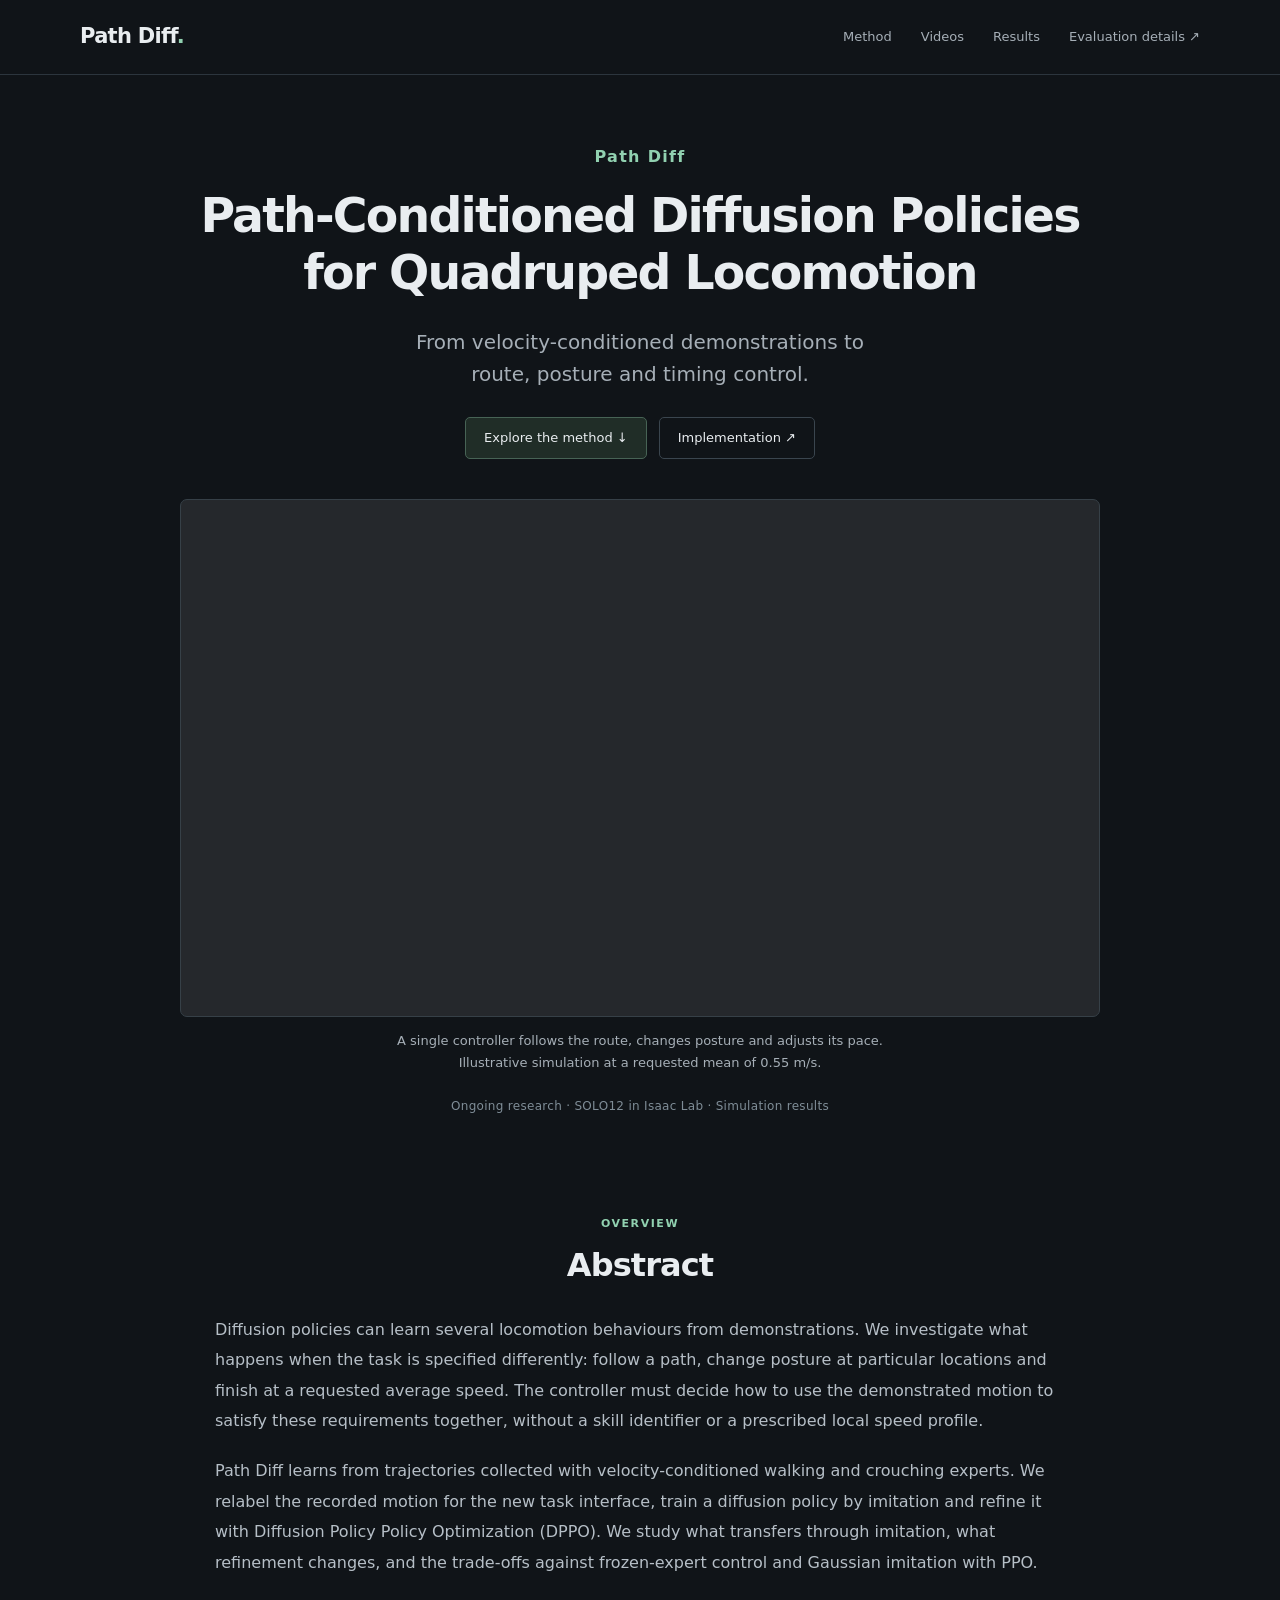
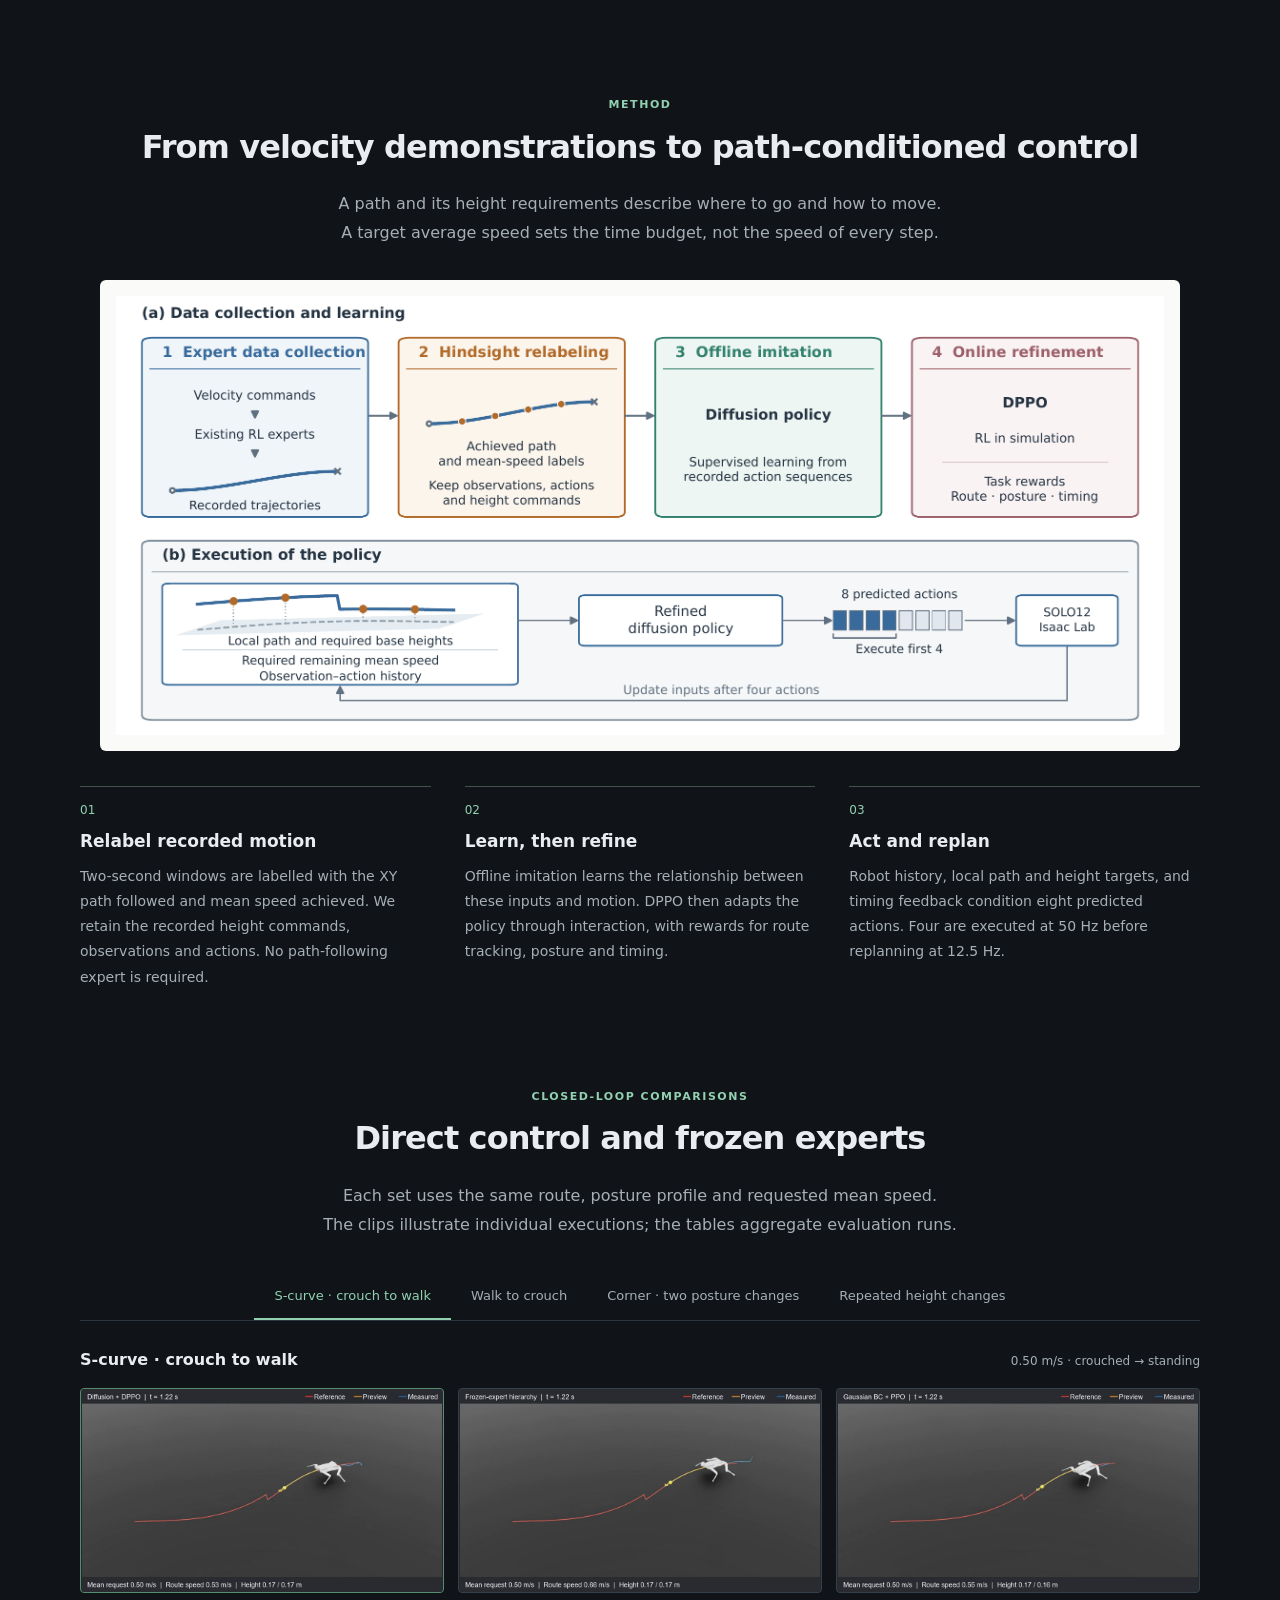
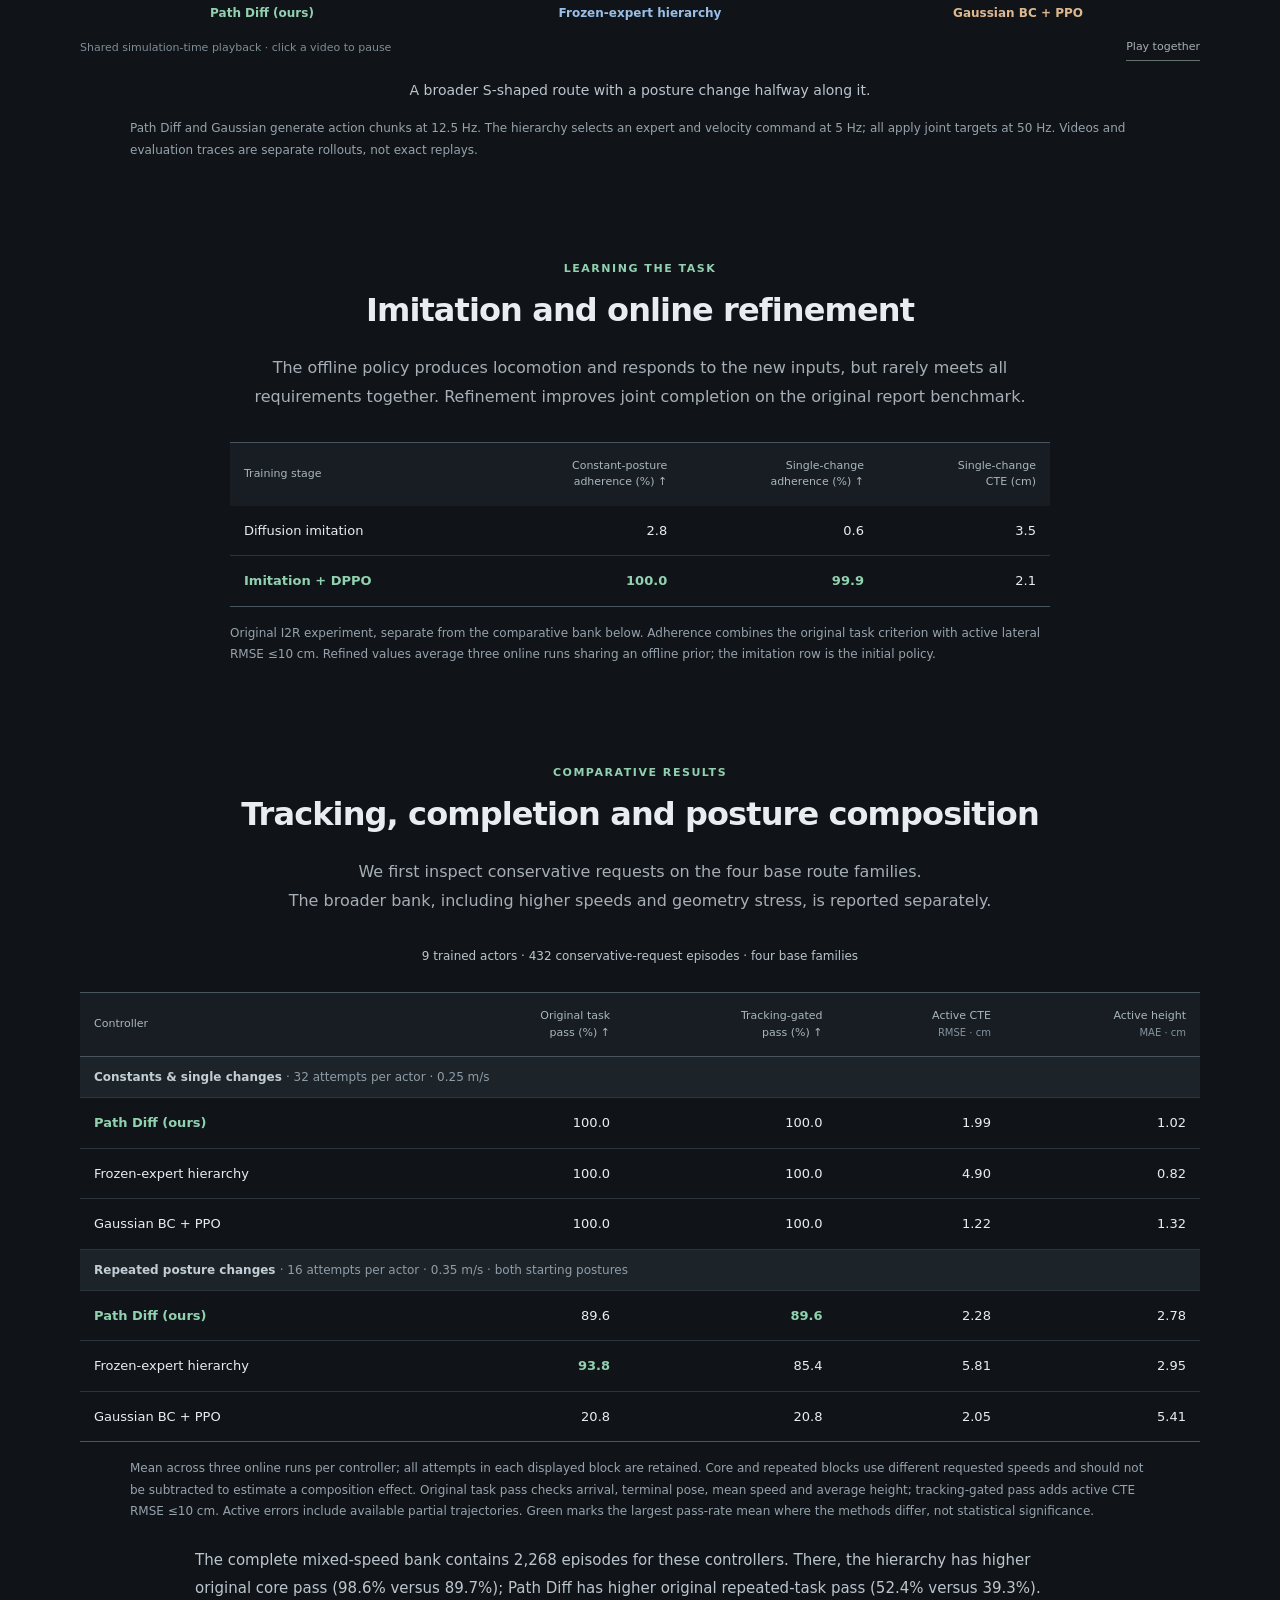
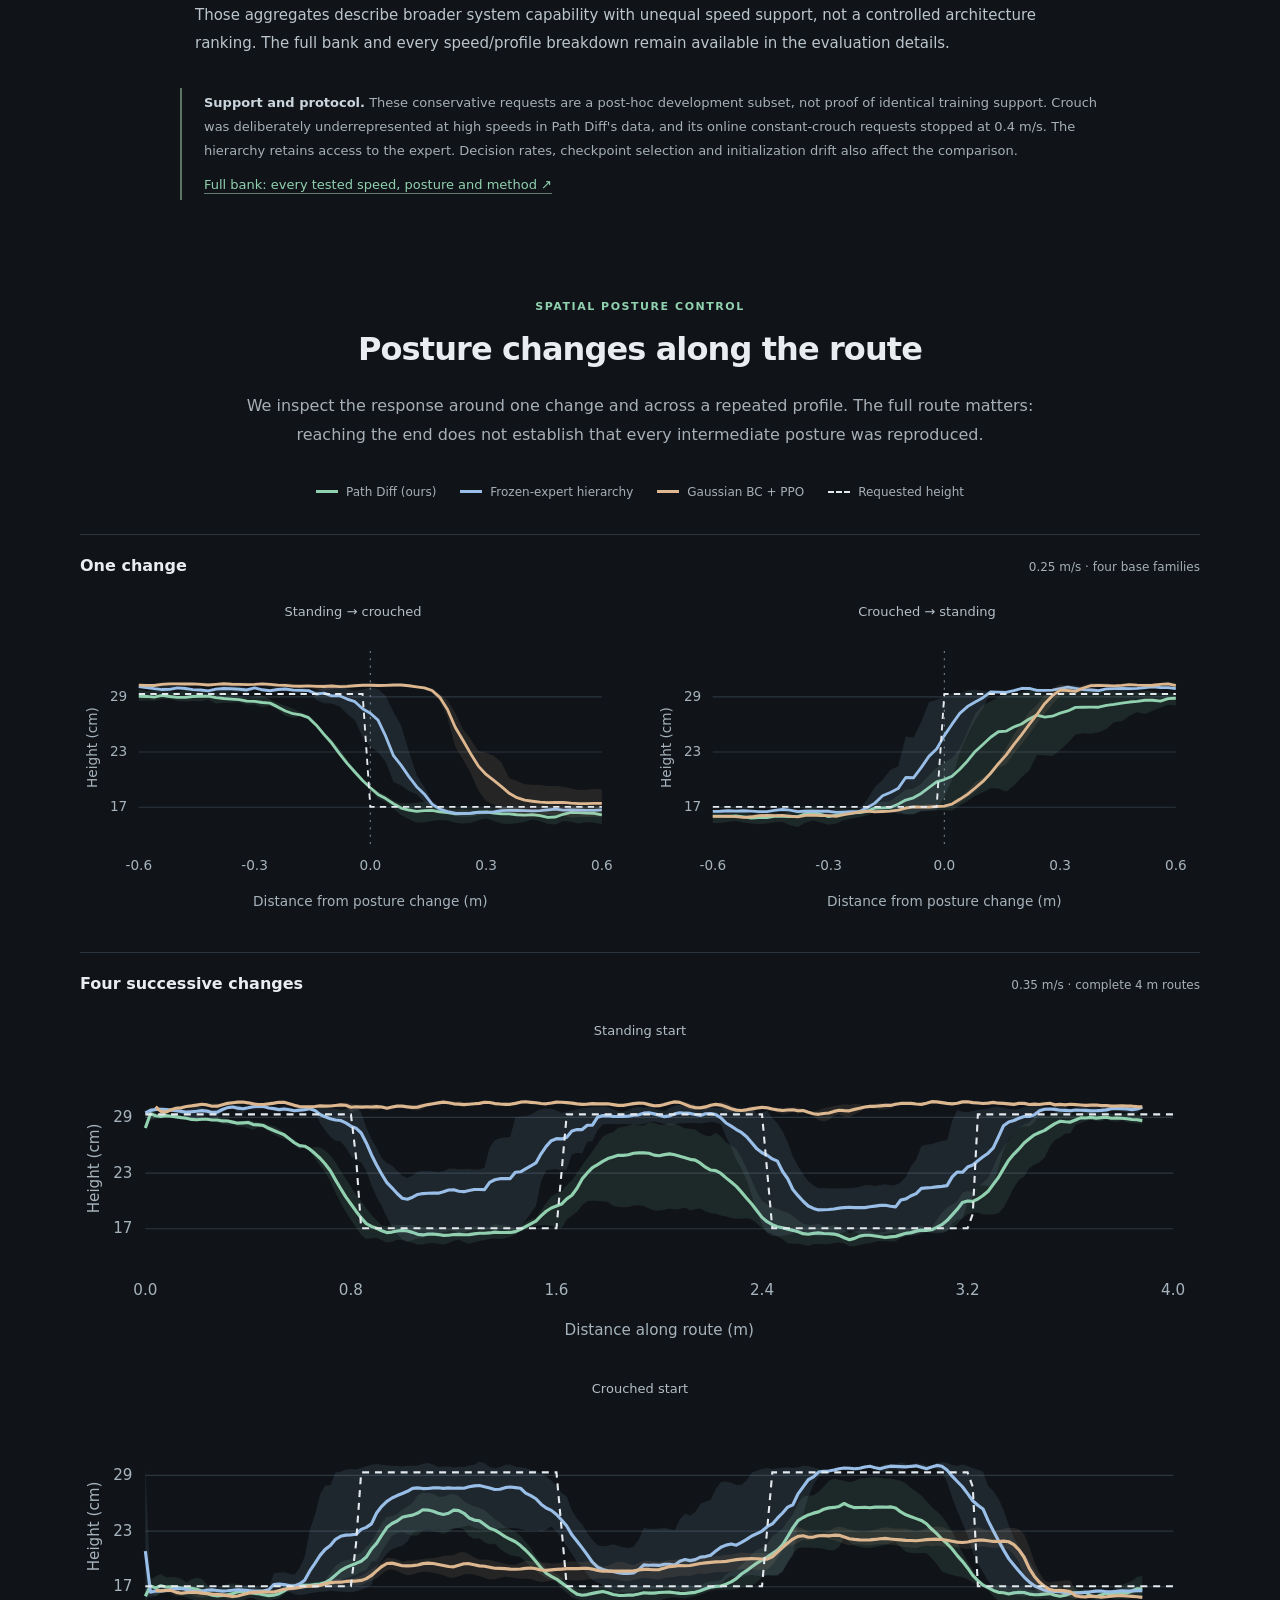
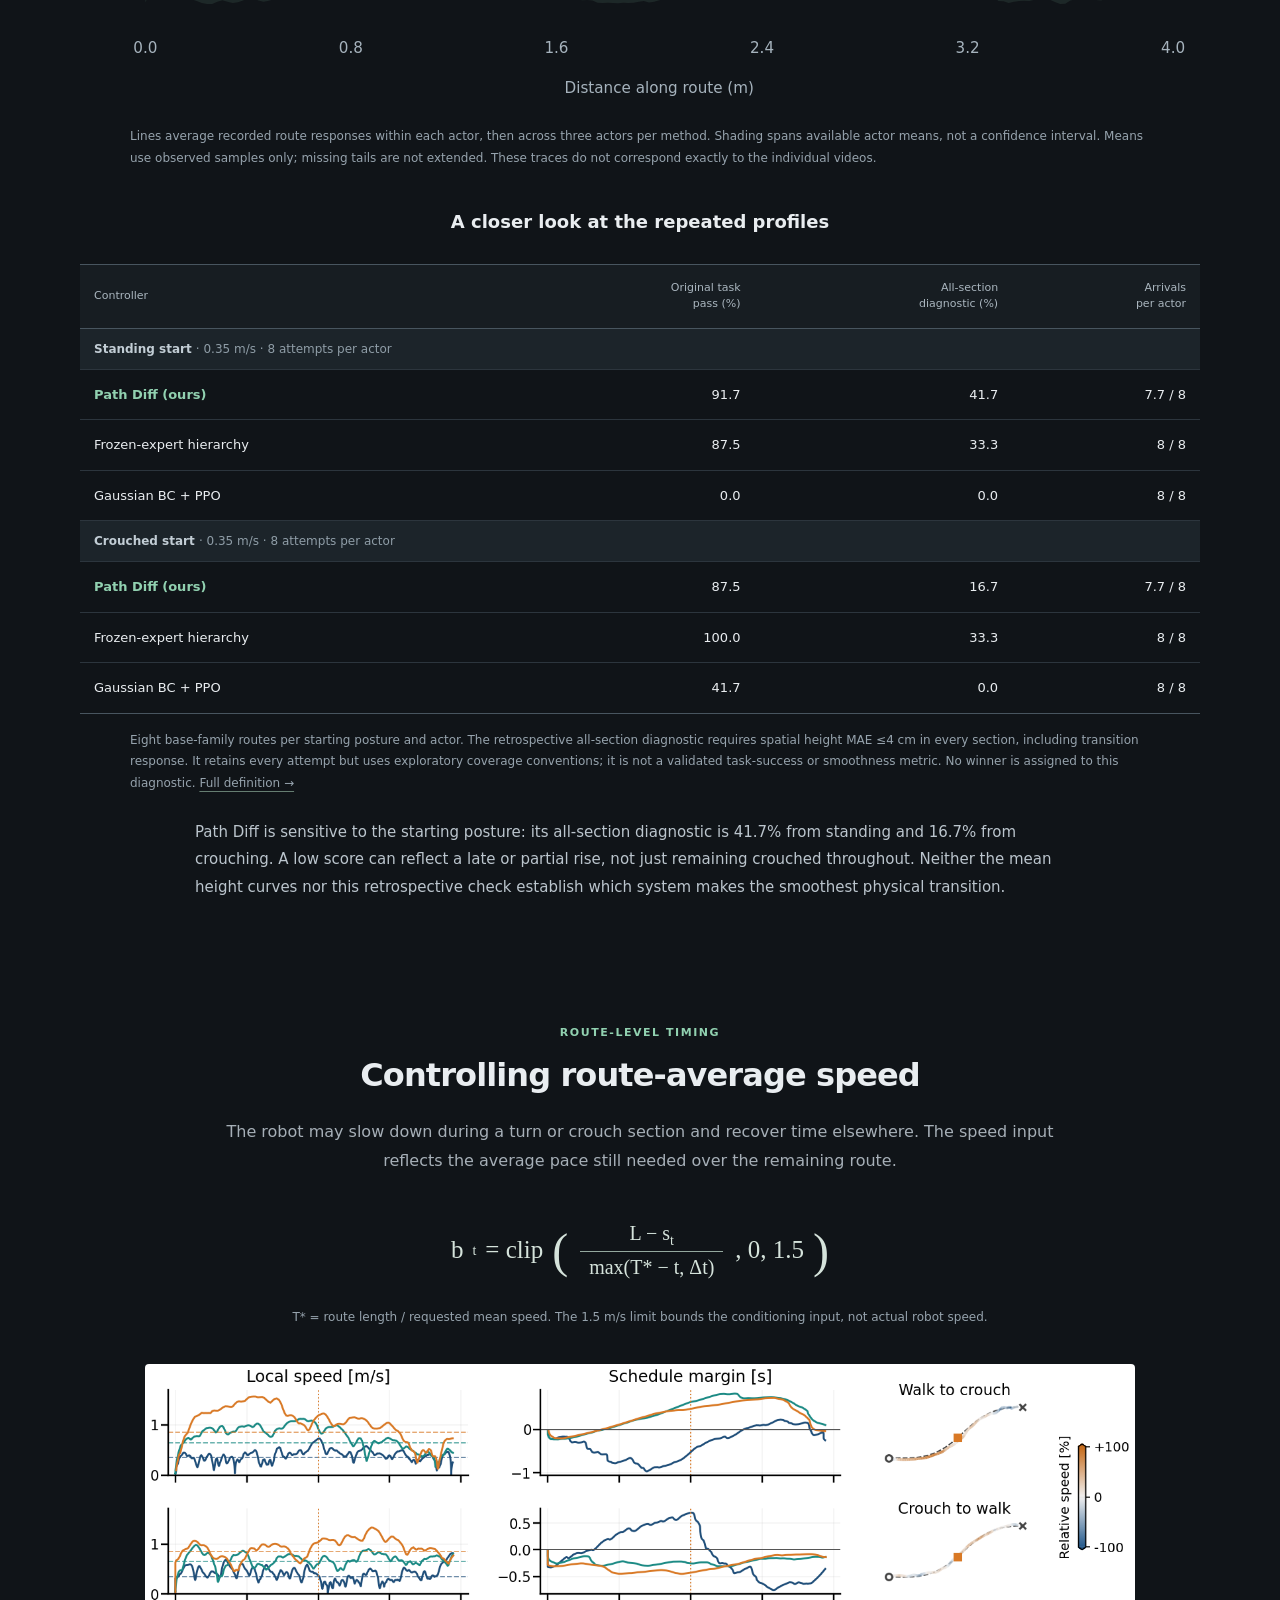
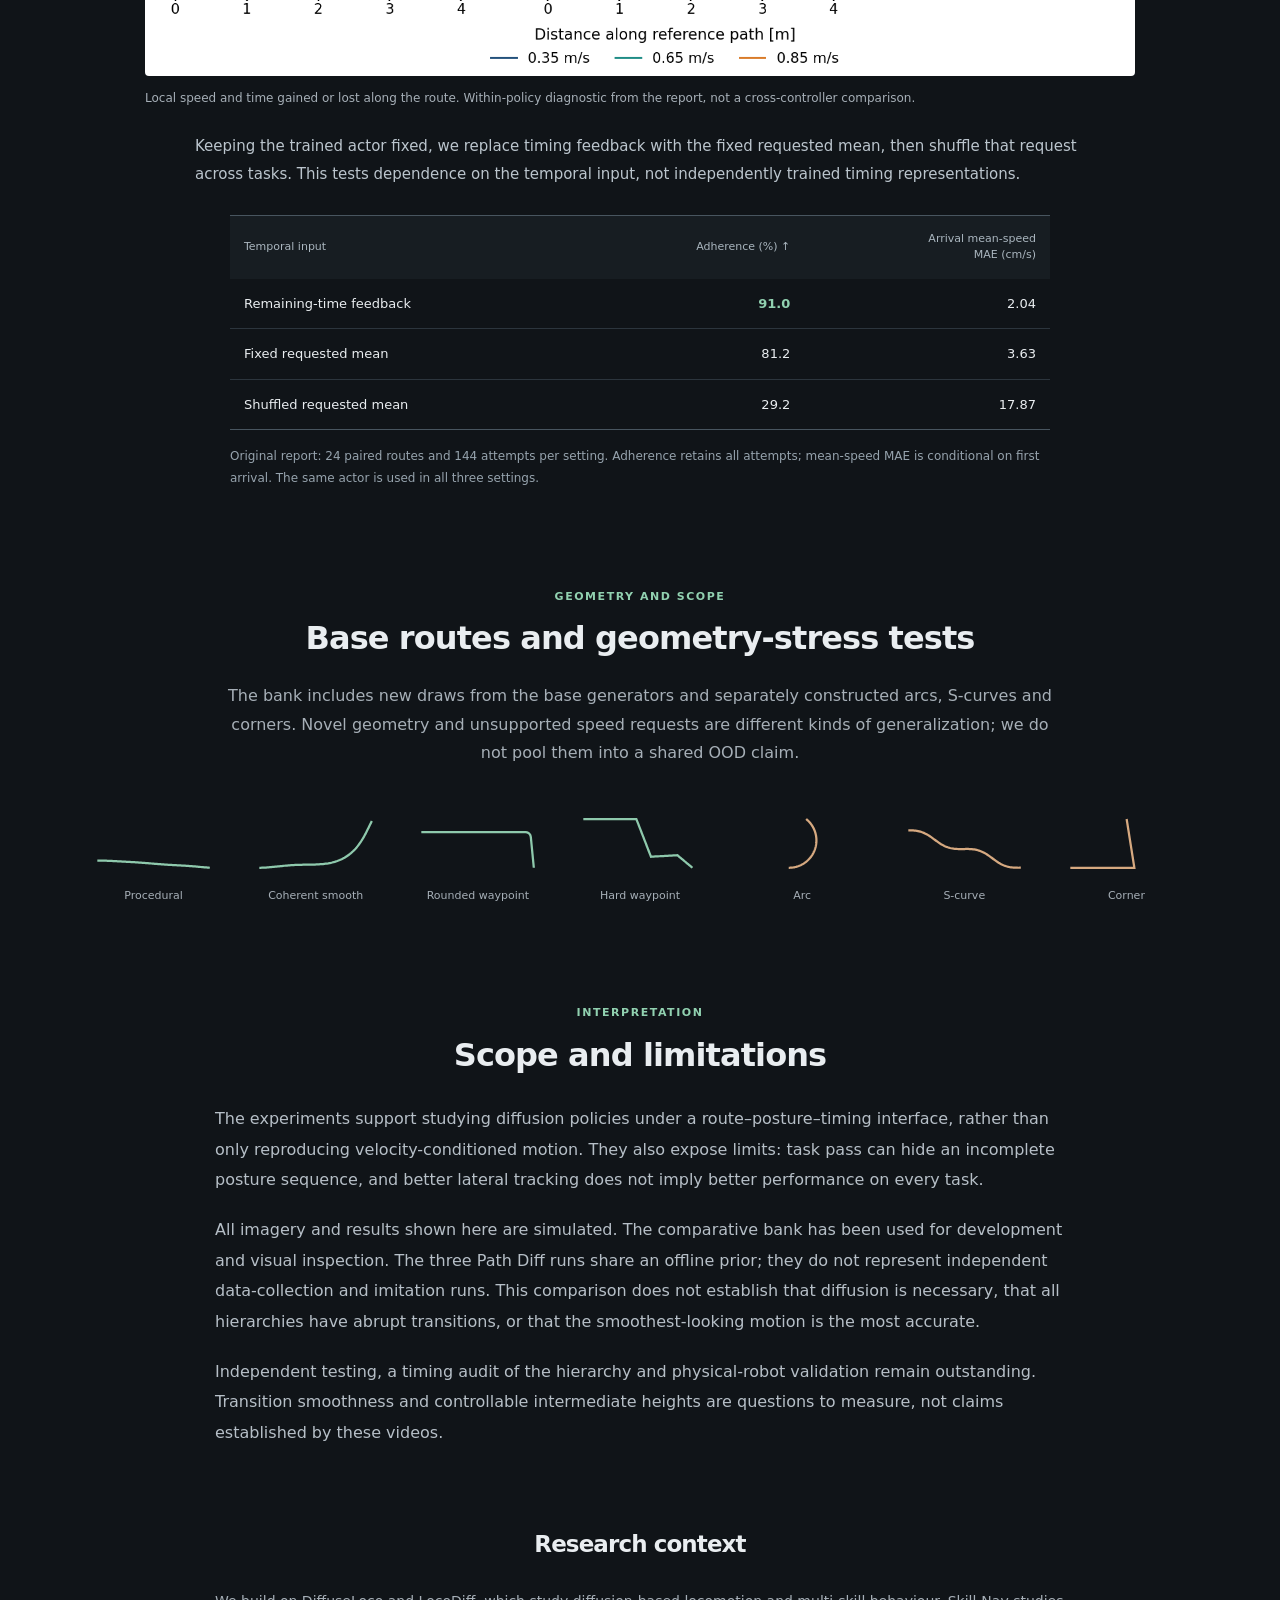
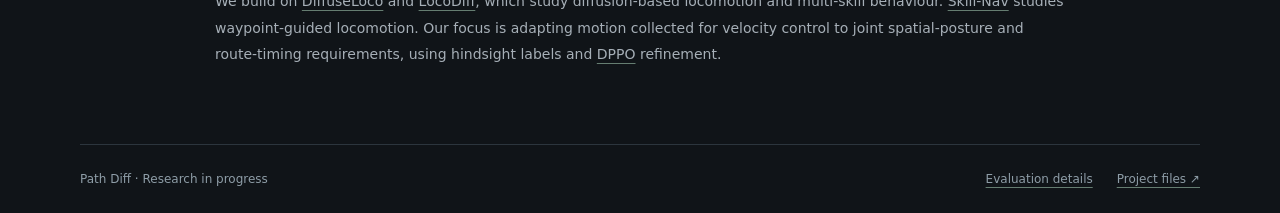
==== site/index.html @ 6925a6ab "Align project page with task-conditioned locomotion study" ====
<!doctype html>
<html lang="en"><head>
<meta charset="utf-8"><meta name="viewport" content="width=device-width,initial-scale=1">
<meta name="theme-color" content="#101418"><meta name="description" content="Path Diff investigates path, posture and timing control with diffusion policies learned from velocity-conditioned locomotion experts.">
<meta property="og:title" content="Path Diff — Path-Conditioned Diffusion Policies for Quadruped Locomotion">
<meta property="og:description" content="From velocity-conditioned demonstrations to route, posture and timing control. Method, simulation comparisons and experimental results on SOLO12.">
<title>Path Diff — Path-Conditioned Diffusion Policies for Quadruped Locomotion</title>
<link rel="stylesheet" href="styles.css?v=20261118-research"><script src="evidence.js?v=20261118-research" defer></script><script src="app.js?v=20261118-research" defer></script><script src="research.js?v=20261118-research" defer></script>
</head><body>
<a class="skip" href="#main">Skip to content</a>
<header><nav class="container" aria-label="Main navigation"><a class="brand" href="#top">Path Diff<span>.</span></a><div><a href="#method">Method</a><a href="#compare">Videos</a><a href="#results">Results</a><a href="results.html">Evaluation details ↗</a></div></nav></header>
<main id="main">
<section class="intro container" id="top">
<p class="eyebrow">Path Diff</p><h1>Path-Conditioned Diffusion Policies<br class="desktop-break"> for Quadruped Locomotion</h1>
<p class="lead">From velocity-conditioned demonstrations to<br class="desktop-break"> route, posture and timing control.</p>
<div class="hero-links"><a class="resource primary" href="#method">Explore the method ↓</a><a class="resource" href="https://github.com/Stargix/isaaclab-solo-diffusion-policies">Implementation ↗</a></div>
<figure class="teaser"><div class="teaser-media"><video src="assets/media/teaser_recreated_short.mp4" autoplay muted loop playsinline preload="metadata" aria-label="SOLO12 follows a curved route and changes posture in Isaac Lab"></video></div><figcaption>A single controller follows the route, changes posture and adjusts its pace.<br>Illustrative simulation at a requested mean of 0.55 m/s.</figcaption></figure>
<p class="project-status">Ongoing research · SOLO12 in Isaac Lab · Simulation results</p>
</section>
<section class="container section prose" id="abstract">
<p class="section-kicker">Overview</p><h2>Abstract</h2>
<p>Diffusion policies can learn several locomotion behaviours from demonstrations. We investigate what happens when the task is specified differently: follow a path, change posture at particular locations and finish at a requested average speed. The controller must decide how to use the demonstrated motion to satisfy these requirements together, without a skill identifier or a prescribed local speed profile.</p>
<p>Path Diff learns from trajectories collected with velocity-conditioned walking and crouching experts. We relabel the recorded motion for the new task interface, train a diffusion policy by imitation and refine it with Diffusion Policy Policy Optimization (DPPO). We study what transfers through imitation, what refinement changes, and the trade-offs against frozen-expert control and Gaussian imitation with PPO.</p>
</section>
<section class="container section" id="method">
<p class="section-kicker">Method</p><h2>From velocity demonstrations to path-conditioned control</h2>
<p class="section-copy">A path and its height requirements describe where to go and how to move.<br class="desktop-break"> A target average speed sets the time budget, not the speed of every step.</p>
<figure class="method"><a href="assets/figures/method_grouped_25d_final.pdf" aria-label="Open method diagram as PDF"><img src="assets/figures/method_grouped_25d_final.png" loading="lazy" alt="Velocity-conditioned expert motion is relabelled for imitation and refined with DPPO. Local path and height targets, timing feedback and robot history condition execution."></a></figure>
<div class="method-explanation">
<div><span class="step">01</span><h3>Relabel recorded motion</h3><p>Two-second windows are labelled with the XY path followed and mean speed achieved. We retain the recorded height commands, observations and actions. No path-following expert is required.</p></div>
<div><span class="step">02</span><h3>Learn, then refine</h3><p>Offline imitation learns the relationship between these inputs and motion. DPPO then adapts the policy through interaction, with rewards for route tracking, posture and timing.</p></div>
<div><span class="step">03</span><h3>Act and replan</h3><p>Robot history, local path and height targets, and timing feedback condition eight predicted actions. Four are executed at 50 Hz before replanning at 12.5 Hz.</p></div>
</div></section>
<section class="container section" id="compare">
<p class="section-kicker">Closed-loop comparisons</p><h2>Direct control and frozen experts</h2>
<p class="section-copy">Each set uses the same route, posture profile and requested mean speed.<br class="desktop-break"> The clips illustrate individual executions; the tables aggregate evaluation runs.</p>
<div id="scenario-grid" class="scenario-grid" role="group" aria-label="Choose a comparison route"></div>
<div class="case-heading"><h3 id="case-title">Loading comparison</h3><p id="case-request"></p></div>
<div class="video-grid-wrap"><div id="videos" class="videos"></div></div>
<div class="playback-note"><span>Shared simulation-time playback · click a video to pause</span><button id="play" type="button" aria-pressed="false">Play together</button></div>
<p id="case-explanation" class="case-explanation" aria-live="polite">Loading comparisons…</p>
<p class="table-note">Path Diff and Gaussian generate action chunks at 12.5 Hz. The hierarchy selects an expert and velocity command at 5 Hz; all apply joint targets at 50 Hz. Videos and evaluation traces are separate rollouts, not exact replays.</p>
</section>
<section class="container section" id="learning-stages">
<p class="section-kicker">Learning the task</p><h2>Imitation and online refinement</h2>
<p class="section-copy">The offline policy produces locomotion and responds to the new inputs, but rarely meets all requirements together. Refinement improves joint completion on the original report benchmark.</p>
<div id="training-table" class="result-table compact"></div>
<p class="table-note narrow">Original I2R experiment, separate from the comparative bank below. Adherence combines the original task criterion with active lateral RMSE ≤10 cm. Refined values average three online runs sharing an offline prior; the imitation row is the initial policy.</p>
</section>
<section class="container section" id="results">
<p class="section-kicker">Comparative results</p><h2>Tracking, completion and posture composition</h2>
<p class="section-copy">We first inspect conservative requests on the four base route families.<br class="desktop-break"> The broader bank, including higher speeds and geometry stress, is reported separately.</p>
<p id="bank-overview" class="data-scope">Loading evaluation bank…</p><div id="system-results" class="result-table"></div>
<p class="table-note">Mean across three online runs per controller; all attempts in each displayed block are retained. Core and repeated blocks use different requested speeds and should not be subtracted to estimate a composition effect. Original task pass checks arrival, terminal pose, mean speed and average height; tracking-gated pass adds active CTE RMSE ≤10 cm. Active errors include available partial trajectories. Green marks the largest pass-rate mean where the methods differ, not statistical significance.</p>
<p id="system-reading" class="reading"></p>
<div class="protocol-note"><p><strong>Support and protocol.</strong> These conservative requests are a post-hoc development subset, not proof of identical training support. Crouch was deliberately underrepresented at high speeds in Path Diff's data, and its online constant-crouch requests stopped at 0.4 m/s. The hierarchy retains access to the expert. Decision rates, checkpoint selection and initialization drift also affect the comparison.</p><a href="results.html">Full bank: every tested speed, posture and method ↗</a></div>
</section>
<section class="container section" id="transitions">
<p class="section-kicker">Spatial posture control</p><h2>Posture changes along the route</h2>
<p class="section-copy">We inspect the response around one change and across a repeated profile. The full route matters: reaching the end does not establish that every intermediate posture was reproduced.</p>
<div class="method-legend"><span class="ours">Path Diff (ours)</span><span class="hierarchy">Frozen-expert hierarchy</span><span class="gaussian">Gaussian BC + PPO</span><span class="requested">Requested height</span></div>
<div class="figure-heading"><h3>One change</h3><p>0.25 m/s · four base families</p></div><div id="single-response" class="response-grid"></div>
<div class="figure-heading"><h3>Four successive changes</h3><p>0.35 m/s · complete 4 m routes</p></div><div id="repeated-response" class="sequence-grid"></div>
<p class="table-note">Lines average recorded route responses within each actor, then across three actors per method. Shading spans available actor means, not a confidence interval. Means use observed samples only; missing tails are not extended. These traces do not correspond exactly to the individual videos.</p>
<h3 class="plot-heading">A closer look at the repeated profiles</h3><div id="composition-table" class="result-table"></div>
<p class="table-note">Eight base-family routes per starting posture and actor. The retrospective all-section diagnostic requires spatial height MAE ≤4 cm in every section, including transition response. It retains every attempt but uses exploratory coverage conventions; it is not a validated task-success or smoothness metric. No winner is assigned to this diagnostic. <a href="results.html#definitions">Full definition →</a></p>
<p id="composition-reading" class="reading"></p>
</section>
<section class="container section" id="timing">
<p class="section-kicker">Route-level timing</p><h2>Controlling route-average speed</h2>
<p class="section-copy">The robot may slow down during a turn or crouch section and recover time elsewhere. The speed input reflects the average pace still needed over the remaining route.</p>
<p class="budget-equation" aria-label="Remaining pace is remaining distance divided by remaining time, clipped between zero and 1.5 metres per second">b<sub>t</sub> = clip<span class="equation-bracket">(</span><span class="fraction"><span>L − s<sub>t</sub></span><span>max(T* − t, Δt)</span></span>, 0, 1.5<span class="equation-bracket">)</span></p>
<p class="table-note equation-note">T* = route length / requested mean speed. The 1.5 m/s limit bounds the conditioning input, not actual robot speed.</p>
<figure class="paper-figure"><img src="assets/figures/report/speed_on_path.png" loading="lazy" alt="Local speed and schedule margin along walking-to-crouching and crouching-to-walking routes at three requested mean speeds"><figcaption>Local speed and time gained or lost along the route. Within-policy diagnostic from the report, not a cross-controller comparison.</figcaption></figure>
<p class="reading">Keeping the trained actor fixed, we replace timing feedback with the fixed requested mean, then shuffle that request across tasks. This tests dependence on the temporal input, not independently trained timing representations.</p>
<div id="timing-table" class="result-table compact"></div>
<p class="table-note narrow">Original report: 24 paired routes and 144 attempts per setting. Adherence retains all attempts; mean-speed MAE is conditional on first arrival. The same actor is used in all three settings.</p>
</section>
<section class="container section" id="evaluation-scope">
<p class="section-kicker">Geometry and scope</p><h2>Base routes and geometry-stress tests</h2>
<p class="section-copy">The bank includes new draws from the base generators and separately constructed arcs, S-curves and corners. Novel geometry and unsupported speed requests are different kinds of generalization; we do not pool them into a shared OOD claim.</p>
<div id="family-grid" class="family-grid"></div>
</section>
<section class="container section prose" id="scope">
<p class="section-kicker">Interpretation</p><h2>Scope and limitations</h2>
<p>The experiments support studying diffusion policies under a route–posture–timing interface, rather than only reproducing velocity-conditioned motion. They also expose limits: task pass can hide an incomplete posture sequence, and better lateral tracking does not imply better performance on every task.</p>
<p>All imagery and results shown here are simulated. The comparative bank has been used for development and visual inspection. The three Path Diff runs share an offline prior; they do not represent independent data-collection and imitation runs. This comparison does not establish that diffusion is necessary, that all hierarchies have abrupt transitions, or that the smoothest-looking motion is the most accurate.</p>
<p>Independent testing, a timing audit of the hierarchy and physical-robot validation remain outstanding. Transition smoothness and controllable intermediate heights are questions to measure, not claims established by these videos.</p>
</section>
<section class="container section prose related" id="context"><h2>Research context</h2><p>We build on <a href="https://arxiv.org/abs/2404.19264">DiffuseLoco</a> and <a href="https://arxiv.org/abs/2411.08832">LocoDiff</a>, which study diffusion-based locomotion and multi-skill behaviour. <a href="https://arxiv.org/abs/2506.21853">Skill-Nav</a> studies waypoint-guided locomotion. Our focus is adapting motion collected for velocity control to joint spatial-posture and route-timing requirements, using hindsight labels and <a href="https://arxiv.org/abs/2409.00588">DPPO</a> refinement.</p></section>
<p id="research-error" class="container error" role="alert" hidden>Some experimental data could not load. Please reload the page.</p>
</main><footer class="container"><span>Path Diff · Research in progress</span><div><a href="results.html">Evaluation details</a><a href="https://github.com/Stargix/path-diff">Project files ↗</a></div></footer>
<noscript><p class="container">Enable JavaScript for comparison videos, figures and experimental tables. The method and research description remain available above.</p></noscript>
</body></html>
---- site/styles.css ----
:root{color-scheme:dark;--bg:#101418;--panel:#171d22;--text:#e9edf0;--muted:#a6afb7;--line:#2c353d;--accent:#91d1b0;--blue:#99bee7;--sand:#ddb78f;font:16px/1.7 system-ui,-apple-system,BlinkMacSystemFont,"Segoe UI",sans-serif}
*{box-sizing:border-box}html{scroll-behavior:smooth;scroll-padding-top:32px}body{margin:0;background:var(--bg);color:var(--text)}a{color:inherit;text-underline-offset:4px;text-decoration-color:#657d71}a:hover{color:var(--accent)}button{font:inherit;color:inherit;cursor:pointer}a:focus-visible,button:focus-visible,video:focus-visible{outline:2px solid var(--accent);outline-offset:5px}.container{width:min(1120px,calc(100% - 64px));margin-inline:auto}h1,h2,h3,h4,p,figure{margin:0}h1,h2,h3{text-wrap:balance}header{border-bottom:1px solid var(--line)}nav{display:flex;justify-content:space-between;align-items:center;min-height:74px;gap:20px}nav>div{display:flex;gap:29px}nav a{font-size:13px;text-decoration:none;color:var(--muted)}.brand{font-size:21px;font-weight:700;letter-spacing:-.7px;color:var(--text)}.brand span{color:var(--accent)}
.intro{text-align:center;padding-top:68px}.eyebrow{font-size:16px;font-weight:650;color:var(--accent);letter-spacing:.08em;margin-bottom:18px}.intro h1{font-size:clamp(32px,3.7vw,49px);line-height:1.2;letter-spacing:-1.8px;font-weight:650;max-width:1040px;margin:auto}.lead{font-size:20px;line-height:1.6;color:var(--muted);margin:24px auto;max-width:750px}.hero-links{display:flex;justify-content:center;gap:12px;margin:27px 0 40px}.resource{display:inline-flex;padding:9px 18px;border:1px solid #3a454e;border-radius:5px;font-size:13px;text-decoration:none;color:var(--text)}.resource.primary{background:#202d27;border-color:#476355}.resource:hover{border-color:var(--accent)}.teaser{max-width:920px;margin:auto}.teaser-media{overflow:hidden;border-radius:7px;border:1px solid #364047;background:#25282c}.teaser video{width:100%;height:auto;aspect-ratio:16/9;display:block;object-fit:contain}.teaser figcaption{margin-top:13px;font-size:13px;line-height:1.65;color:var(--muted)}.project-status{margin-top:23px;color:#7f8d97;font-size:12px;letter-spacing:.025em}
.section{padding-top:98px}.section-kicker{text-align:center;color:var(--accent);font-size:11px;font-weight:650;letter-spacing:.14em;text-transform:uppercase;margin-bottom:12px}h2{font-size:32px;line-height:1.3;font-weight:600;letter-spacing:-.9px;text-align:center;margin-bottom:22px}.section-copy{font-size:16px;line-height:1.8;max-width:830px;margin:0 auto 30px;text-align:center;color:var(--muted)}.prose{max-width:850px}.prose>p:not(.section-kicker){font-size:16px;line-height:1.9;color:#b6bfc7;margin-bottom:20px}.prose h2{margin-bottom:28px}.method{margin:32px auto 28px;max-width:1080px}.method a{display:block;padding:16px;background:#fafbf9;border-radius:6px}.method img{display:block;width:100%;height:auto}.method-explanation{display:grid;grid-template-columns:repeat(3,minmax(0,1fr));gap:34px;margin:35px auto 0}.step{font-size:12px;color:var(--accent);display:block;border-top:1px solid #43554b;padding-top:13px;margin-bottom:10px;font-variant-numeric:tabular-nums}.method-explanation h3{font-size:17px;line-height:1.4;margin-bottom:10px;font-weight:550}.method-explanation p{font-size:14px;color:var(--muted);line-height:1.8}
.scenario-grid{display:flex;justify-content:center;flex-wrap:wrap;margin:34px 0 25px;border-bottom:1px solid var(--line)}.scenario-button{font-size:13px;color:var(--muted);border:0;border-bottom:2px solid transparent;padding:11px 20px;background:none}.scenario-button:hover{color:var(--text)}.scenario-button[aria-pressed=true]{color:var(--accent);border-bottom-color:var(--accent)}.case-heading{display:flex;align-items:baseline;justify-content:space-between;gap:20px;margin-bottom:15px}.case-heading h3{font-size:16px;font-weight:550}.case-heading p{font-size:12px;color:var(--muted)}.video-grid-wrap{overflow-x:auto;overscroll-behavior-inline:contain}.videos{display:grid;grid-template-columns:repeat(3,minmax(0,1fr));gap:14px;min-width:660px;align-items:start}.video-card{min-width:0}.video-card video{display:block;width:100%;height:auto;aspect-ratio:16/9;object-fit:contain;background:#25282c;border:1px solid #35414a;border-radius:4px;cursor:pointer}.video-card.ours video{border-color:#568c70}.video-card figcaption{text-align:center;margin:10px 0 0;color:var(--blue);font-size:12px}.video-card.ours figcaption{color:var(--accent)}.video-card:last-child figcaption{color:var(--sand)}.video-card strong{font-weight:550}.playback-note{display:flex;align-items:center;justify-content:space-between;margin:12px 0 18px;gap:12px;color:#7f8d97;font-size:11px}.playback-note button{padding:3px 0;background:none;border:0;border-bottom:1px solid #64736b;font-size:11px;color:var(--muted)}.case-explanation{font-size:14px;text-align:center;color:#bbc5cd;max-width:880px;margin:auto}.table-note{color:#96a3ad;font-size:12px;line-height:1.8;margin:16px auto 0;max-width:1020px}.table-note.narrow{max-width:820px}.data-scope{font-size:12px;text-align:center;color:#b9c5cd;margin:0 auto 18px}.reading{font-size:15px;line-height:1.85;max-width:890px;margin:24px auto;color:#bbc5cd}.protocol-note{margin:30px auto 0;border-left:2px solid #597663;padding:3px 0 3px 22px;max-width:920px;font-size:13px;color:var(--muted);line-height:1.85}.protocol-note strong{color:#cbd5dd;font-weight:550}.protocol-note a{display:inline-block;margin-top:10px;color:var(--accent)}
.result-table{overflow-x:auto;margin:26px auto 0;border-block:1px solid #48555f;max-width:1120px}.result-table.compact{max-width:820px}.result-table table{border-collapse:collapse;width:100%;font-variant-numeric:tabular-nums;font-size:13px;line-height:1.5;min-width:640px}.result-table th,.result-table td{padding:15px 14px;text-align:right;border-bottom:1px solid var(--line)}.result-table thead th{font-size:11px;color:#aab6bf;font-weight:500;background:#171d22}.result-table thead th span{font-size:10px;color:#84949e}.result-table th:first-child{text-align:left}.result-table tbody th{font-weight:500;white-space:nowrap}.result-table tr:last-child>*{border-bottom:0}.result-table .table-group th{background:#1c242a;padding-block:11px;font-size:12px;color:#c2cdd5;text-align:left;font-weight:550;border-top:1px solid #48555f}.result-table tr.ours th{color:var(--accent);font-weight:600}.result-table .winner{color:var(--accent);font-weight:650}.result-table .table-group span{color:#8f9da7;font-weight:400}.result-table tbody th[scope=row]{position:sticky;left:0;background:var(--bg);z-index:1}
.method-legend{display:flex;justify-content:center;gap:24px;flex-wrap:wrap;color:var(--muted);font-size:12px;margin:32px 0}.method-legend span:before{content:'';display:inline-block;width:22px;height:3px;background:var(--accent);margin:0 8px 3px 0}.method-legend .hierarchy:before{background:var(--blue)}.method-legend .gaussian:before{background:var(--sand)}.method-legend .requested:before{background:none;height:0;border-top:2px dashed #e4e9ee}.figure-heading{display:flex;justify-content:space-between;align-items:baseline;border-top:1px solid var(--line);padding-top:17px;margin:31px 0 14px;gap:15px}.figure-heading h3{font-size:16px;font-weight:550}.figure-heading p{font-size:12px;color:var(--muted)}.response-grid{display:grid;grid-template-columns:1fr 1fr;gap:28px}.sequence-grid{display:grid;grid-template-columns:1fr;gap:18px}.response-panel{min-width:0}.response-panel h4{font-size:13px;text-align:center;color:#b3bec7;font-weight:500;margin:8px 0}.response-panel svg{width:100%;height:auto;display:block}.response-panel svg text{fill:#a6b3bd;font-family:inherit;font-size:13px}.plot-heading{font-size:18px;font-weight:550;text-align:center;margin:38px 0 18px}.budget-equation{display:flex;justify-content:center;align-items:center;gap:9px;font-family:Georgia,"Times New Roman",serif;font-size:25px;margin:34px 0 13px;color:#d5e3db}.budget-equation sub{font-size:14px}.fraction{display:inline-flex;flex-direction:column;font-size:20px;line-height:1.55;text-align:center;margin-inline:3px}.fraction>span:first-child{border-bottom:1px solid #94a89e}.fraction>span{padding:0 9px}.equation-bracket{font-size:48px}.equation-note{text-align:center}.paper-figure{margin:35px auto 20px;max-width:990px}.paper-figure img{display:block;width:100%;height:auto;background:#fff;border-radius:4px}.paper-figure figcaption{font-size:12px;color:var(--muted);margin-top:12px;line-height:1.8}.family-grid{display:grid;grid-template-columns:repeat(7,minmax(0,1fr));gap:15px;margin-top:36px}.family-item{text-align:center;color:var(--muted);font-size:11px}.family-item svg{display:block;width:100%;height:75px;margin-bottom:8px}.related{padding-top:62px}.related h2{font-size:23px}.related>p:not(.section-kicker){font-size:14px;color:var(--muted)}footer{margin-top:76px!important;padding:24px 0;border-top:1px solid var(--line);display:flex;justify-content:space-between;gap:20px;font-size:12px;color:#8e9da7}footer>div{display:flex;gap:24px}.skip{position:absolute;left:-10000px}.skip:focus{left:10px;top:10px;padding:12px;background:var(--panel);z-index:10}.error{color:#f0b7a5;text-align:center;padding-top:25px}.details-hero{padding-top:56px}.details-hero h1{font-size:38px;line-height:1.25;letter-spacing:-1px;margin-bottom:20px}.details-hero>p{max-width:850px;color:var(--muted);font-size:15px;line-height:1.85}.details-nav{display:flex;gap:22px;flex-wrap:wrap;margin-top:23px;font-size:13px}.details-list dt{font-size:15px;font-weight:550;color:var(--text);margin-top:25px}.details-list dd{margin:6px 0 0;font-size:14px;color:var(--muted);line-height:1.85}.details-page .section{padding-top:65px}.details-page h2{text-align:left}.details-page .prose{margin-left:0}.small-caption{font-size:12px;color:var(--muted);margin-top:13px}
@media(min-width:1600px){.intro{padding-top:78px}.teaser{max-width:980px}}
@media(max-width:850px){.container{width:calc(100% - 40px)}.intro{padding-top:45px}.intro h1{font-size:36px;letter-spacing:-1.2px}.lead{font-size:18px}.section{padding-top:75px}h2{font-size:28px}.method-explanation{gap:22px}.method-explanation h3{font-size:15px}.method-explanation p{font-size:13px}.family-grid{gap:8px}.response-grid{gap:10px}nav>div{gap:18px}.result-table table{font-size:12px}.result-table td,.result-table th{padding:13px 11px}}
@media(max-width:600px){.container{width:calc(100% - 30px)}nav{min-height:61px}nav>div{gap:17px}nav a{font-size:11px}nav>div>a:last-child{display:none}.brand{font-size:19px}.intro{padding-top:38px}.intro h1{font-size:31px;letter-spacing:-1px}.desktop-break{display:none}.eyebrow{font-size:13px;margin-bottom:16px}.lead{font-size:16px;margin-top:19px}.hero-links{margin:23px 0 29px;gap:10px}.resource{font-size:12px;padding:8px 13px}.project-status{font-size:10px}.teaser figcaption{font-size:11px}.section{padding-top:62px}h2{font-size:26px;letter-spacing:-.7px}.section-copy,.prose>p:not(.section-kicker){font-size:14px}.method a{padding:7px}.method-explanation{grid-template-columns:1fr;gap:22px;margin-top:23px}.method-explanation h3{font-size:16px}.method-explanation p{font-size:14px}.step{margin-bottom:7px}.scenario-button{font-size:11px;padding:10px 12px}.case-heading{display:block}.case-heading p{margin-top:3px;font-size:11px}.playback-note>span{max-width:210px;font-size:10px}.case-explanation{font-size:13px}.response-grid{grid-template-columns:1fr;gap:14px}.sequence-grid svg{min-width:620px}.sequence-grid .response-panel{overflow-x:auto}.figure-heading{gap:10px}.figure-heading h3{font-size:14px}.figure-heading p{font-size:10px}.method-legend{font-size:10px;gap:10px 17px}.reading{font-size:14px}.table-note{font-size:11px}.protocol-note{font-size:12px;padding-left:15px}.family-grid{grid-template-columns:repeat(4,minmax(0,1fr));gap:18px 8px}.family-item svg{height:57px}.budget-equation{font-size:21px;gap:6px}.fraction{font-size:16px}.equation-bracket{font-size:39px}footer{font-size:11px;align-items:start}footer>div{flex-direction:column;gap:6px}.details-hero h1{font-size:30px}.details-nav{gap:15px;font-size:12px}}
@media(prefers-reduced-motion:reduce){html{scroll-behavior:auto}}
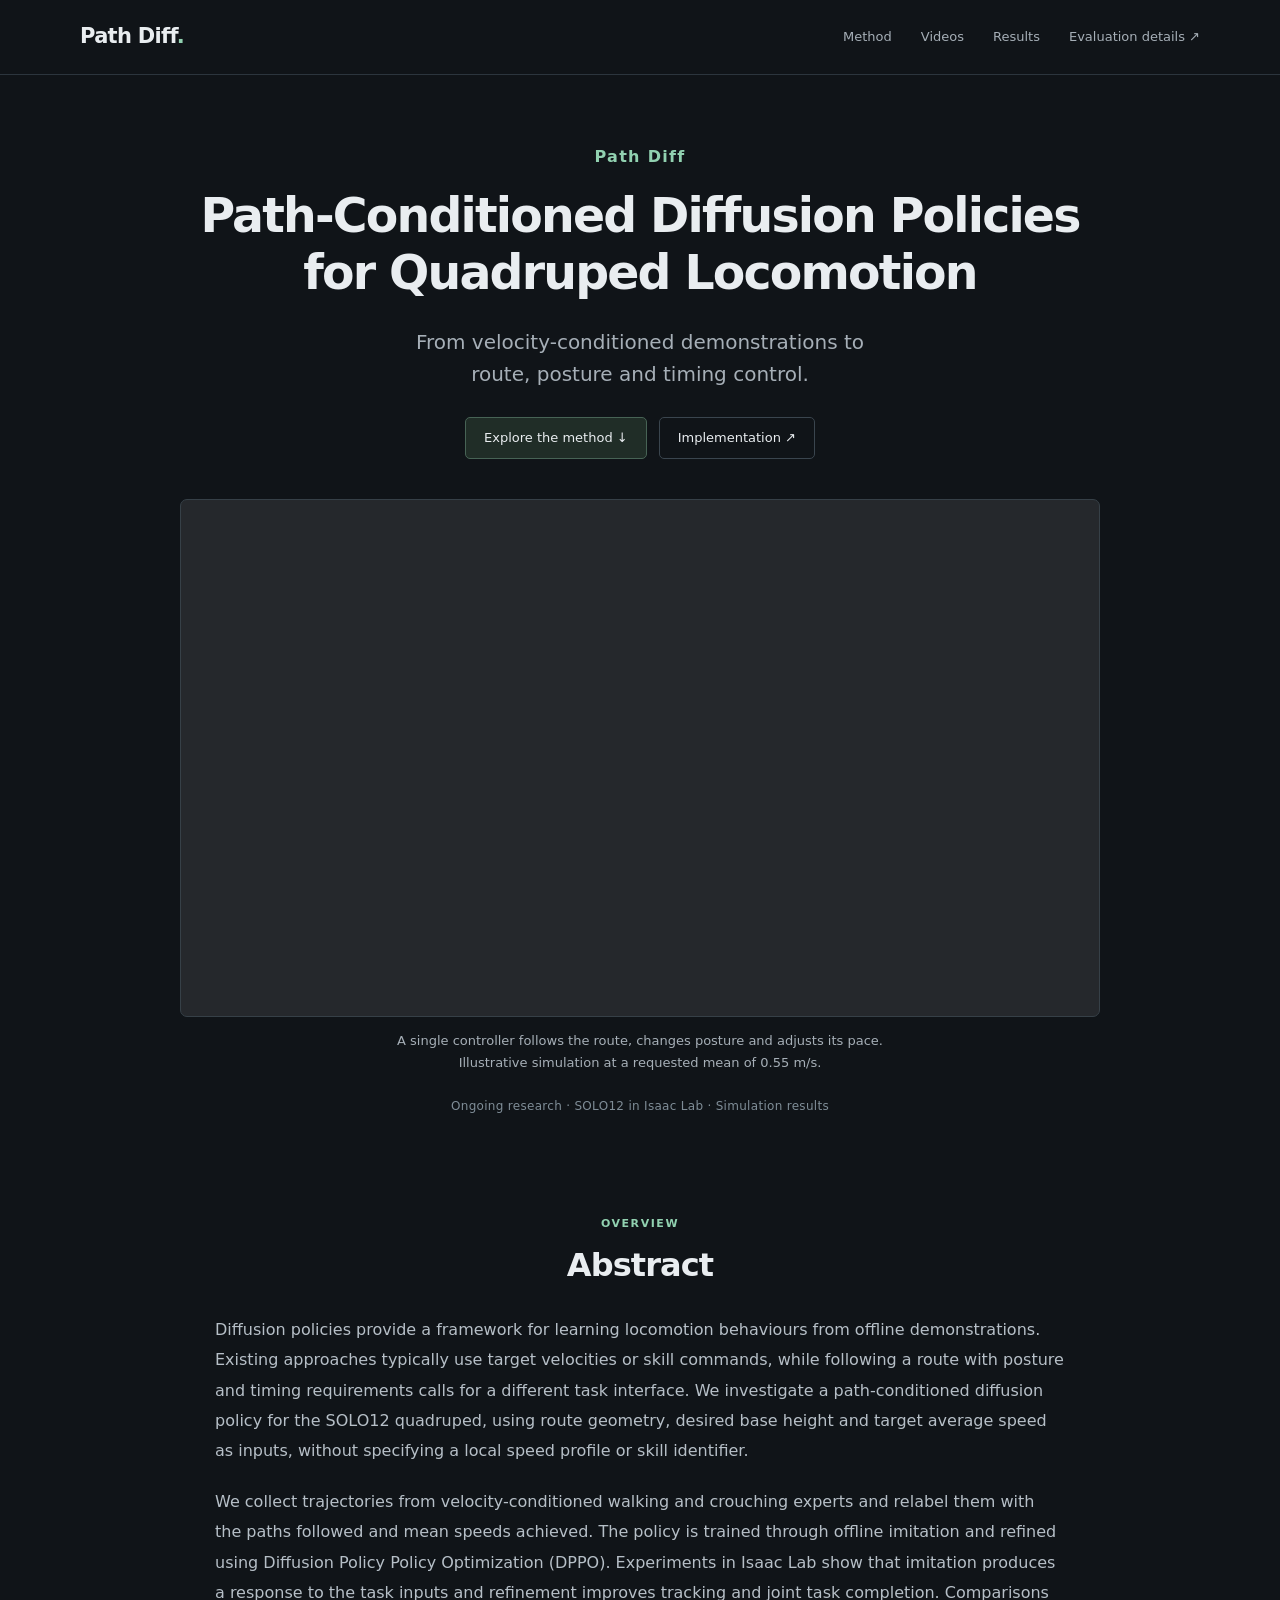
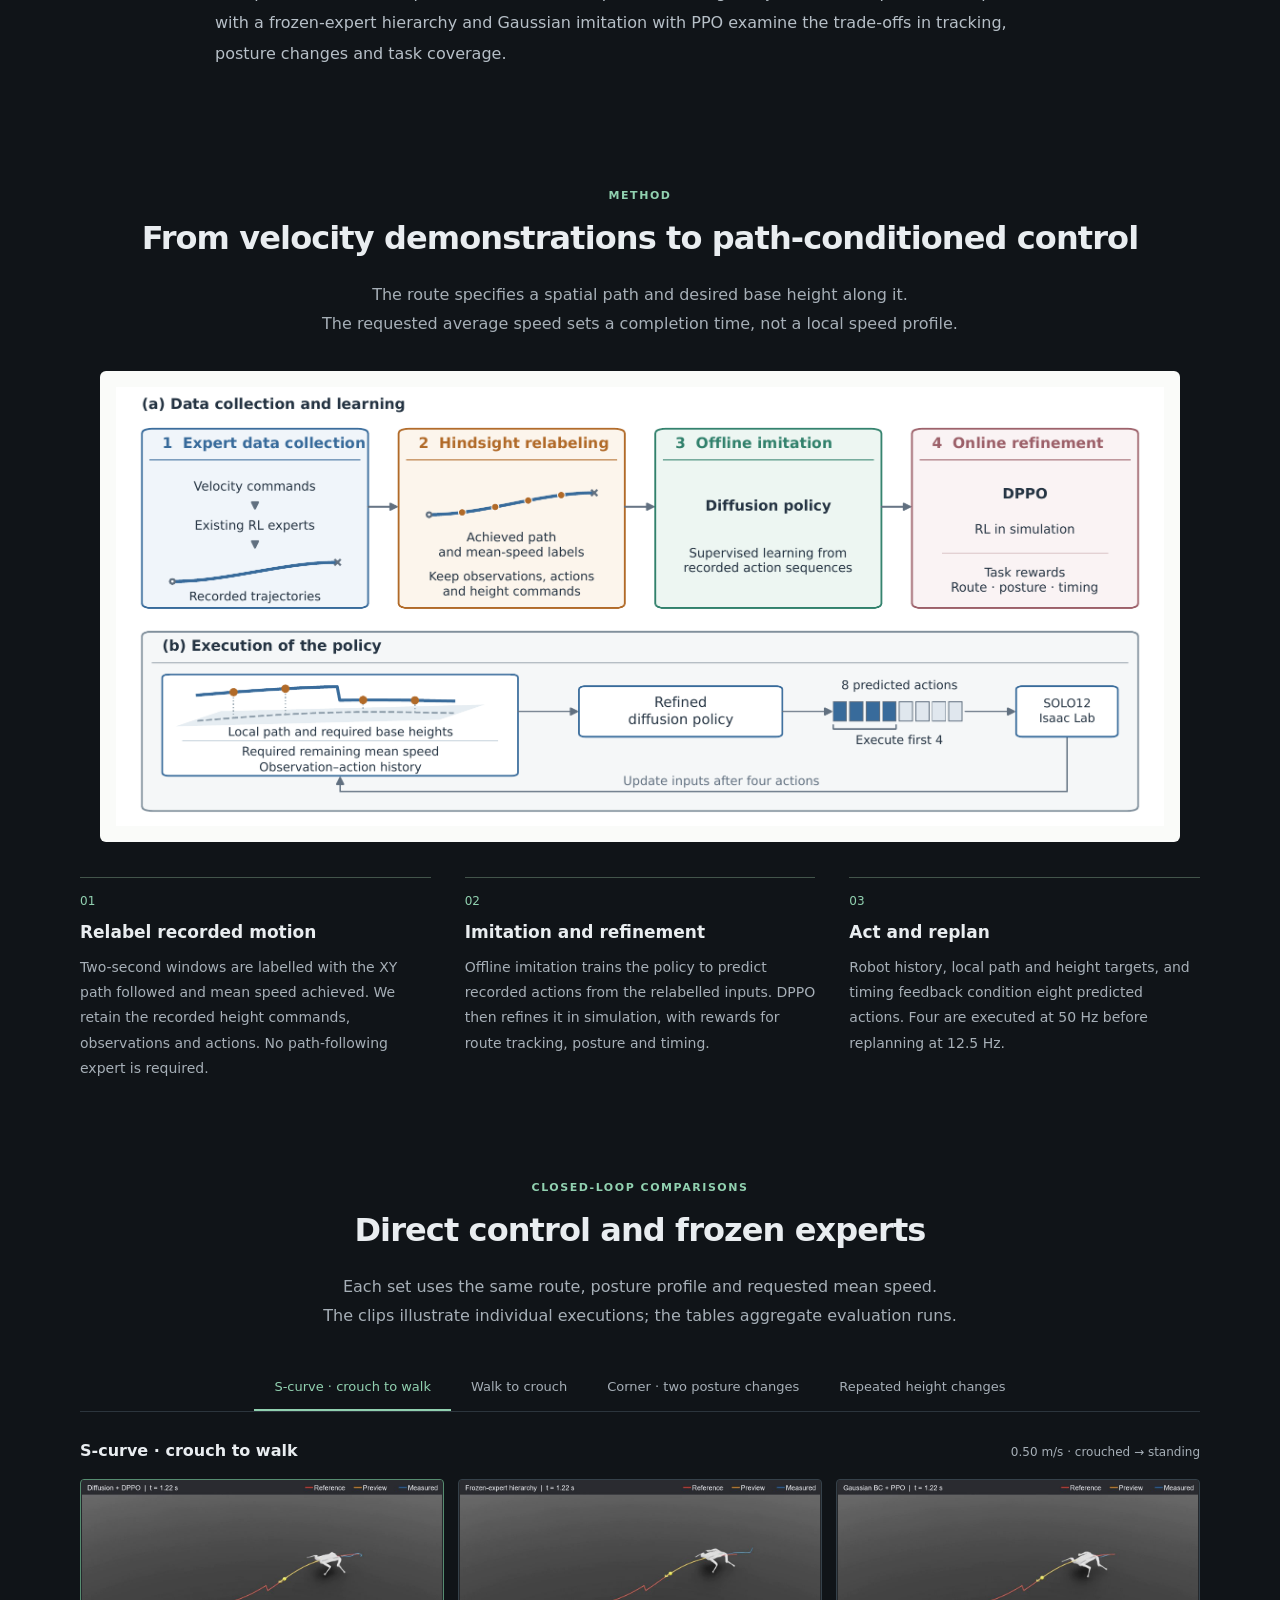
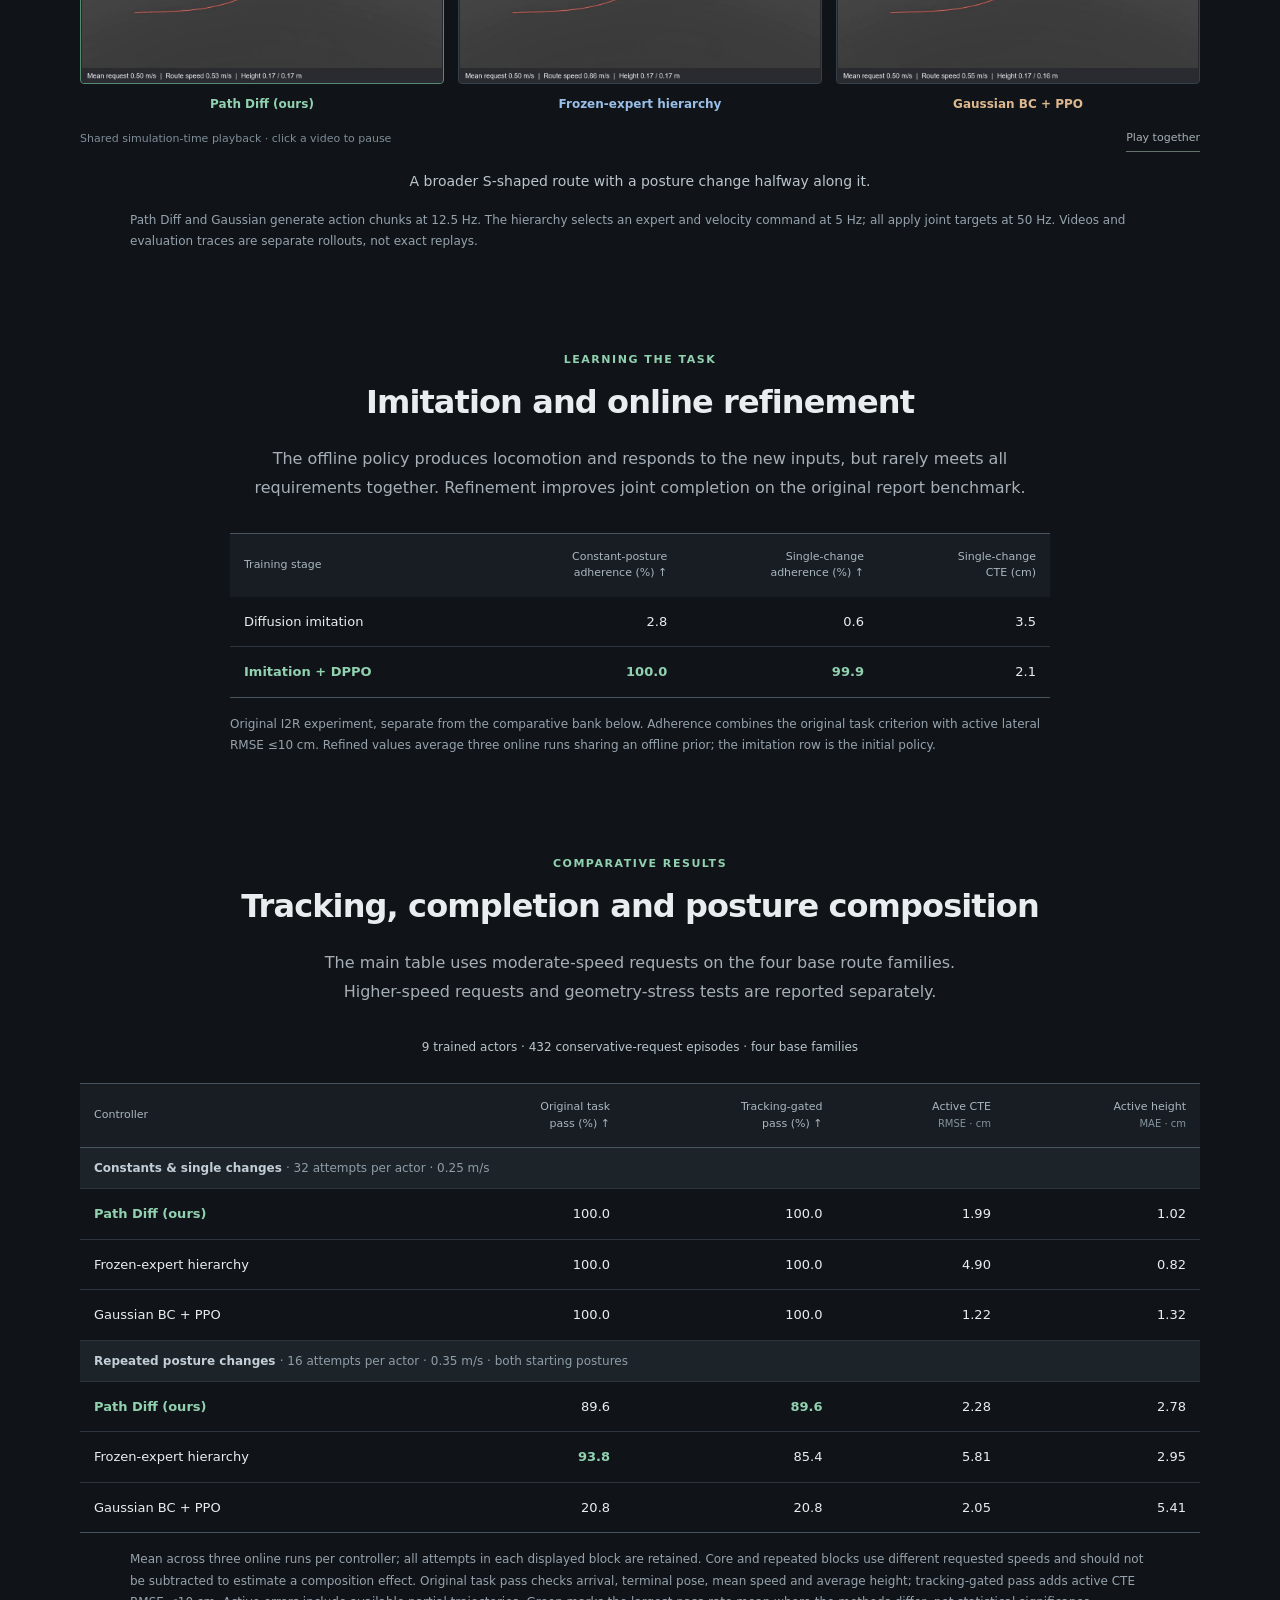
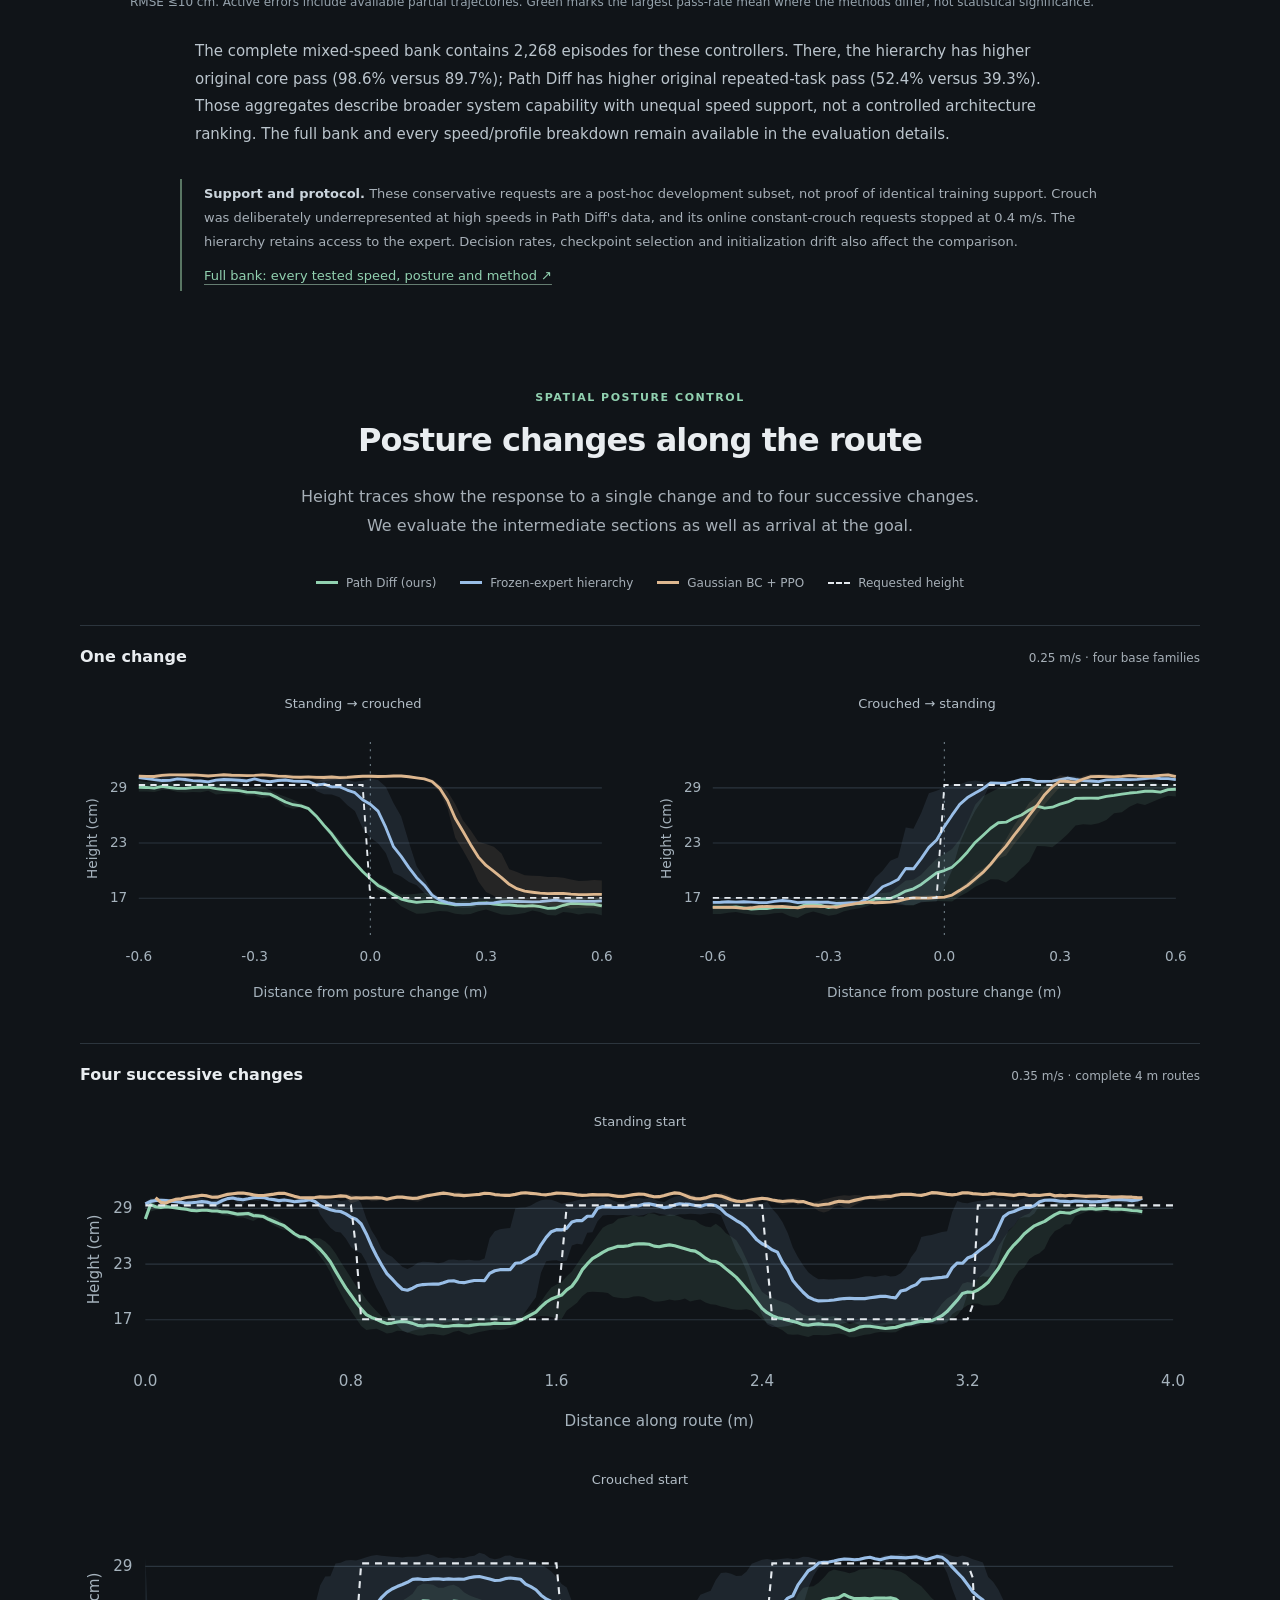
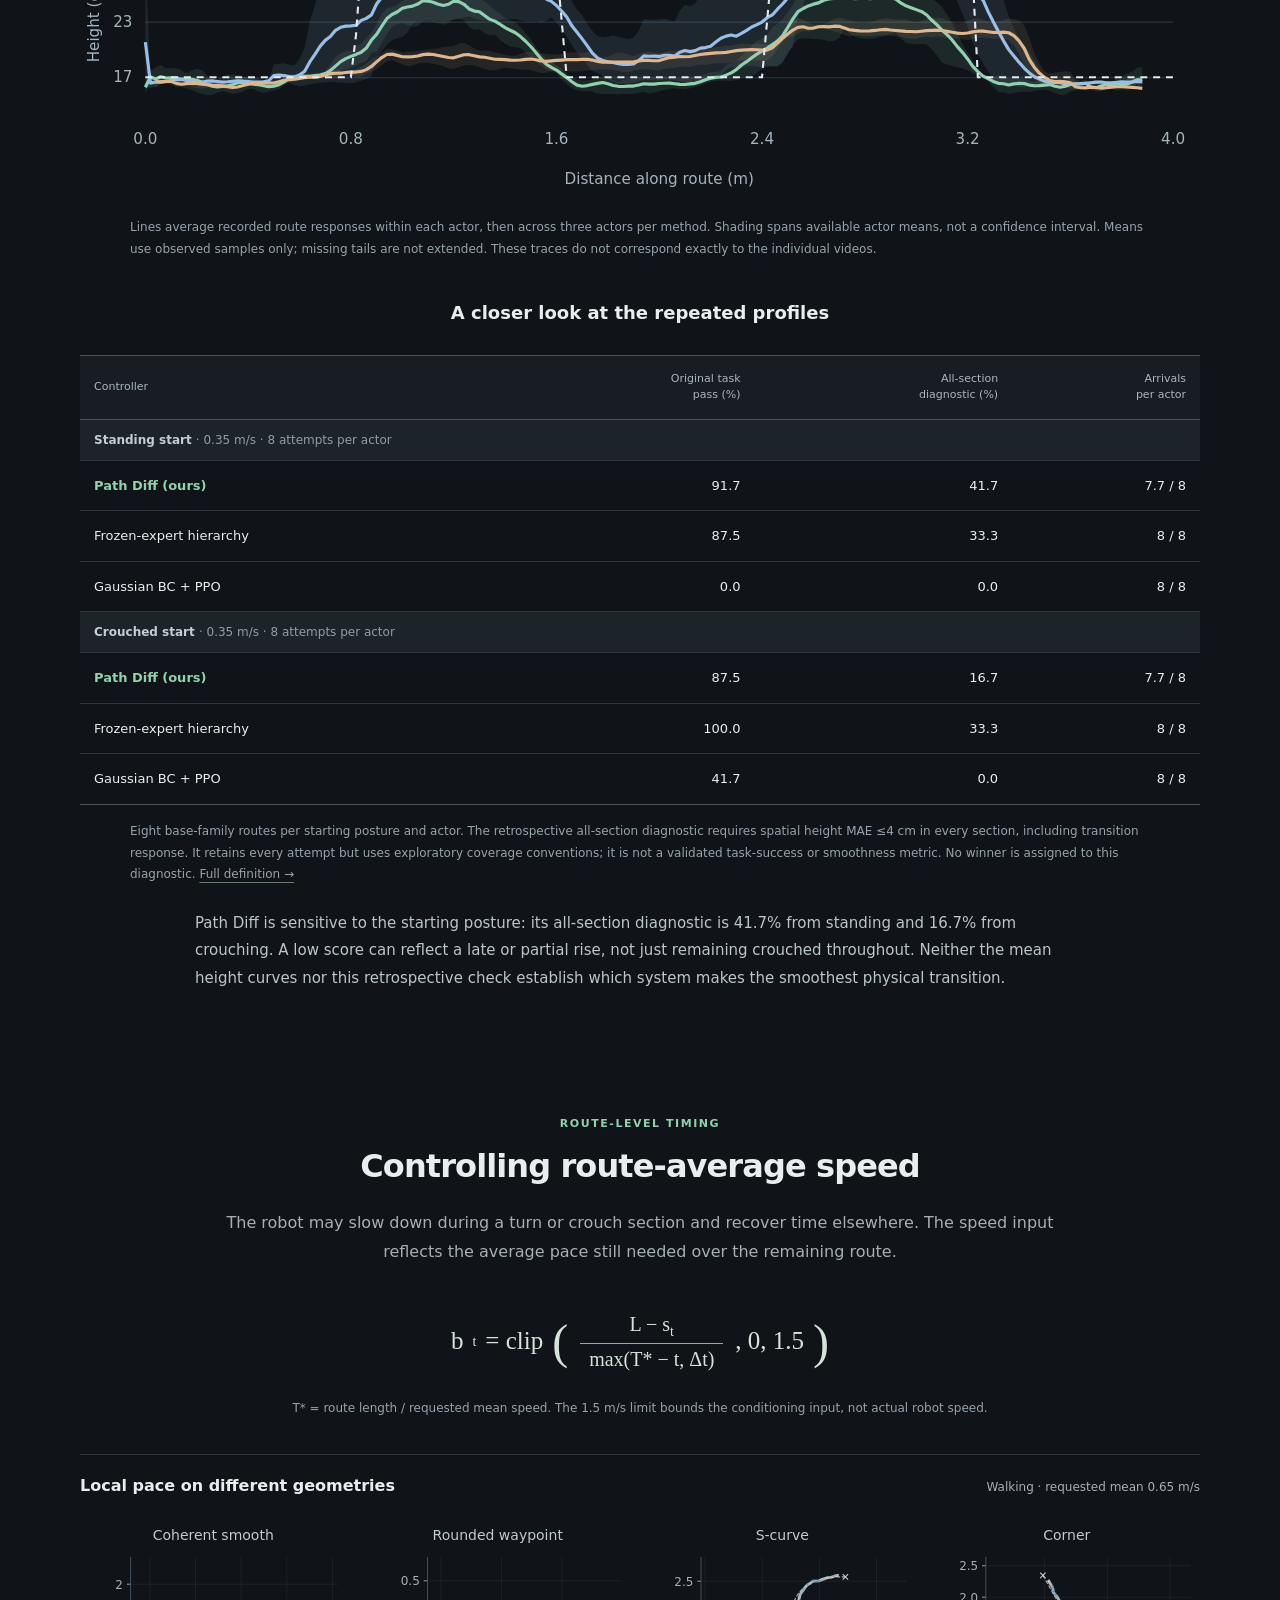
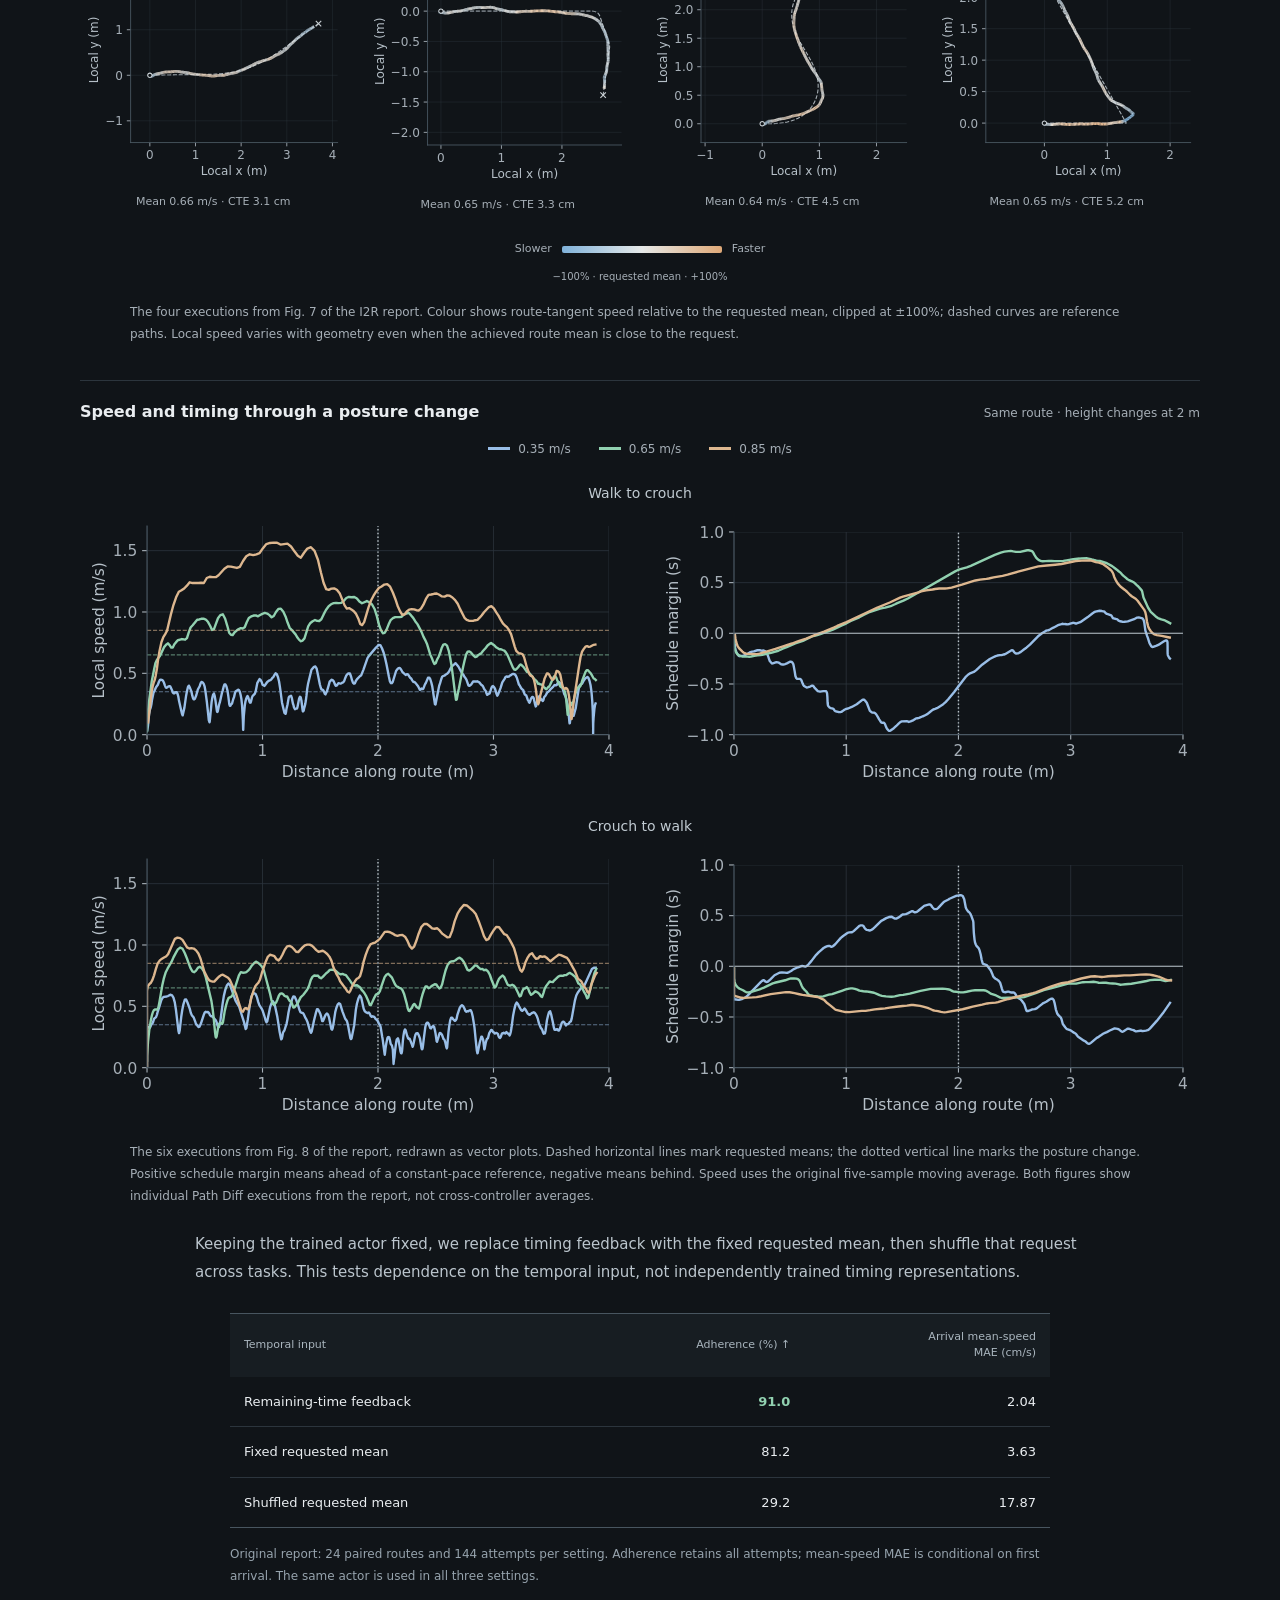
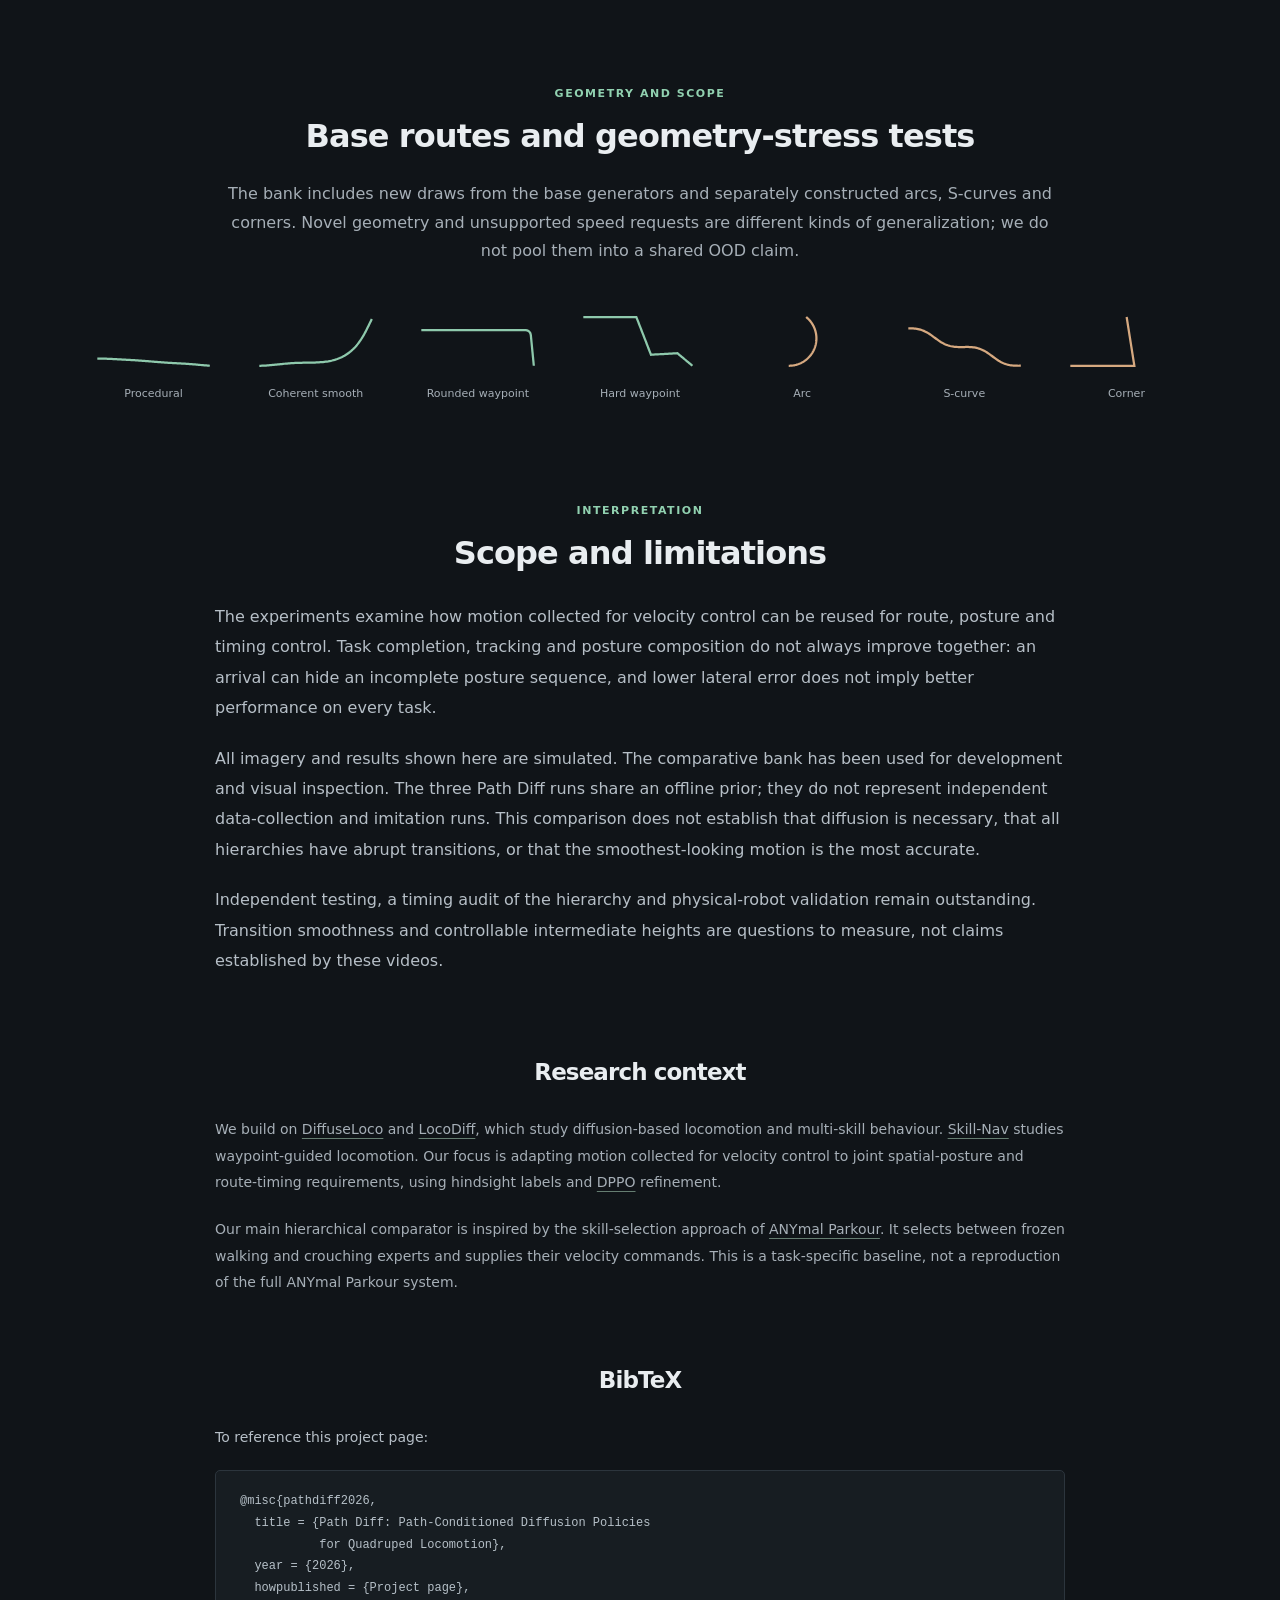
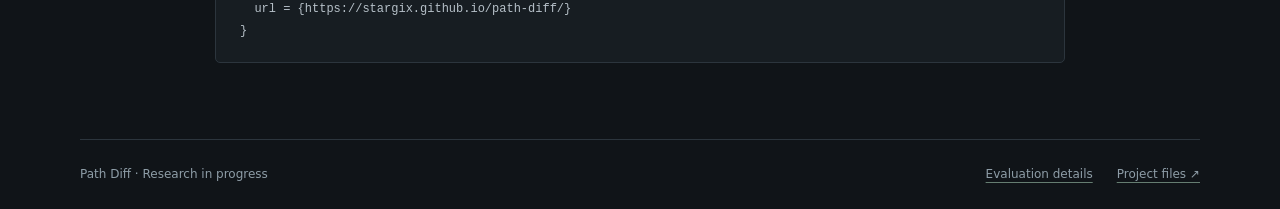
==== commit 4fe478fd: "Refine research copy and add native timing figures" ====
--- a/site/index.html
+++ b/site/index.html
@@ -2,10 +2,10 @@
 <html lang="en"><head>
 <meta charset="utf-8"><meta name="viewport" content="width=device-width,initial-scale=1">
 <meta name="theme-color" content="#101418"><meta name="description" content="Path Diff investigates path, posture and timing control with diffusion policies learned from velocity-conditioned locomotion experts.">
-<meta property="og:title" content="Path Diff — Path-Conditioned Diffusion Policies for Quadruped Locomotion">
+<meta property="og:title" content="Path Diff: Path-Conditioned Diffusion Policies for Quadruped Locomotion">
 <meta property="og:description" content="From velocity-conditioned demonstrations to route, posture and timing control. Method, simulation comparisons and experimental results on SOLO12.">
-<title>Path Diff — Path-Conditioned Diffusion Policies for Quadruped Locomotion</title>
-<link rel="stylesheet" href="styles.css?v=20261118-research"><script src="evidence.js?v=20261118-research" defer></script><script src="app.js?v=20261118-research" defer></script><script src="research.js?v=20261118-research" defer></script>
+<title>Path Diff: Path-Conditioned Diffusion Policies for Quadruped Locomotion</title>
+<link rel="stylesheet" href="styles.css?v=20261118-timing"><script src="evidence.js?v=20261118-timing" defer></script><script src="app.js?v=20261118-research" defer></script><script src="research.js?v=20261118-research" defer></script>
 </head><body>
 <a class="skip" href="#main">Skip to content</a>
 <header><nav class="container" aria-label="Main navigation"><a class="brand" href="#top">Path Diff<span>.</span></a><div><a href="#method">Method</a><a href="#compare">Videos</a><a href="#results">Results</a><a href="results.html">Evaluation details ↗</a></div></nav></header>
@@ -19,16 +19,16 @@
 </section>
 <section class="container section prose" id="abstract">
 <p class="section-kicker">Overview</p><h2>Abstract</h2>
-<p>Diffusion policies can learn several locomotion behaviours from demonstrations. We investigate what happens when the task is specified differently: follow a path, change posture at particular locations and finish at a requested average speed. The controller must decide how to use the demonstrated motion to satisfy these requirements together, without a skill identifier or a prescribed local speed profile.</p>
-<p>Path Diff learns from trajectories collected with velocity-conditioned walking and crouching experts. We relabel the recorded motion for the new task interface, train a diffusion policy by imitation and refine it with Diffusion Policy Policy Optimization (DPPO). We study what transfers through imitation, what refinement changes, and the trade-offs against frozen-expert control and Gaussian imitation with PPO.</p>
+<p>Diffusion policies provide a framework for learning locomotion behaviours from offline demonstrations. Existing approaches typically use target velocities or skill commands, while following a route with posture and timing requirements calls for a different task interface. We investigate a path-conditioned diffusion policy for the SOLO12 quadruped, using route geometry, desired base height and target average speed as inputs, without specifying a local speed profile or skill identifier.</p>
+<p>We collect trajectories from velocity-conditioned walking and crouching experts and relabel them with the paths followed and mean speeds achieved. The policy is trained through offline imitation and refined using Diffusion Policy Policy Optimization (DPPO). Experiments in Isaac Lab show that imitation produces a response to the task inputs and refinement improves tracking and joint task completion. Comparisons with a frozen-expert hierarchy and Gaussian imitation with PPO examine the trade-offs in tracking, posture changes and task coverage.</p>
 </section>
 <section class="container section" id="method">
 <p class="section-kicker">Method</p><h2>From velocity demonstrations to path-conditioned control</h2>
-<p class="section-copy">A path and its height requirements describe where to go and how to move.<br class="desktop-break"> A target average speed sets the time budget, not the speed of every step.</p>
+<p class="section-copy">The route specifies a spatial path and desired base height along it.<br class="desktop-break"> The requested average speed sets a completion time, not a local speed profile.</p>
 <figure class="method"><a href="assets/figures/method_grouped_25d_final.pdf" aria-label="Open method diagram as PDF"><img src="assets/figures/method_grouped_25d_final.png" loading="lazy" alt="Velocity-conditioned expert motion is relabelled for imitation and refined with DPPO. Local path and height targets, timing feedback and robot history condition execution."></a></figure>
 <div class="method-explanation">
 <div><span class="step">01</span><h3>Relabel recorded motion</h3><p>Two-second windows are labelled with the XY path followed and mean speed achieved. We retain the recorded height commands, observations and actions. No path-following expert is required.</p></div>
-<div><span class="step">02</span><h3>Learn, then refine</h3><p>Offline imitation learns the relationship between these inputs and motion. DPPO then adapts the policy through interaction, with rewards for route tracking, posture and timing.</p></div>
+<div><span class="step">02</span><h3>Imitation and refinement</h3><p>Offline imitation trains the policy to predict recorded actions from the relabelled inputs. DPPO then refines it in simulation, with rewards for route tracking, posture and timing.</p></div>
 <div><span class="step">03</span><h3>Act and replan</h3><p>Robot history, local path and height targets, and timing feedback condition eight predicted actions. Four are executed at 50 Hz before replanning at 12.5 Hz.</p></div>
 </div></section>
 <section class="container section" id="compare">
@@ -49,7 +49,7 @@
 </section>
 <section class="container section" id="results">
 <p class="section-kicker">Comparative results</p><h2>Tracking, completion and posture composition</h2>
-<p class="section-copy">We first inspect conservative requests on the four base route families.<br class="desktop-break"> The broader bank, including higher speeds and geometry stress, is reported separately.</p>
+<p class="section-copy">The main table uses moderate-speed requests on the four base route families.<br class="desktop-break"> Higher-speed requests and geometry-stress tests are reported separately.</p>
 <p id="bank-overview" class="data-scope">Loading evaluation bank…</p><div id="system-results" class="result-table"></div>
 <p class="table-note">Mean across three online runs per controller; all attempts in each displayed block are retained. Core and repeated blocks use different requested speeds and should not be subtracted to estimate a composition effect. Original task pass checks arrival, terminal pose, mean speed and average height; tracking-gated pass adds active CTE RMSE ≤10 cm. Active errors include available partial trajectories. Green marks the largest pass-rate mean where the methods differ, not statistical significance.</p>
 <p id="system-reading" class="reading"></p>
@@ -57,7 +57,7 @@
 </section>
 <section class="container section" id="transitions">
 <p class="section-kicker">Spatial posture control</p><h2>Posture changes along the route</h2>
-<p class="section-copy">We inspect the response around one change and across a repeated profile. The full route matters: reaching the end does not establish that every intermediate posture was reproduced.</p>
+<p class="section-copy">Height traces show the response to a single change and to four successive changes.<br class="desktop-break"> We evaluate the intermediate sections as well as arrival at the goal.</p>
 <div class="method-legend"><span class="ours">Path Diff (ours)</span><span class="hierarchy">Frozen-expert hierarchy</span><span class="gaussian">Gaussian BC + PPO</span><span class="requested">Requested height</span></div>
 <div class="figure-heading"><h3>One change</h3><p>0.25 m/s · four base families</p></div><div id="single-response" class="response-grid"></div>
 <div class="figure-heading"><h3>Four successive changes</h3><p>0.35 m/s · complete 4 m routes</p></div><div id="repeated-response" class="sequence-grid"></div>
@@ -71,7 +71,24 @@
 <p class="section-copy">The robot may slow down during a turn or crouch section and recover time elsewhere. The speed input reflects the average pace still needed over the remaining route.</p>
 <p class="budget-equation" aria-label="Remaining pace is remaining distance divided by remaining time, clipped between zero and 1.5 metres per second">b<sub>t</sub> = clip<span class="equation-bracket">(</span><span class="fraction"><span>L − s<sub>t</sub></span><span>max(T* − t, Δt)</span></span>, 0, 1.5<span class="equation-bracket">)</span></p>
 <p class="table-note equation-note">T* = route length / requested mean speed. The 1.5 m/s limit bounds the conditioning input, not actual robot speed.</p>
-<figure class="paper-figure"><img src="assets/figures/report/speed_on_path.png" loading="lazy" alt="Local speed and schedule margin along walking-to-crouching and crouching-to-walking routes at three requested mean speeds"><figcaption>Local speed and time gained or lost along the route. Within-policy diagnostic from the report, not a cross-controller comparison.</figcaption></figure>
+<figure class="native-figure">
+<div class="figure-heading"><h3>Local pace on different geometries</h3><p>Walking · requested mean 0.65 m/s</p></div>
+<div class="pace-maps">
+<div><h4>Coherent smooth</h4><img src="assets/figures/timing/coherent_smooth_pace.svg" loading="lazy" alt="Local speed along a smooth route, coloured relative to the requested mean"><p>Mean 0.66 m/s · CTE 3.1 cm</p></div>
+<div><h4>Rounded waypoint</h4><img src="assets/figures/timing/rounded_waypoint_pace.svg" loading="lazy" alt="Local speed along a rounded waypoint route"><p>Mean 0.65 m/s · CTE 3.3 cm</p></div>
+<div><h4>S-curve</h4><img src="assets/figures/timing/ood_s_curve_pace.svg" loading="lazy" alt="Local speed along an S-curve"><p>Mean 0.64 m/s · CTE 4.5 cm</p></div>
+<div><h4>Corner</h4><img src="assets/figures/timing/sweep_hard_turn_pace.svg" loading="lazy" alt="Local speed around a sharp corner"><p>Mean 0.65 m/s · CTE 5.2 cm</p></div>
+</div>
+<div class="relative-legend"><span>Slower</span><span class="relative-scale" aria-hidden="true"></span><span>Faster</span><small>−100% · requested mean · +100%</small></div>
+<figcaption>The four executions from Fig. 7 of the I2R report. Colour shows route-tangent speed relative to the requested mean, clipped at ±100%; dashed curves are reference paths. Local speed varies with geometry even when the achieved route mean is close to the request.</figcaption>
+</figure>
+<figure class="native-figure">
+<div class="figure-heading"><h3>Speed and timing through a posture change</h3><p>Same route · height changes at 2 m</p></div>
+<div class="speed-legend"><span class="slow">0.35 m/s</span><span class="medium">0.65 m/s</span><span class="fast">0.85 m/s</span></div>
+<h4 class="timing-direction">Walk to crouch</h4><div class="timing-curves"><img src="assets/figures/timing/walk_to_crouch_speed.svg" loading="lazy" alt="Walk to crouch: local speed versus distance for three requested mean speeds"><img src="assets/figures/timing/walk_to_crouch_margin.svg" loading="lazy" alt="Walk to crouch: schedule margin versus distance; positive is ahead of the constant-pace reference"></div>
+<h4 class="timing-direction">Crouch to walk</h4><div class="timing-curves"><img src="assets/figures/timing/crouch_to_walk_speed.svg" loading="lazy" alt="Crouch to walk: local speed versus distance for three requested mean speeds"><img src="assets/figures/timing/crouch_to_walk_margin.svg" loading="lazy" alt="Crouch to walk: schedule margin versus distance; negative is behind the constant-pace reference"></div>
+<figcaption>The six executions from Fig. 8 of the report, redrawn as vector plots. Dashed horizontal lines mark requested means; the dotted vertical line marks the posture change. Positive schedule margin means ahead of a constant-pace reference, negative means behind. Speed uses the original five-sample moving average. Both figures show individual Path Diff executions from the report, not cross-controller averages.</figcaption>
+</figure>
 <p class="reading">Keeping the trained actor fixed, we replace timing feedback with the fixed requested mean, then shuffle that request across tasks. This tests dependence on the temporal input, not independently trained timing representations.</p>
 <div id="timing-table" class="result-table compact"></div>
 <p class="table-note narrow">Original report: 24 paired routes and 144 attempts per setting. Adherence retains all attempts; mean-speed MAE is conditional on first arrival. The same actor is used in all three settings.</p>
@@ -83,11 +100,18 @@
 </section>
 <section class="container section prose" id="scope">
 <p class="section-kicker">Interpretation</p><h2>Scope and limitations</h2>
-<p>The experiments support studying diffusion policies under a route–posture–timing interface, rather than only reproducing velocity-conditioned motion. They also expose limits: task pass can hide an incomplete posture sequence, and better lateral tracking does not imply better performance on every task.</p>
+<p>The experiments examine how motion collected for velocity control can be reused for route, posture and timing control. Task completion, tracking and posture composition do not always improve together: an arrival can hide an incomplete posture sequence, and lower lateral error does not imply better performance on every task.</p>
 <p>All imagery and results shown here are simulated. The comparative bank has been used for development and visual inspection. The three Path Diff runs share an offline prior; they do not represent independent data-collection and imitation runs. This comparison does not establish that diffusion is necessary, that all hierarchies have abrupt transitions, or that the smoothest-looking motion is the most accurate.</p>
 <p>Independent testing, a timing audit of the hierarchy and physical-robot validation remain outstanding. Transition smoothness and controllable intermediate heights are questions to measure, not claims established by these videos.</p>
 </section>
-<section class="container section prose related" id="context"><h2>Research context</h2><p>We build on <a href="https://arxiv.org/abs/2404.19264">DiffuseLoco</a> and <a href="https://arxiv.org/abs/2411.08832">LocoDiff</a>, which study diffusion-based locomotion and multi-skill behaviour. <a href="https://arxiv.org/abs/2506.21853">Skill-Nav</a> studies waypoint-guided locomotion. Our focus is adapting motion collected for velocity control to joint spatial-posture and route-timing requirements, using hindsight labels and <a href="https://arxiv.org/abs/2409.00588">DPPO</a> refinement.</p></section>
+<section class="container section prose related" id="context"><h2>Research context</h2><p>We build on <a href="https://arxiv.org/abs/2404.19264">DiffuseLoco</a> and <a href="https://arxiv.org/abs/2411.08832">LocoDiff</a>, which study diffusion-based locomotion and multi-skill behaviour. <a href="https://arxiv.org/abs/2506.21853">Skill-Nav</a> studies waypoint-guided locomotion. Our focus is adapting motion collected for velocity control to joint spatial-posture and route-timing requirements, using hindsight labels and <a href="https://arxiv.org/abs/2409.00588">DPPO</a> refinement.</p><p>Our main hierarchical comparator is inspired by the skill-selection approach of <a href="https://arxiv.org/abs/2306.14874">ANYmal Parkour</a>. It selects between frozen walking and crouching experts and supplies their velocity commands. This is a task-specific baseline, not a reproduction of the full ANYmal Parkour system.</p></section>
+<section class="container section prose citation" id="citation"><h2>BibTeX</h2><p>To reference this project page:</p><pre><code>@misc{pathdiff2026,
+  title = {Path Diff: Path-Conditioned Diffusion Policies
+           for Quadruped Locomotion},
+  year = {2026},
+  howpublished = {Project page},
+  url = {https://stargix.github.io/path-diff/}
+}</code></pre></section>
 <p id="research-error" class="container error" role="alert" hidden>Some experimental data could not load. Please reload the page.</p>
 </main><footer class="container"><span>Path Diff · Research in progress</span><div><a href="results.html">Evaluation details</a><a href="https://github.com/Stargix/path-diff">Project files ↗</a></div></footer>
 <noscript><p class="container">Enable JavaScript for comparison videos, figures and experimental tables. The method and research description remain available above.</p></noscript>
--- a/site/styles.css
+++ b/site/styles.css
@@ -8,4 +8,7 @@
 @media(min-width:1600px){.intro{padding-top:78px}.teaser{max-width:980px}}
 @media(max-width:850px){.container{width:calc(100% - 40px)}.intro{padding-top:45px}.intro h1{font-size:36px;letter-spacing:-1.2px}.lead{font-size:18px}.section{padding-top:75px}h2{font-size:28px}.method-explanation{gap:22px}.method-explanation h3{font-size:15px}.method-explanation p{font-size:13px}.family-grid{gap:8px}.response-grid{gap:10px}nav>div{gap:18px}.result-table table{font-size:12px}.result-table td,.result-table th{padding:13px 11px}}
 @media(max-width:600px){.container{width:calc(100% - 30px)}nav{min-height:61px}nav>div{gap:17px}nav a{font-size:11px}nav>div>a:last-child{display:none}.brand{font-size:19px}.intro{padding-top:38px}.intro h1{font-size:31px;letter-spacing:-1px}.desktop-break{display:none}.eyebrow{font-size:13px;margin-bottom:16px}.lead{font-size:16px;margin-top:19px}.hero-links{margin:23px 0 29px;gap:10px}.resource{font-size:12px;padding:8px 13px}.project-status{font-size:10px}.teaser figcaption{font-size:11px}.section{padding-top:62px}h2{font-size:26px;letter-spacing:-.7px}.section-copy,.prose>p:not(.section-kicker){font-size:14px}.method a{padding:7px}.method-explanation{grid-template-columns:1fr;gap:22px;margin-top:23px}.method-explanation h3{font-size:16px}.method-explanation p{font-size:14px}.step{margin-bottom:7px}.scenario-button{font-size:11px;padding:10px 12px}.case-heading{display:block}.case-heading p{margin-top:3px;font-size:11px}.playback-note>span{max-width:210px;font-size:10px}.case-explanation{font-size:13px}.response-grid{grid-template-columns:1fr;gap:14px}.sequence-grid svg{min-width:620px}.sequence-grid .response-panel{overflow-x:auto}.figure-heading{gap:10px}.figure-heading h3{font-size:14px}.figure-heading p{font-size:10px}.method-legend{font-size:10px;gap:10px 17px}.reading{font-size:14px}.table-note{font-size:11px}.protocol-note{font-size:12px;padding-left:15px}.family-grid{grid-template-columns:repeat(4,minmax(0,1fr));gap:18px 8px}.family-item svg{height:57px}.budget-equation{font-size:21px;gap:6px}.fraction{font-size:16px}.equation-bracket{font-size:39px}footer{font-size:11px;align-items:start}footer>div{flex-direction:column;gap:6px}.details-hero h1{font-size:30px}.details-nav{gap:15px;font-size:12px}}
+.native-figure{margin:34px auto 24px}.native-figure figcaption{max-width:1020px;margin:17px auto 0;color:var(--muted);font-size:12px;line-height:1.8}.pace-maps{display:grid;grid-template-columns:repeat(4,minmax(0,1fr));gap:18px;margin-top:25px}.pace-maps h4,.timing-direction{font-size:14px;font-weight:500;color:#c0cad1;text-align:center}.pace-maps img,.timing-curves img{display:block;width:100%;height:auto}.pace-maps p{font-size:11px;text-align:center;color:var(--muted);margin-top:6px;white-space:nowrap}.relative-legend{display:flex;justify-content:center;align-items:center;gap:10px;flex-wrap:wrap;margin:25px auto 0;max-width:350px;font-size:11px;color:var(--muted)}.relative-scale{width:160px;height:7px;background:linear-gradient(90deg,#80b2da,#e6e9e8,#dfa978);border-radius:2px}.relative-legend small{flex-basis:100%;text-align:center;font-size:10px}.timing-curves{display:grid;grid-template-columns:repeat(2,minmax(0,1fr));gap:28px}.timing-direction{margin:23px 0 8px}.speed-legend{display:flex;justify-content:center;gap:28px;color:var(--muted);font-size:12px}.speed-legend span:before{content:'';display:inline-block;width:22px;height:3px;margin:0 8px 3px 0;background:var(--blue)}.speed-legend .medium:before{background:var(--accent)}.speed-legend .fast:before{background:var(--sand)}.citation{padding-top:50px}.citation h2{font-size:23px}.citation>p:not(.section-kicker){font-size:14px}.citation pre{overflow-x:auto;margin:14px 0 0;padding:20px 24px;background:var(--panel);border:1px solid var(--line);border-radius:5px;font-size:12px;line-height:1.8;color:#b6c0c8;tab-size:2}
+@media(max-width:850px){.pace-maps{grid-template-columns:repeat(2,minmax(0,1fr));gap:26px 15px}}
+@media(max-width:600px){.timing-curves{grid-template-columns:1fr;gap:17px}.pace-maps{gap:22px 8px}.pace-maps h4{font-size:12px}.pace-maps p{font-size:9px}.native-figure figcaption{font-size:11px}.speed-legend{gap:18px;font-size:11px}.citation pre{padding:15px;font-size:11px}}
 @media(prefers-reduced-motion:reduce){html{scroll-behavior:auto}}
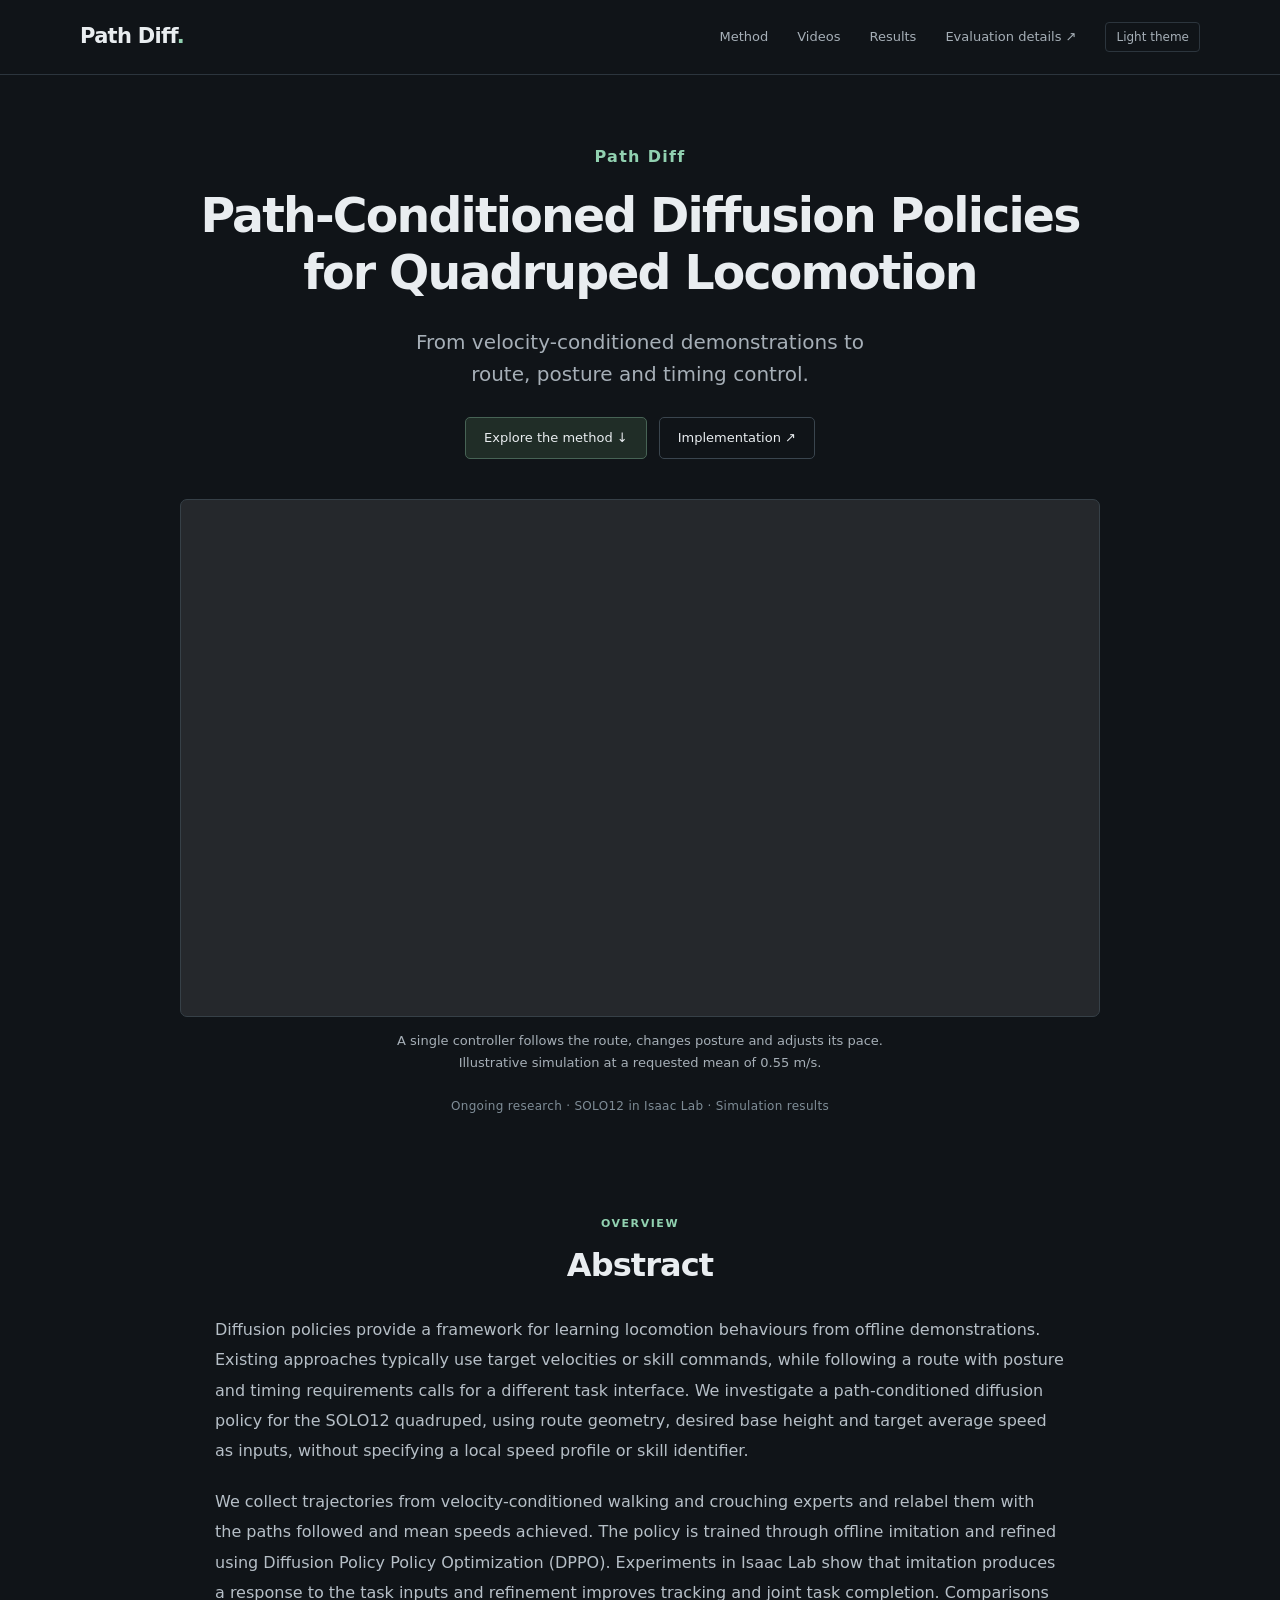
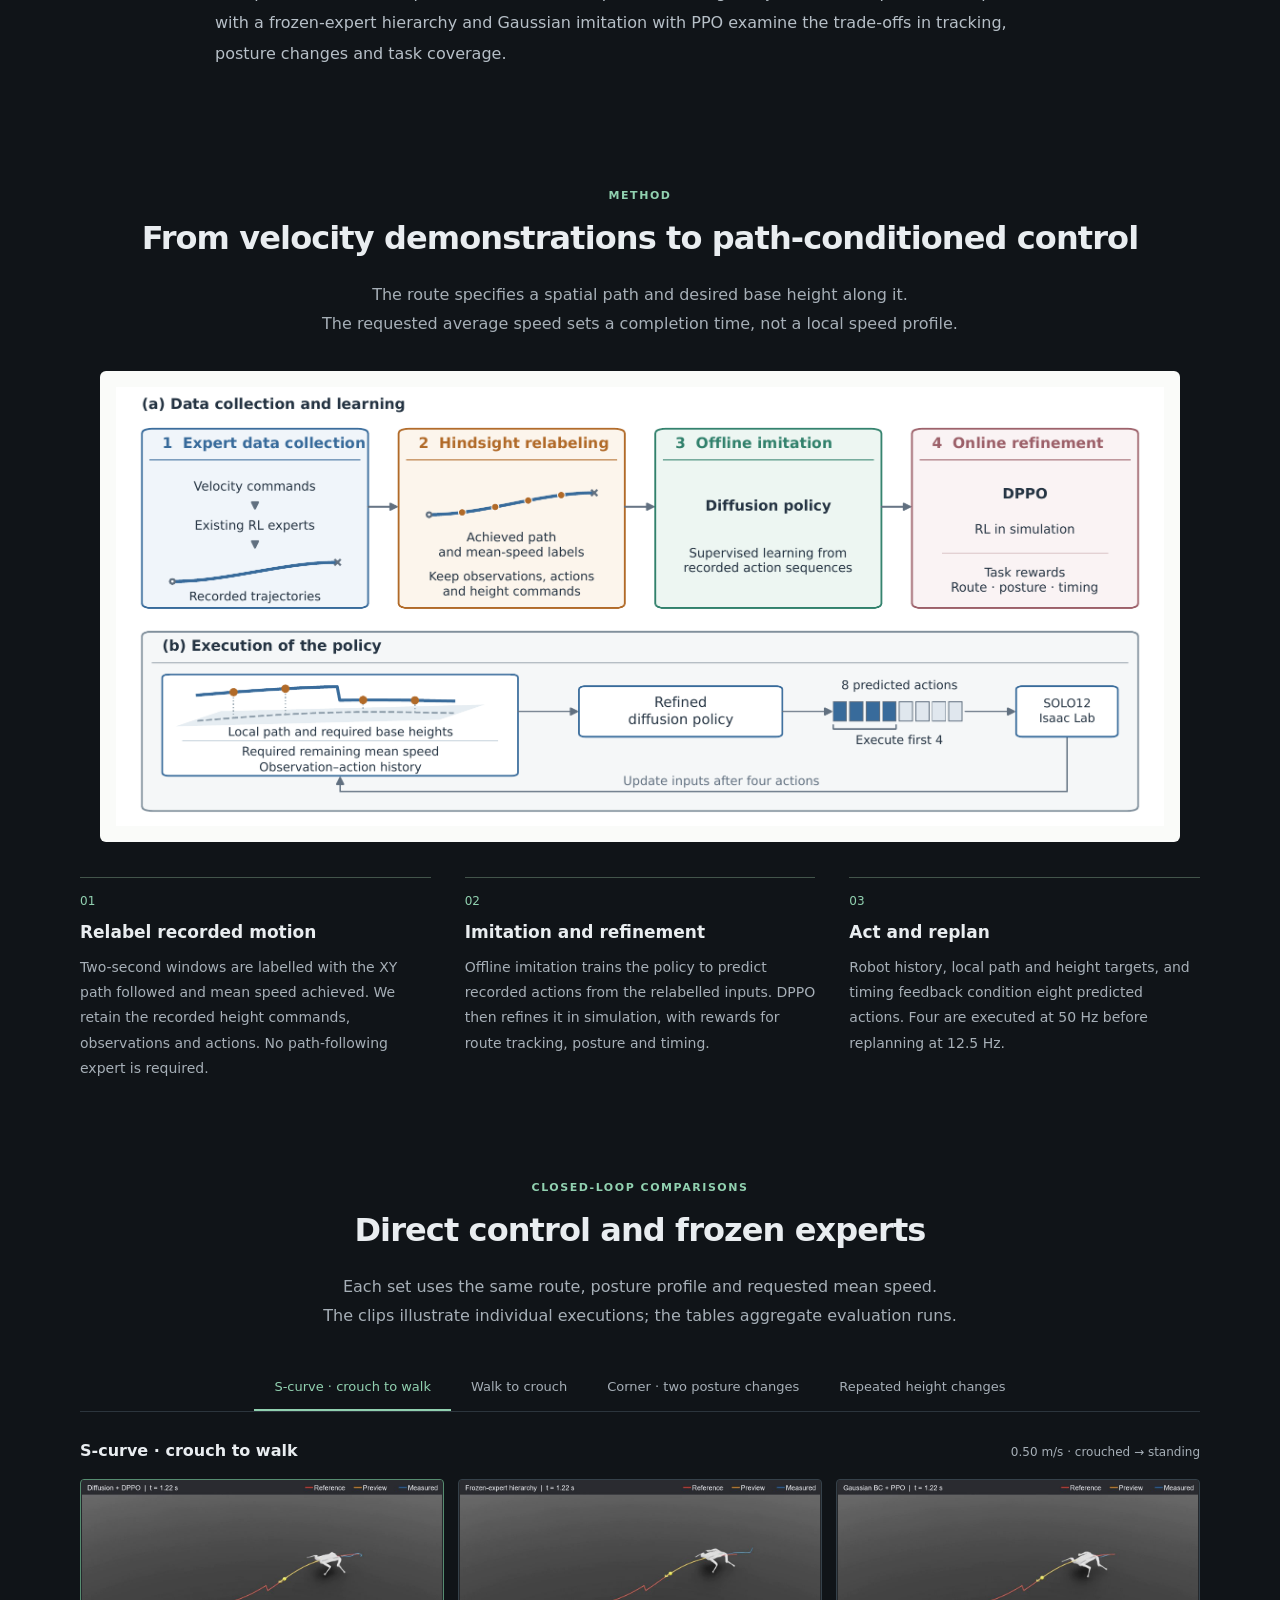
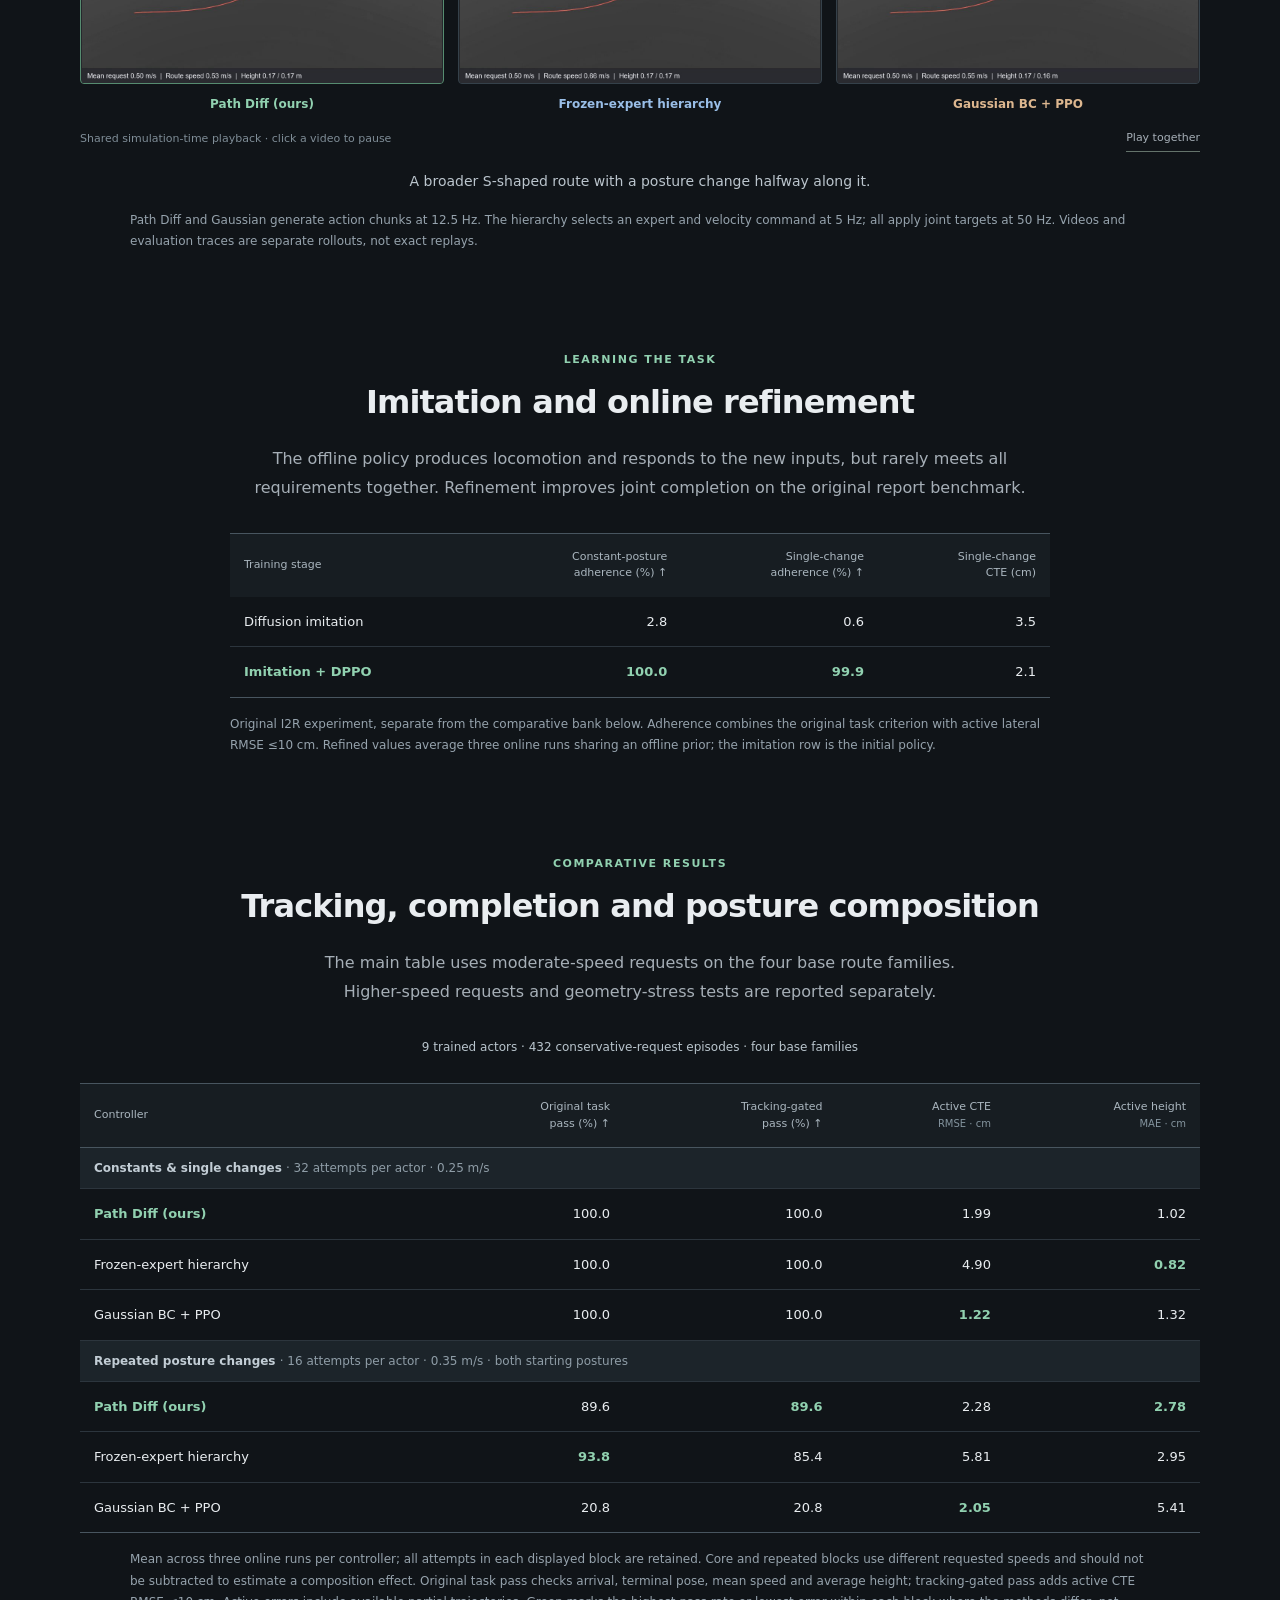
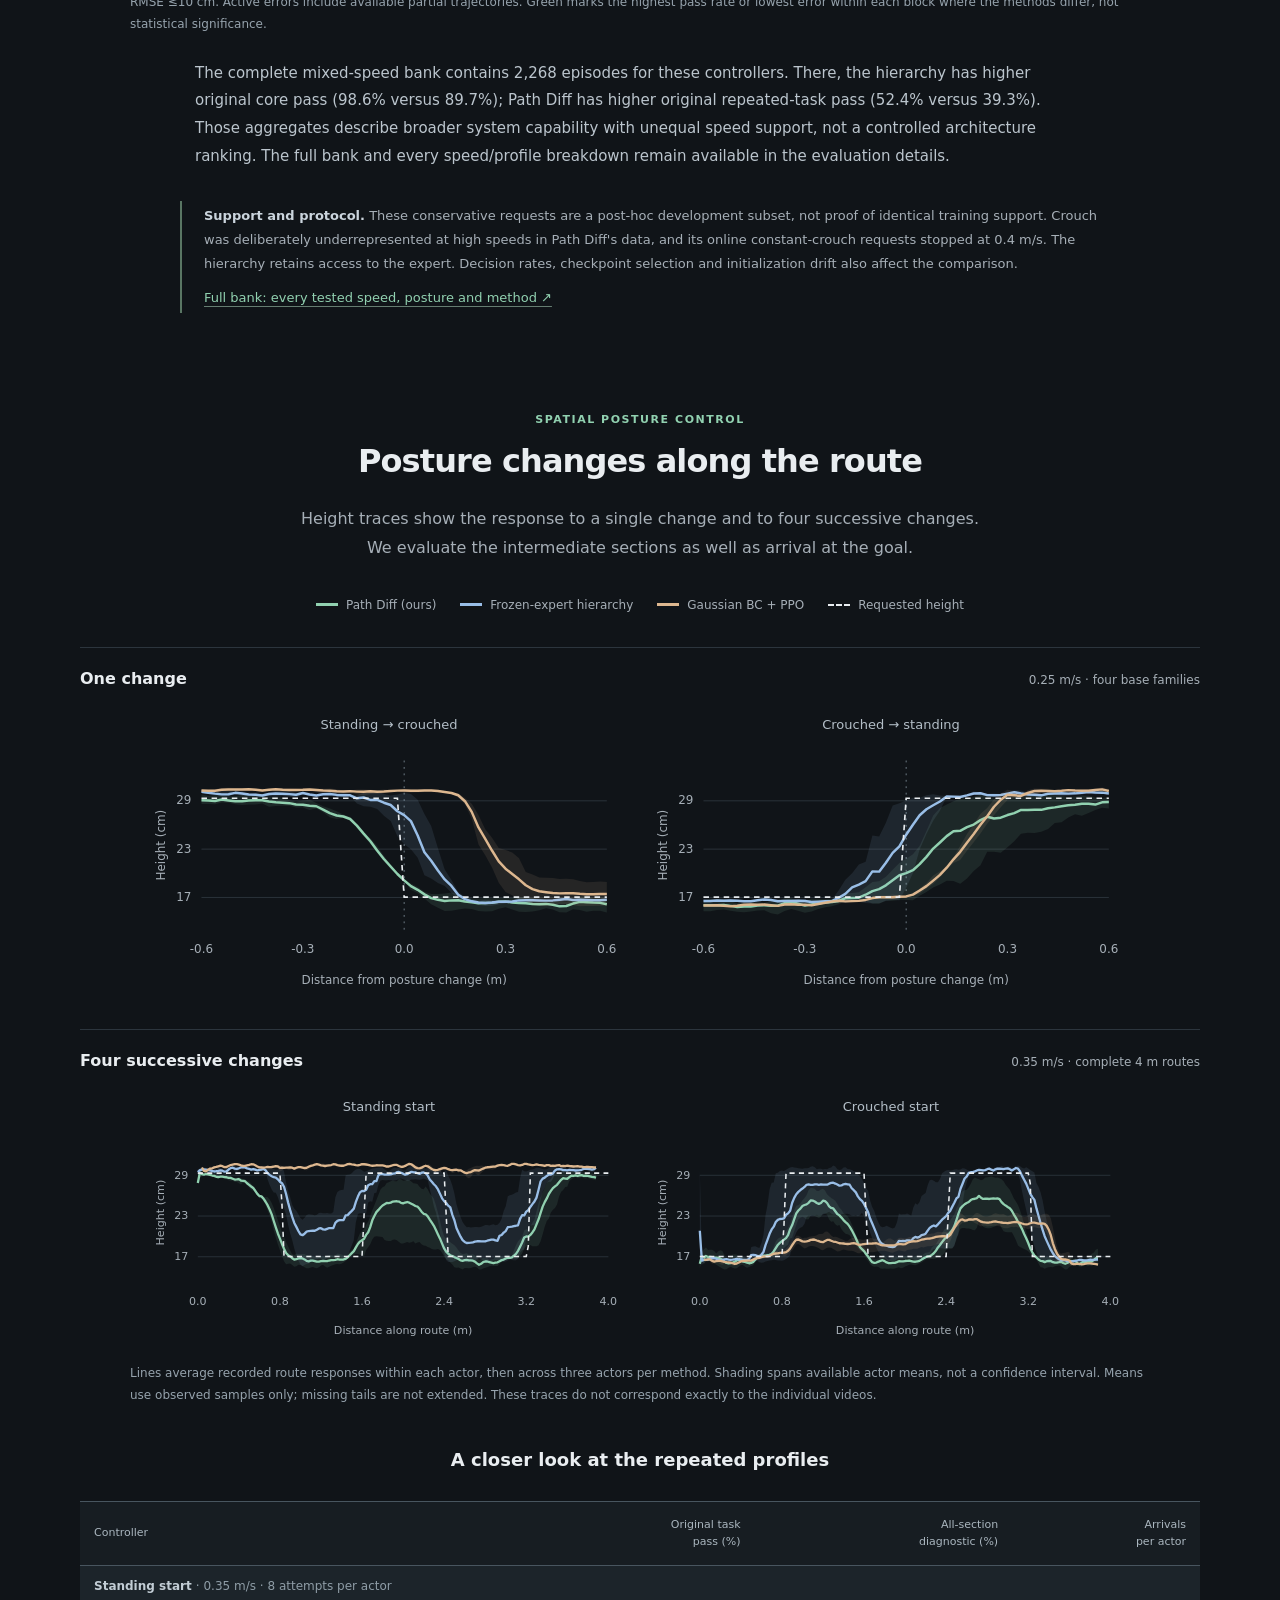
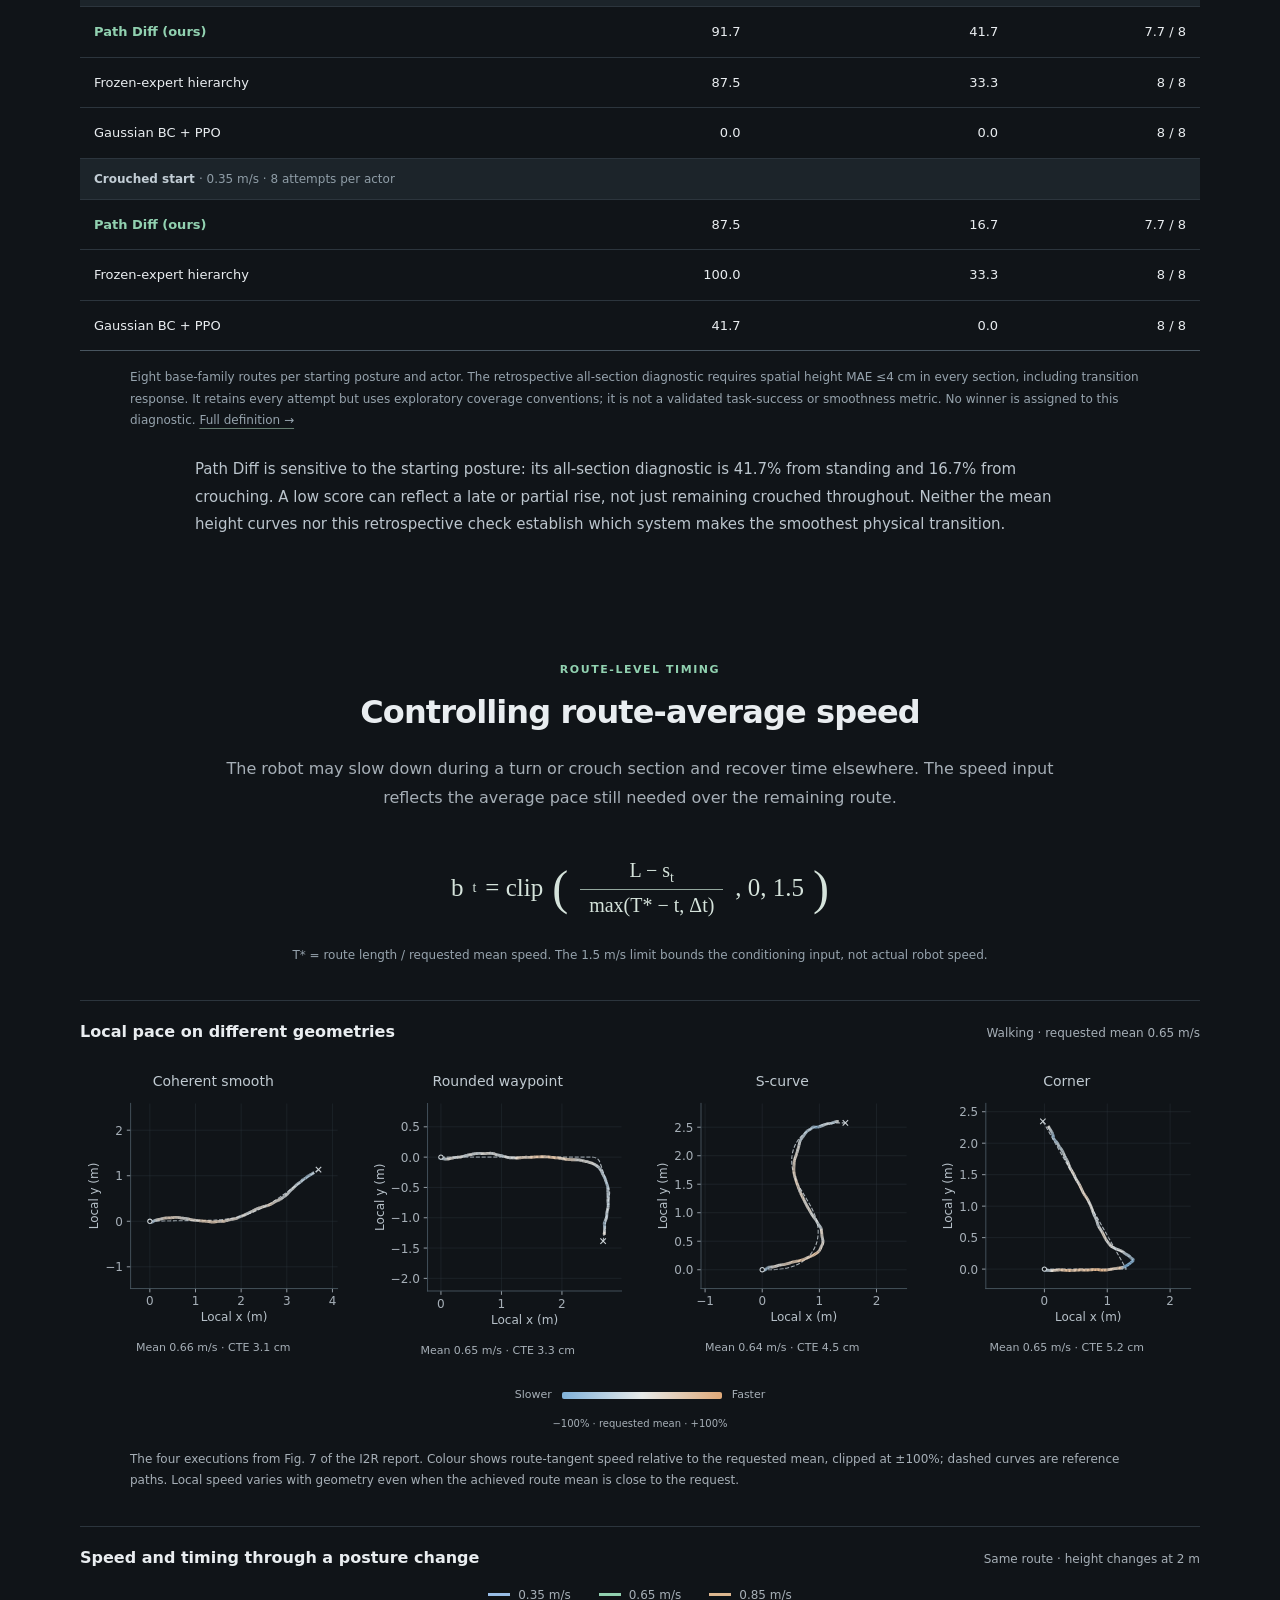
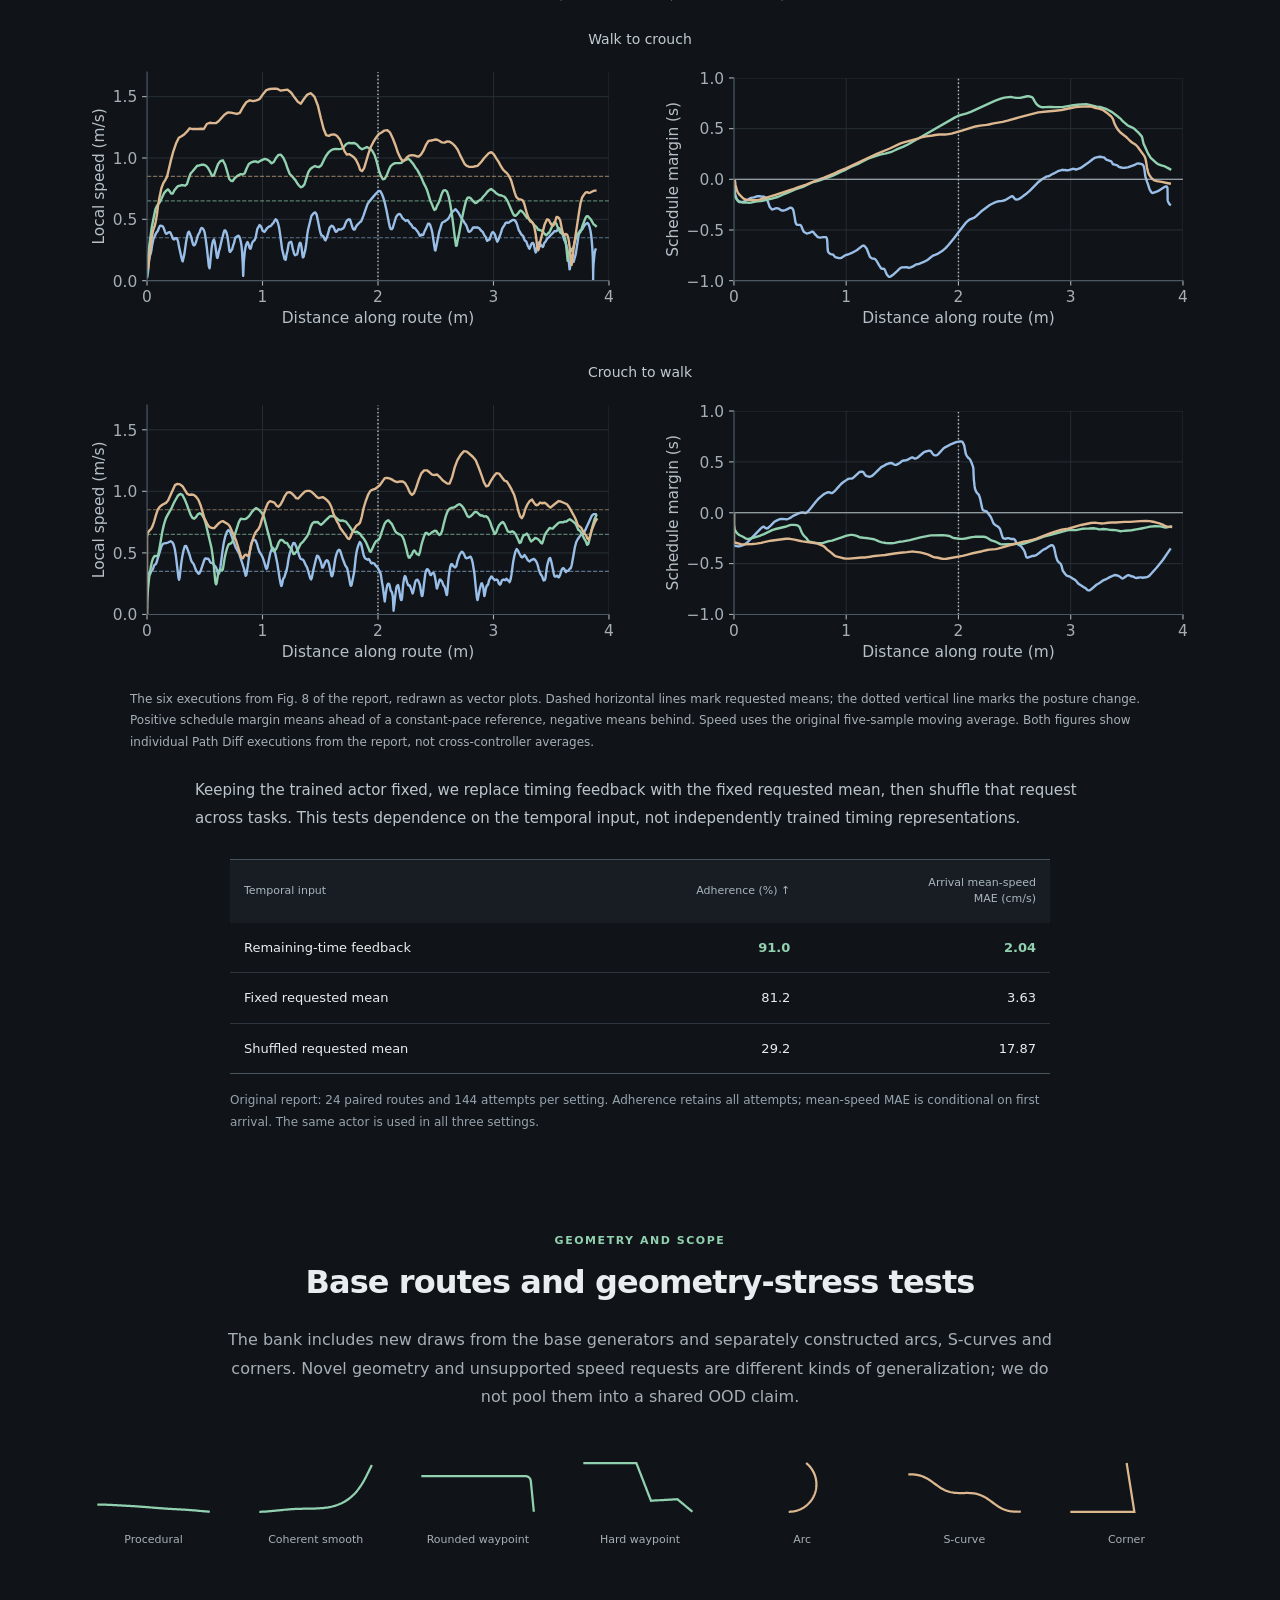
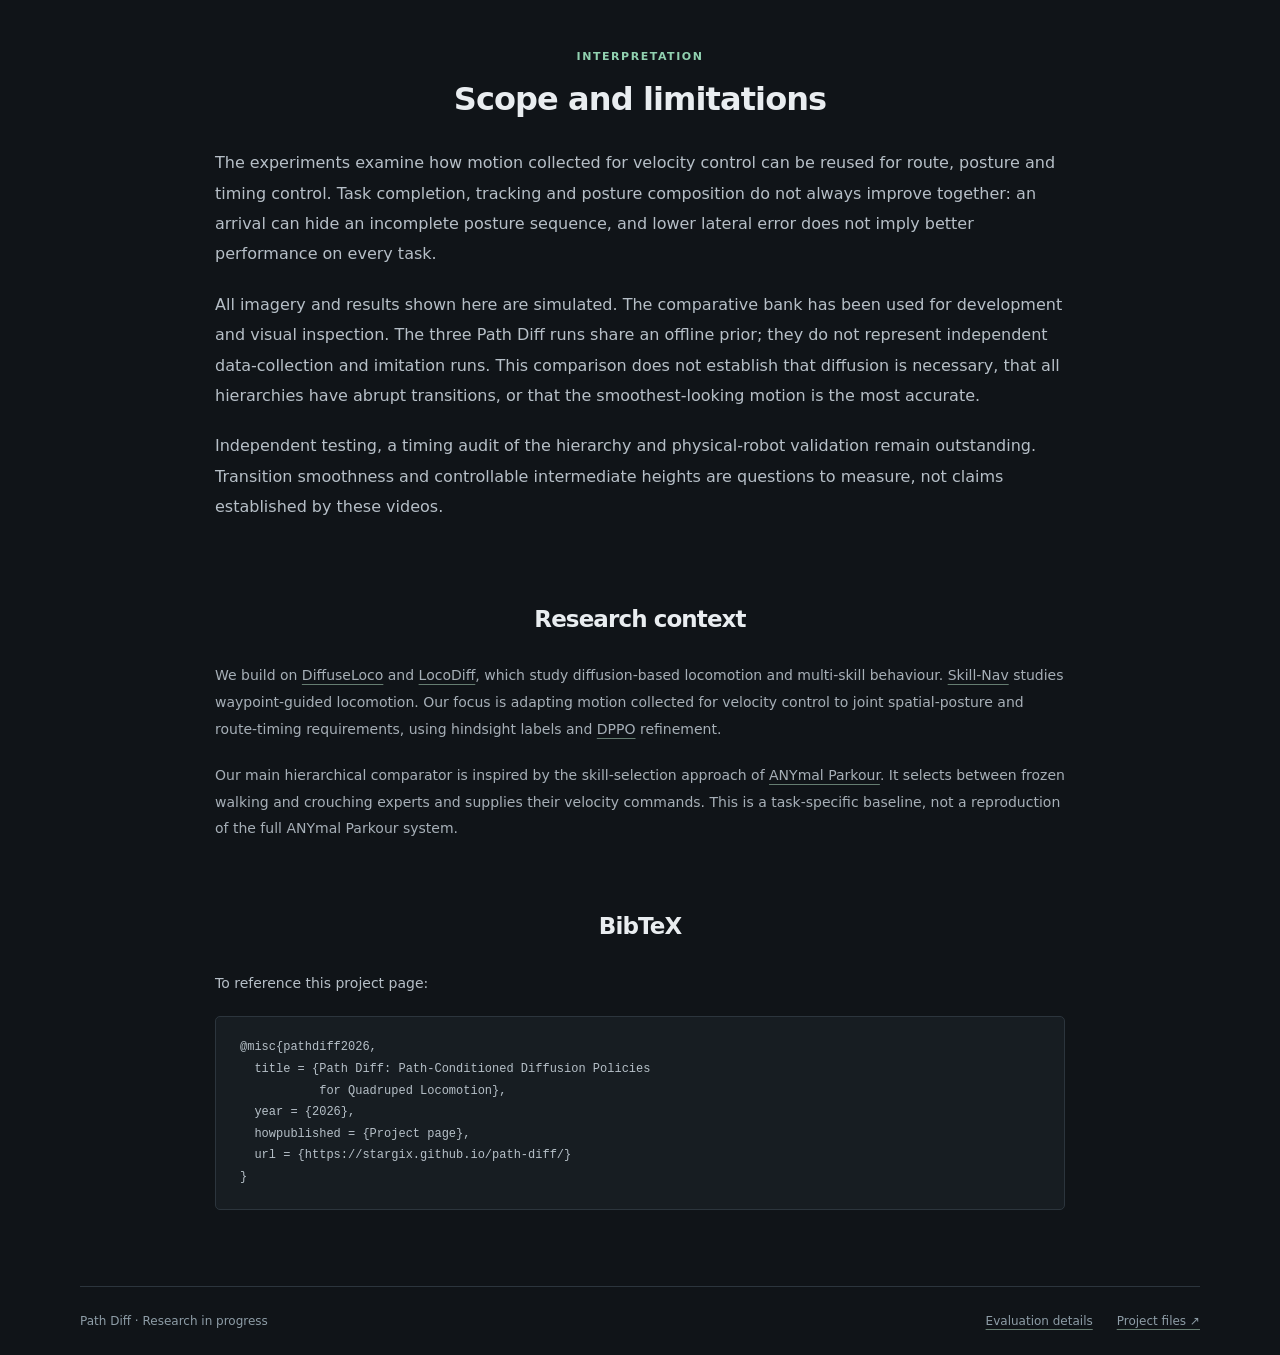
==== commit 65a30872: "Add light theme and compact posture comparisons" ====
--- a/site/index.html
+++ b/site/index.html
@@ -5,10 +5,10 @@
 <meta property="og:title" content="Path Diff: Path-Conditioned Diffusion Policies for Quadruped Locomotion">
 <meta property="og:description" content="From velocity-conditioned demonstrations to route, posture and timing control. Method, simulation comparisons and experimental results on SOLO12.">
 <title>Path Diff: Path-Conditioned Diffusion Policies for Quadruped Locomotion</title>
-<link rel="stylesheet" href="styles.css?v=20261118-timing"><script src="evidence.js?v=20261118-timing" defer></script><script src="app.js?v=20261118-research" defer></script><script src="research.js?v=20261118-research" defer></script>
+<script src="theme.js?v=20261118-theme"></script><link rel="stylesheet" href="styles.css?v=20261118-theme"><script src="evidence.js?v=20261118-theme" defer></script><script src="app.js?v=20261118-theme" defer></script><script src="research.js?v=20261118-theme" defer></script>
 </head><body>
 <a class="skip" href="#main">Skip to content</a>
-<header><nav class="container" aria-label="Main navigation"><a class="brand" href="#top">Path Diff<span>.</span></a><div><a href="#method">Method</a><a href="#compare">Videos</a><a href="#results">Results</a><a href="results.html">Evaluation details ↗</a></div></nav></header>
+<header><nav class="container" aria-label="Main navigation"><a class="brand" href="#top">Path Diff<span>.</span></a><div><a href="#method">Method</a><a href="#compare">Videos</a><a href="#results">Results</a><a class="nav-details" href="results.html">Evaluation details ↗</a><button id="theme-toggle" class="theme-toggle" type="button" hidden>Light theme</button></div></nav></header>
 <main id="main">
 <section class="intro container" id="top">
 <p class="eyebrow">Path Diff</p><h1>Path-Conditioned Diffusion Policies<br class="desktop-break"> for Quadruped Locomotion</h1>
@@ -51,7 +51,7 @@
 <p class="section-kicker">Comparative results</p><h2>Tracking, completion and posture composition</h2>
 <p class="section-copy">The main table uses moderate-speed requests on the four base route families.<br class="desktop-break"> Higher-speed requests and geometry-stress tests are reported separately.</p>
 <p id="bank-overview" class="data-scope">Loading evaluation bank…</p><div id="system-results" class="result-table"></div>
-<p class="table-note">Mean across three online runs per controller; all attempts in each displayed block are retained. Core and repeated blocks use different requested speeds and should not be subtracted to estimate a composition effect. Original task pass checks arrival, terminal pose, mean speed and average height; tracking-gated pass adds active CTE RMSE ≤10 cm. Active errors include available partial trajectories. Green marks the largest pass-rate mean where the methods differ, not statistical significance.</p>
+<p class="table-note">Mean across three online runs per controller; all attempts in each displayed block are retained. Core and repeated blocks use different requested speeds and should not be subtracted to estimate a composition effect. Original task pass checks arrival, terminal pose, mean speed and average height; tracking-gated pass adds active CTE RMSE ≤10 cm. Active errors include available partial trajectories. Green marks the highest pass rate or lowest error within each block where the methods differ, not statistical significance.</p>
 <p id="system-reading" class="reading"></p>
 <div class="protocol-note"><p><strong>Support and protocol.</strong> These conservative requests are a post-hoc development subset, not proof of identical training support. Crouch was deliberately underrepresented at high speeds in Path Diff's data, and its online constant-crouch requests stopped at 0.4 m/s. The hierarchy retains access to the expert. Decision rates, checkpoint selection and initialization drift also affect the comparison.</p><a href="results.html">Full bank: every tested speed, posture and method ↗</a></div>
 </section>
--- a/site/styles.css
+++ b/site/styles.css
@@ -11,4 +11,15 @@
 .native-figure{margin:34px auto 24px}.native-figure figcaption{max-width:1020px;margin:17px auto 0;color:var(--muted);font-size:12px;line-height:1.8}.pace-maps{display:grid;grid-template-columns:repeat(4,minmax(0,1fr));gap:18px;margin-top:25px}.pace-maps h4,.timing-direction{font-size:14px;font-weight:500;color:#c0cad1;text-align:center}.pace-maps img,.timing-curves img{display:block;width:100%;height:auto}.pace-maps p{font-size:11px;text-align:center;color:var(--muted);margin-top:6px;white-space:nowrap}.relative-legend{display:flex;justify-content:center;align-items:center;gap:10px;flex-wrap:wrap;margin:25px auto 0;max-width:350px;font-size:11px;color:var(--muted)}.relative-scale{width:160px;height:7px;background:linear-gradient(90deg,#80b2da,#e6e9e8,#dfa978);border-radius:2px}.relative-legend small{flex-basis:100%;text-align:center;font-size:10px}.timing-curves{display:grid;grid-template-columns:repeat(2,minmax(0,1fr));gap:28px}.timing-direction{margin:23px 0 8px}.speed-legend{display:flex;justify-content:center;gap:28px;color:var(--muted);font-size:12px}.speed-legend span:before{content:'';display:inline-block;width:22px;height:3px;margin:0 8px 3px 0;background:var(--blue)}.speed-legend .medium:before{background:var(--accent)}.speed-legend .fast:before{background:var(--sand)}.citation{padding-top:50px}.citation h2{font-size:23px}.citation>p:not(.section-kicker){font-size:14px}.citation pre{overflow-x:auto;margin:14px 0 0;padding:20px 24px;background:var(--panel);border:1px solid var(--line);border-radius:5px;font-size:12px;line-height:1.8;color:#b6c0c8;tab-size:2}
 @media(max-width:850px){.pace-maps{grid-template-columns:repeat(2,minmax(0,1fr));gap:26px 15px}}
 @media(max-width:600px){.timing-curves{grid-template-columns:1fr;gap:17px}.pace-maps{gap:22px 8px}.pace-maps h4{font-size:12px}.pace-maps p{font-size:9px}.native-figure figcaption{font-size:11px}.speed-legend{gap:18px;font-size:11px}.citation pre{padding:15px;font-size:11px}}
+.theme-toggle{border:1px solid var(--line);border-radius:4px;background:transparent;color:var(--muted);padding:5px 10px;font-size:12px;white-space:nowrap;line-height:1.5}.theme-toggle:hover{color:var(--accent);border-color:var(--accent)}.theme-toggle[hidden]{display:none}nav>div{align-items:center}
+.response-grid,.sequence-grid{max-width:980px;margin-inline:auto;grid-template-columns:repeat(2,minmax(0,1fr));gap:24px}.response-panel svg text{fill:var(--muted)}.method-legend .requested:before{border-color:var(--text)}
+:root[data-theme=light]{color-scheme:light;--bg:#f8faf9;--panel:#fff;--text:#19252f;--muted:#53616b;--line:#d6dfe0;--accent:#216b48;--blue:#2e628e;--sand:#9c5e2b}
+[data-theme=light] a{text-decoration-color:#7d9b8a}
+[data-theme=light] .resource{border-color:#b8c8bf;color:var(--text)}[data-theme=light] .resource.primary{background:#e6efe9;border-color:#9eb7a8}
+[data-theme=light] .prose>p:not(.section-kicker),[data-theme=light] .case-explanation,[data-theme=light] .reading,[data-theme=light] .data-scope,[data-theme=light] .protocol-note strong,[data-theme=light] .pace-maps h4,[data-theme=light] .timing-direction,[data-theme=light] .response-panel h4,[data-theme=light] .citation pre{color:var(--muted)}
+[data-theme=light] .project-status,[data-theme=light] .playback-note,[data-theme=light] .table-note,[data-theme=light] footer,[data-theme=light] .result-table thead th,[data-theme=light] .result-table thead th span,[data-theme=light] .result-table .table-group span{color:var(--muted)}
+[data-theme=light] .result-table{border-color:#a6b7ad}[data-theme=light] .result-table thead th{background:#edf2ee}[data-theme=light] .result-table .table-group th{background:#e5ede7;color:#3b4e43;border-color:#a6b7ad}
+[data-theme=light] .step{border-color:#b4c8bb}[data-theme=light] .protocol-note{border-color:#9eb7a8}[data-theme=light] .budget-equation{color:#284d38}[data-theme=light] .fraction>span:first-child{border-color:#789483}
+[data-theme=light] .relative-scale{background:linear-gradient(90deg,#367aa5,#6f818a,#b7702c)}[data-theme=light] .error{color:#98442c}
+@media(max-width:600px){nav>div{gap:13px}nav .theme-toggle{font-size:10px;padding:5px 7px}.nav-details{display:none}.response-grid,.sequence-grid{grid-template-columns:1fr;gap:14px}.sequence-grid svg{min-width:0}.sequence-grid .response-panel{overflow:visible}.response-panel svg text{font-size:16px}}
 @media(prefers-reduced-motion:reduce){html{scroll-behavior:auto}}
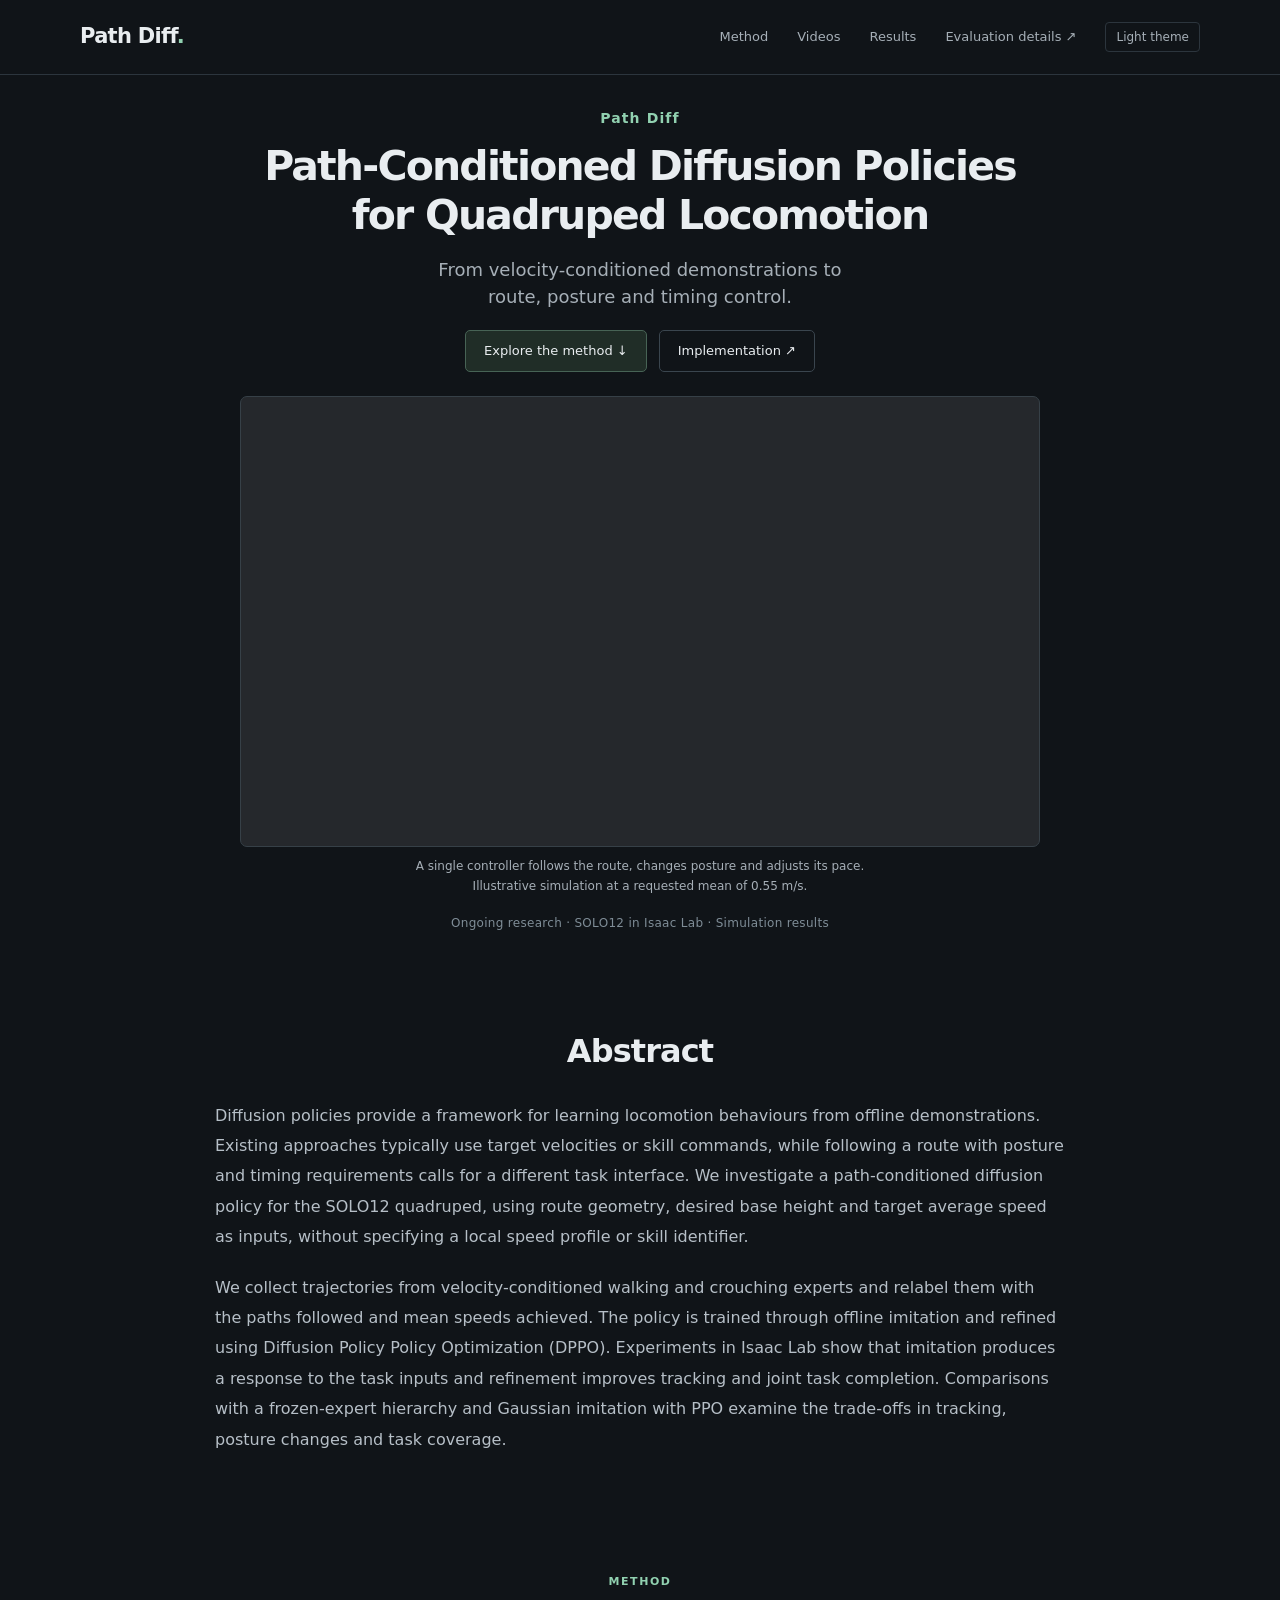
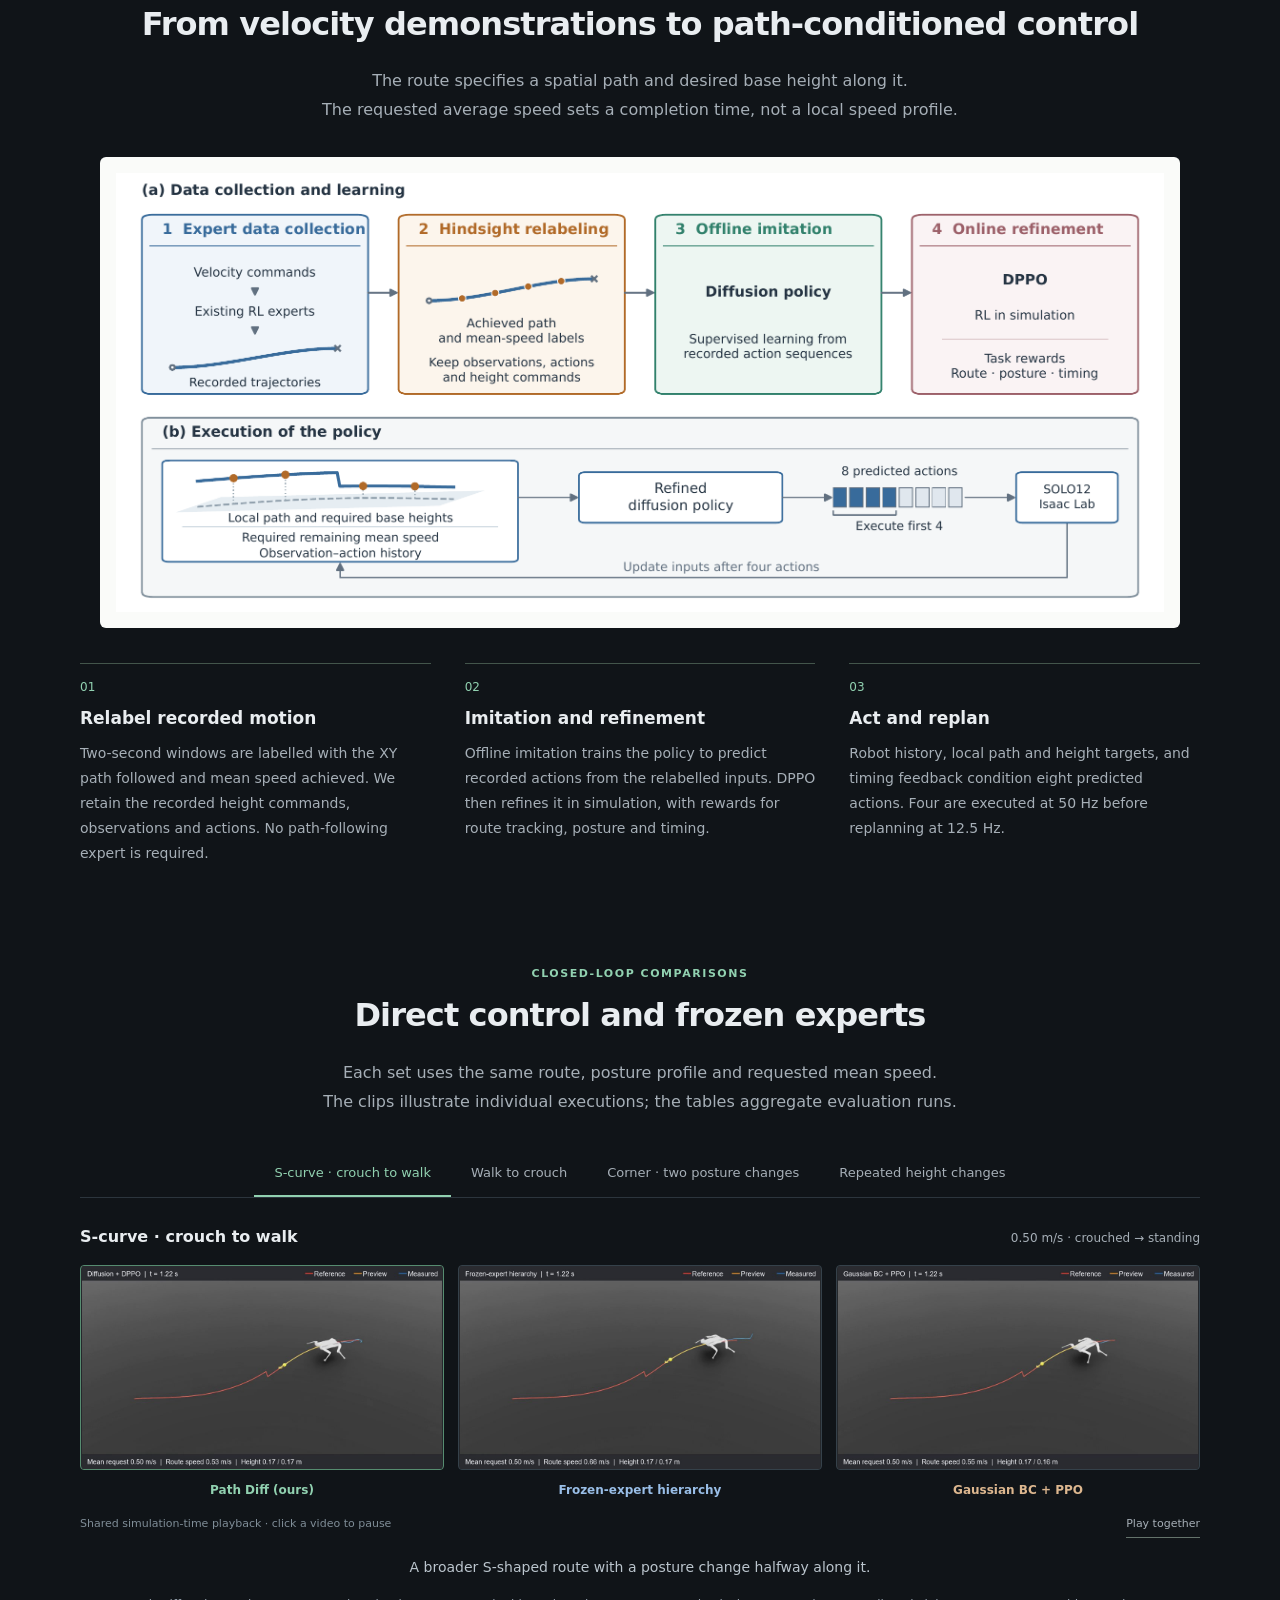
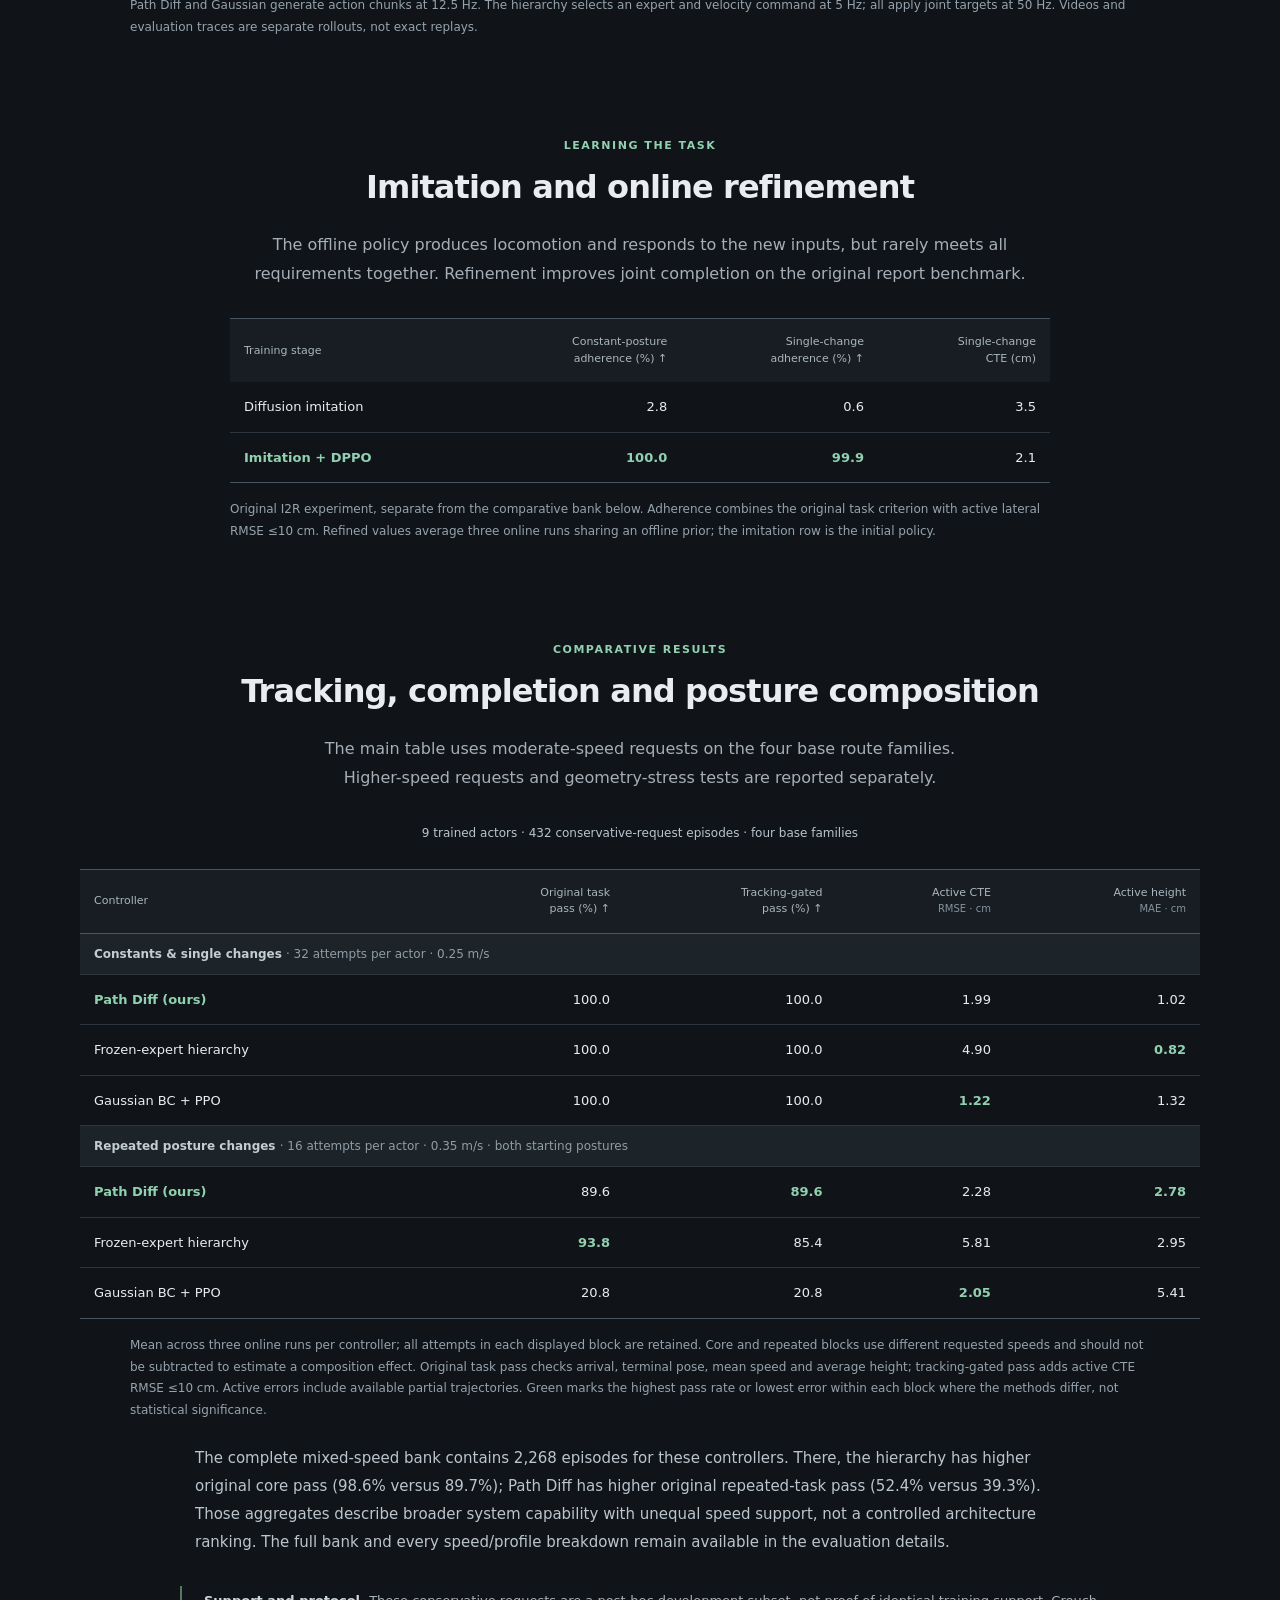
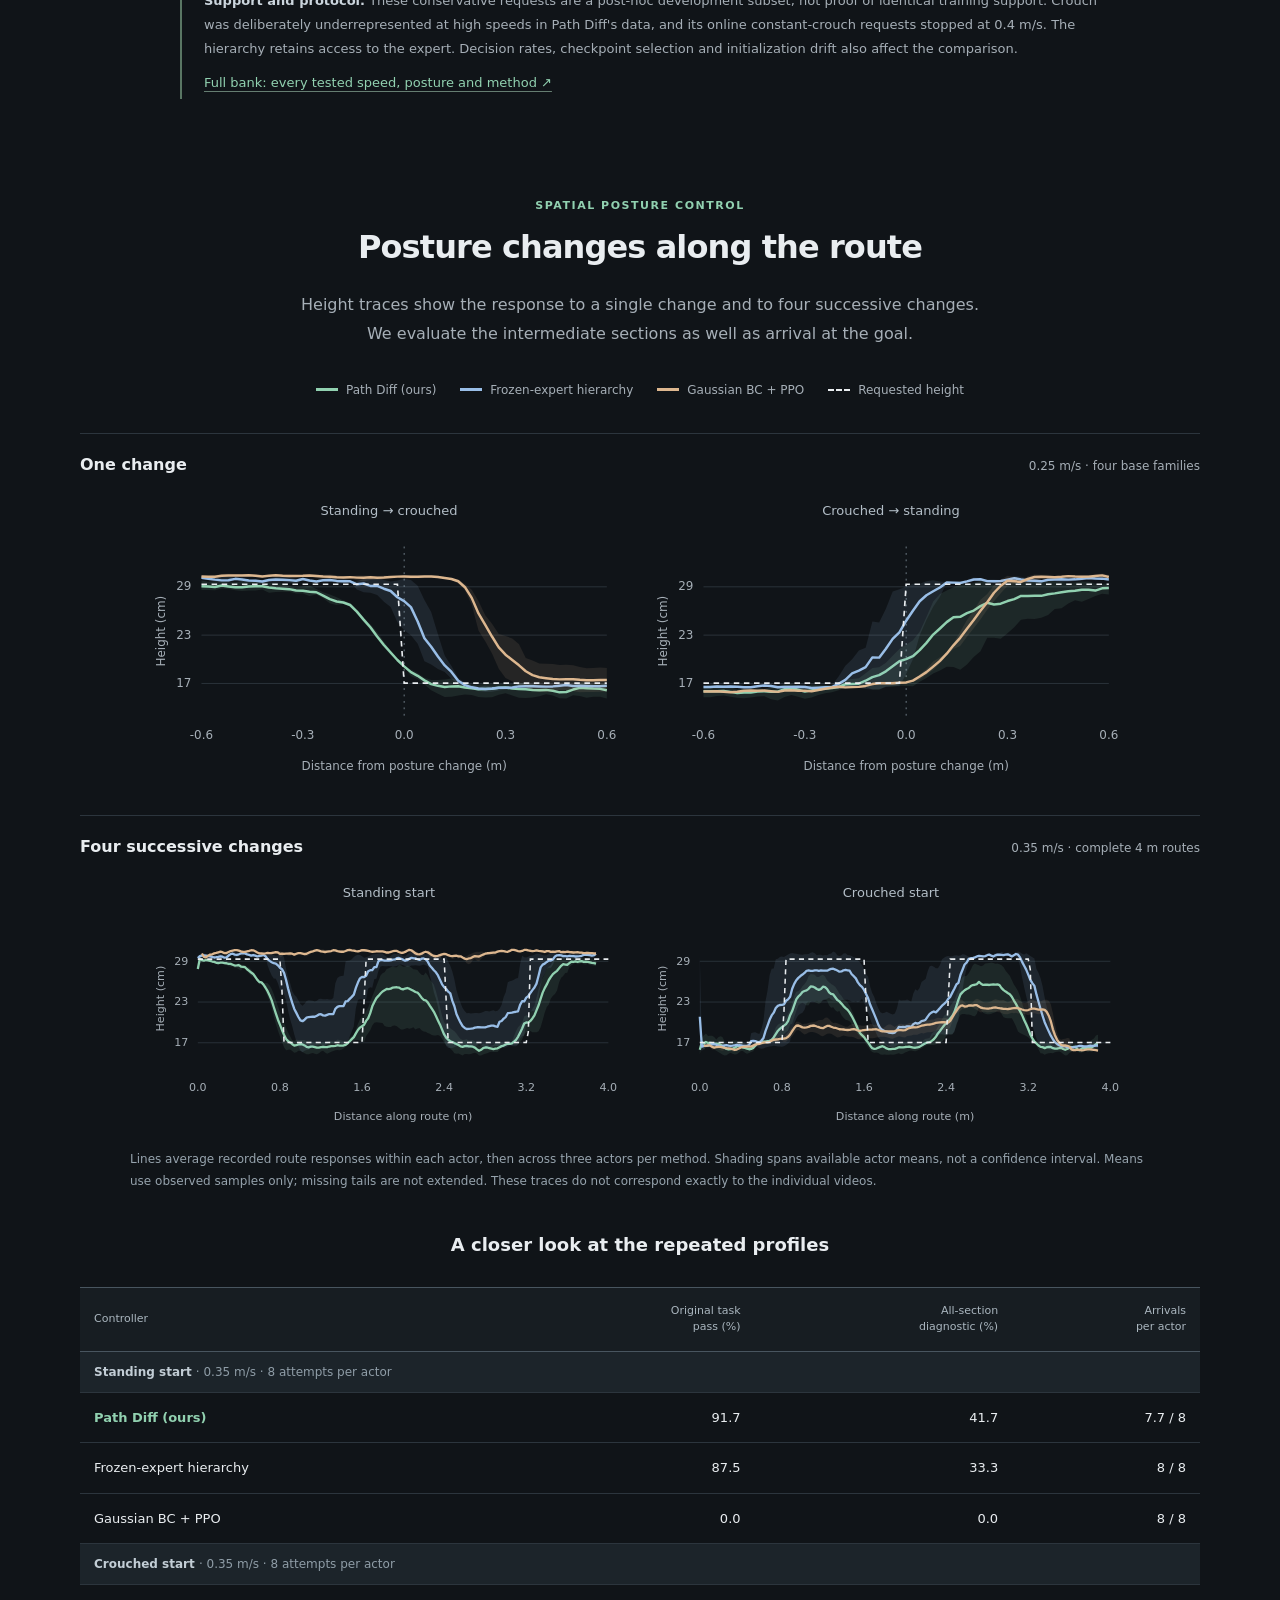
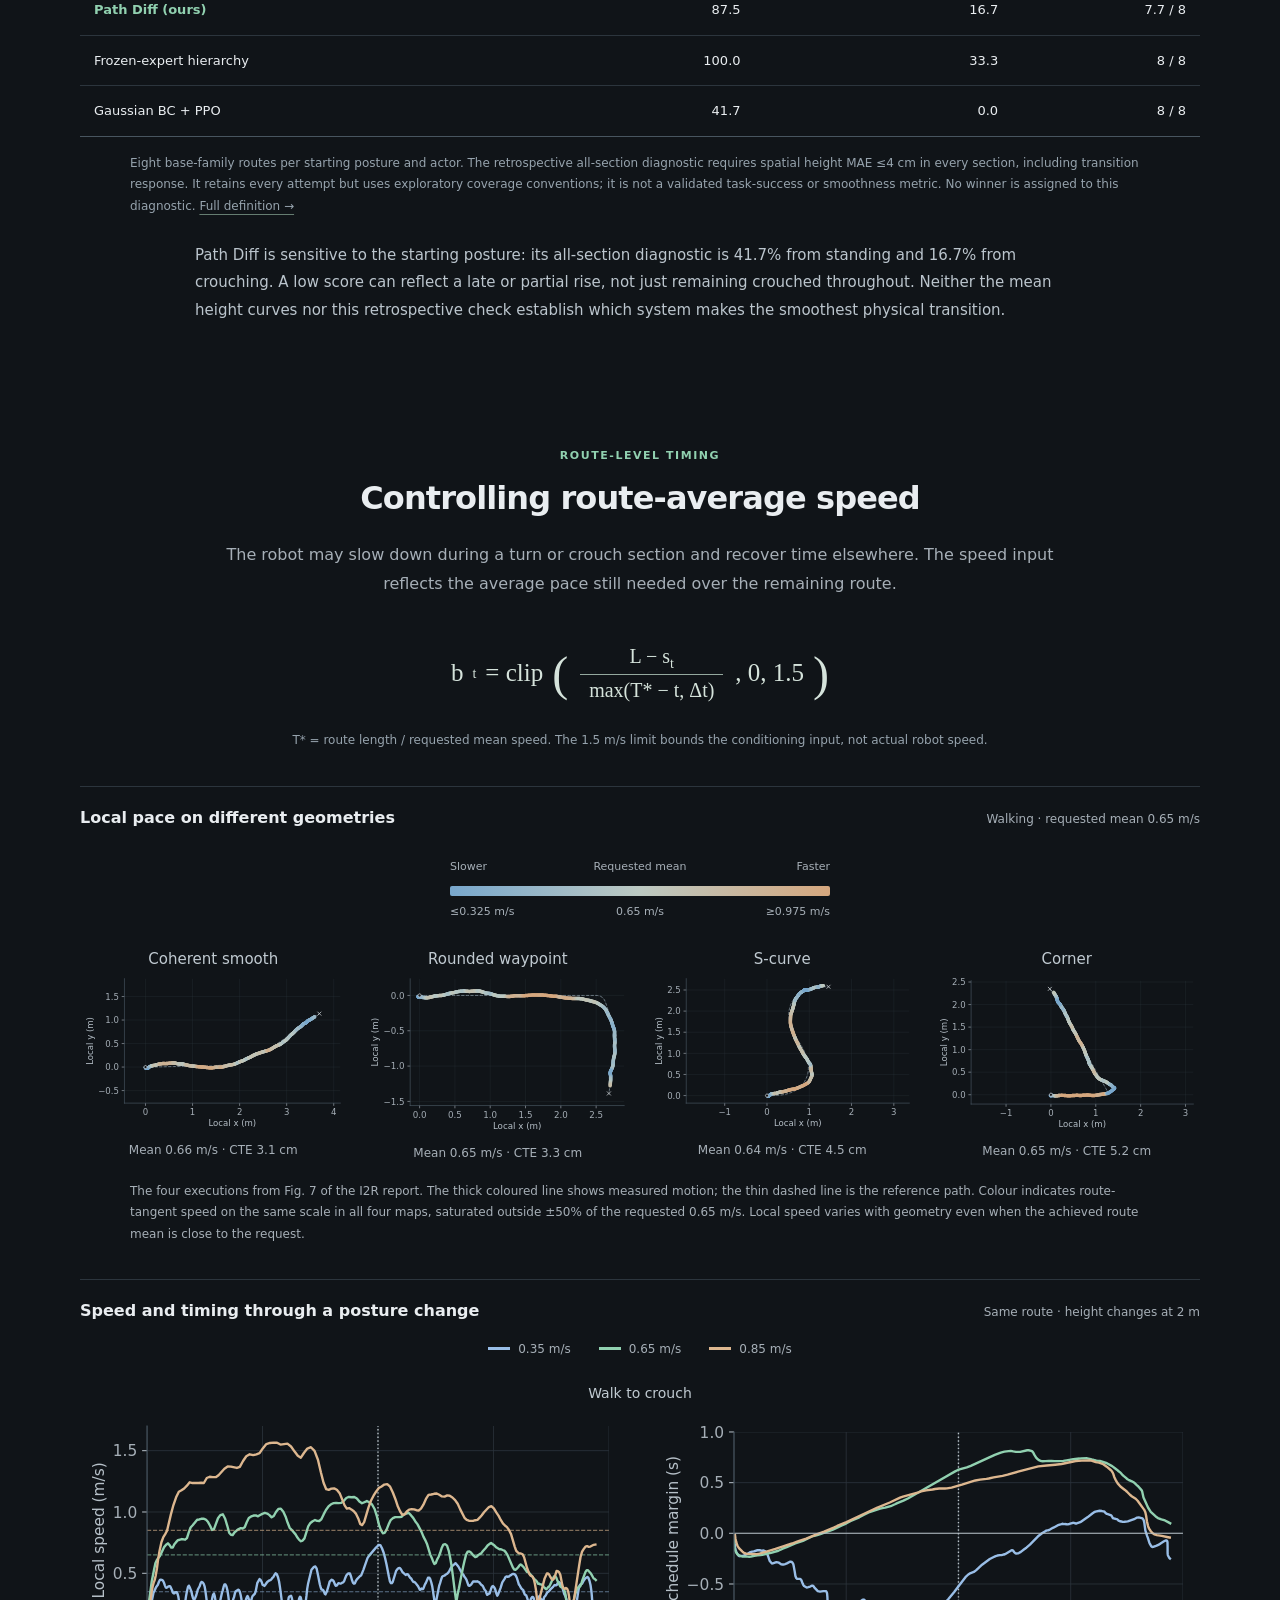
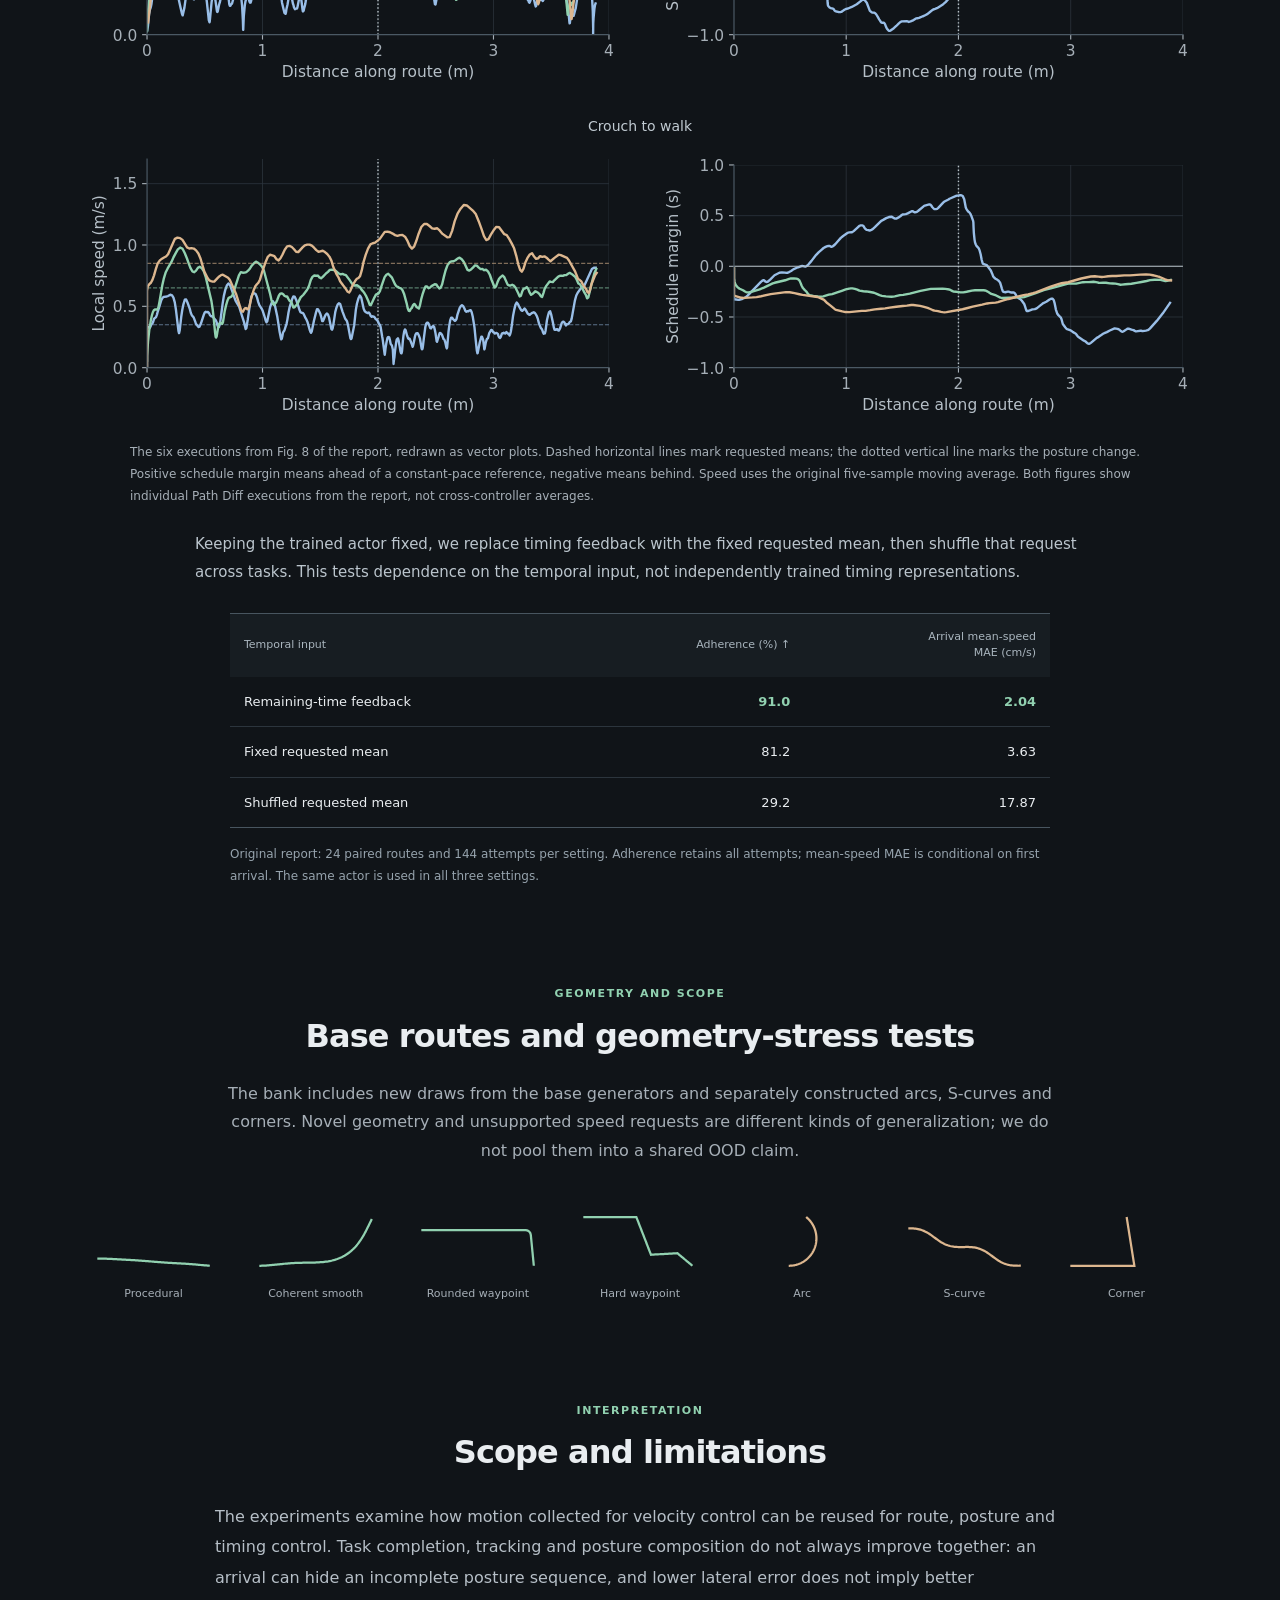
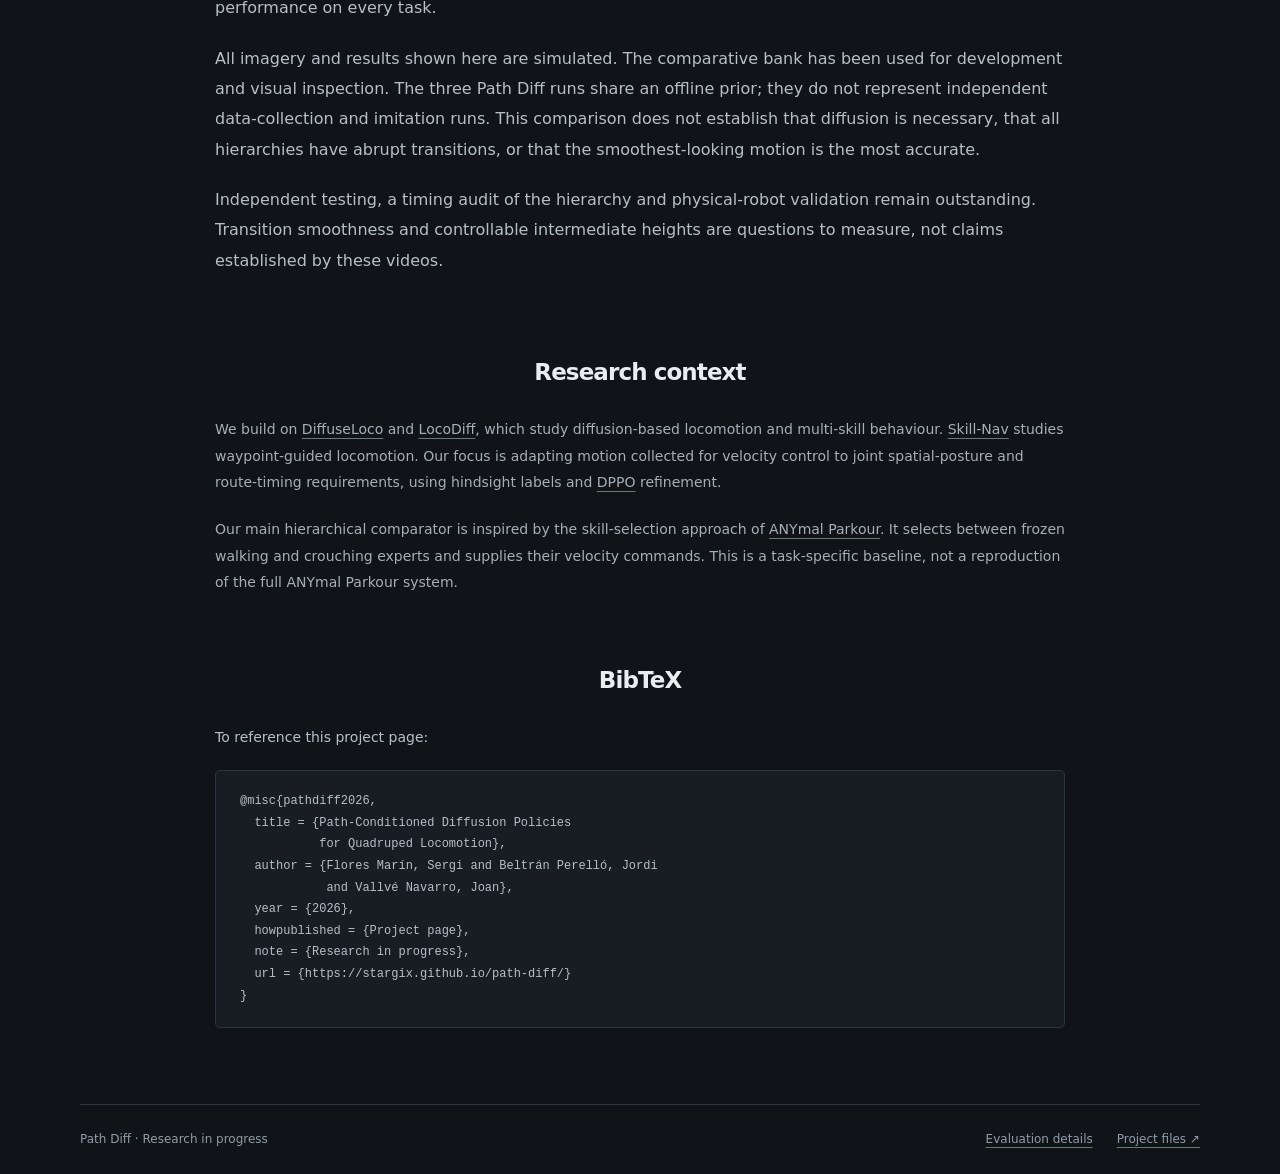
==== commit 8d64227d: "Refine project page introduction and pace maps" ====
--- a/site/index.html
+++ b/site/index.html
@@ -5,7 +5,7 @@
 <meta property="og:title" content="Path Diff: Path-Conditioned Diffusion Policies for Quadruped Locomotion">
 <meta property="og:description" content="From velocity-conditioned demonstrations to route, posture and timing control. Method, simulation comparisons and experimental results on SOLO12.">
 <title>Path Diff: Path-Conditioned Diffusion Policies for Quadruped Locomotion</title>
-<script src="theme.js?v=20261118-theme"></script><link rel="stylesheet" href="styles.css?v=20261118-theme"><script src="evidence.js?v=20261118-theme" defer></script><script src="app.js?v=20261118-theme" defer></script><script src="research.js?v=20261118-theme" defer></script>
+<script src="theme.js?v=20261118-pace"></script><link rel="stylesheet" href="styles.css?v=20261118-pace"><script src="evidence.js?v=20261118-theme" defer></script><script src="app.js?v=20261118-theme" defer></script><script src="research.js?v=20261118-theme" defer></script>
 </head><body>
 <a class="skip" href="#main">Skip to content</a>
 <header><nav class="container" aria-label="Main navigation"><a class="brand" href="#top">Path Diff<span>.</span></a><div><a href="#method">Method</a><a href="#compare">Videos</a><a href="#results">Results</a><a class="nav-details" href="results.html">Evaluation details ↗</a><button id="theme-toggle" class="theme-toggle" type="button" hidden>Light theme</button></div></nav></header>
@@ -18,7 +18,7 @@
 <p class="project-status">Ongoing research · SOLO12 in Isaac Lab · Simulation results</p>
 </section>
 <section class="container section prose" id="abstract">
-<p class="section-kicker">Overview</p><h2>Abstract</h2>
+<h2>Abstract</h2>
 <p>Diffusion policies provide a framework for learning locomotion behaviours from offline demonstrations. Existing approaches typically use target velocities or skill commands, while following a route with posture and timing requirements calls for a different task interface. We investigate a path-conditioned diffusion policy for the SOLO12 quadruped, using route geometry, desired base height and target average speed as inputs, without specifying a local speed profile or skill identifier.</p>
 <p>We collect trajectories from velocity-conditioned walking and crouching experts and relabel them with the paths followed and mean speeds achieved. The policy is trained through offline imitation and refined using Diffusion Policy Policy Optimization (DPPO). Experiments in Isaac Lab show that imitation produces a response to the task inputs and refinement improves tracking and joint task completion. Comparisons with a frozen-expert hierarchy and Gaussian imitation with PPO examine the trade-offs in tracking, posture changes and task coverage.</p>
 </section>
@@ -73,20 +73,20 @@
 <p class="table-note equation-note">T* = route length / requested mean speed. The 1.5 m/s limit bounds the conditioning input, not actual robot speed.</p>
 <figure class="native-figure">
 <div class="figure-heading"><h3>Local pace on different geometries</h3><p>Walking · requested mean 0.65 m/s</p></div>
+<div class="pace-color-key" aria-label="Speed colour scale: blue is slower than the requested mean, grey is the requested 0.65 metres per second, orange is faster"><div class="pace-key-labels"><span>Slower</span><span>Requested mean</span><span>Faster</span></div><div class="relative-scale" aria-hidden="true"></div><div class="pace-key-ticks"><span>≤0.325 m/s</span><span>0.65 m/s</span><span>≥0.975 m/s</span></div></div>
 <div class="pace-maps">
-<div><h4>Coherent smooth</h4><img src="assets/figures/timing/coherent_smooth_pace.svg" loading="lazy" alt="Local speed along a smooth route, coloured relative to the requested mean"><p>Mean 0.66 m/s · CTE 3.1 cm</p></div>
-<div><h4>Rounded waypoint</h4><img src="assets/figures/timing/rounded_waypoint_pace.svg" loading="lazy" alt="Local speed along a rounded waypoint route"><p>Mean 0.65 m/s · CTE 3.3 cm</p></div>
-<div><h4>S-curve</h4><img src="assets/figures/timing/ood_s_curve_pace.svg" loading="lazy" alt="Local speed along an S-curve"><p>Mean 0.64 m/s · CTE 4.5 cm</p></div>
-<div><h4>Corner</h4><img src="assets/figures/timing/sweep_hard_turn_pace.svg" loading="lazy" alt="Local speed around a sharp corner"><p>Mean 0.65 m/s · CTE 5.2 cm</p></div>
+<div><h4>Coherent smooth</h4><img src="assets/figures/timing/coherent_smooth_pace.svg" width="342" height="209" loading="lazy" alt="Local speed along a smooth route, coloured relative to the requested mean"><p>Mean 0.66 m/s · CTE 3.1 cm</p></div>
+<div><h4>Rounded waypoint</h4><img src="assets/figures/timing/rounded_waypoint_pace.svg" width="335" height="209" loading="lazy" alt="Local speed along a rounded waypoint route"><p>Mean 0.65 m/s · CTE 3.3 cm</p></div>
+<div><h4>S-curve</h4><img src="assets/figures/timing/ood_s_curve_pace.svg" width="342" height="209" loading="lazy" alt="Local speed along an S-curve"><p>Mean 0.64 m/s · CTE 4.5 cm</p></div>
+<div><h4>Corner</h4><img src="assets/figures/timing/sweep_hard_turn_pace.svg" width="342" height="210" loading="lazy" alt="Local speed around a sharp corner"><p>Mean 0.65 m/s · CTE 5.2 cm</p></div>
 </div>
-<div class="relative-legend"><span>Slower</span><span class="relative-scale" aria-hidden="true"></span><span>Faster</span><small>−100% · requested mean · +100%</small></div>
-<figcaption>The four executions from Fig. 7 of the I2R report. Colour shows route-tangent speed relative to the requested mean, clipped at ±100%; dashed curves are reference paths. Local speed varies with geometry even when the achieved route mean is close to the request.</figcaption>
+<figcaption>The four executions from Fig. 7 of the I2R report. The thick coloured line shows measured motion; the thin dashed line is the reference path. Colour indicates route-tangent speed on the same scale in all four maps, saturated outside ±50% of the requested 0.65 m/s. Local speed varies with geometry even when the achieved route mean is close to the request.</figcaption>
 </figure>
 <figure class="native-figure">
 <div class="figure-heading"><h3>Speed and timing through a posture change</h3><p>Same route · height changes at 2 m</p></div>
 <div class="speed-legend"><span class="slow">0.35 m/s</span><span class="medium">0.65 m/s</span><span class="fast">0.85 m/s</span></div>
-<h4 class="timing-direction">Walk to crouch</h4><div class="timing-curves"><img src="assets/figures/timing/walk_to_crouch_speed.svg" loading="lazy" alt="Walk to crouch: local speed versus distance for three requested mean speeds"><img src="assets/figures/timing/walk_to_crouch_margin.svg" loading="lazy" alt="Walk to crouch: schedule margin versus distance; positive is ahead of the constant-pace reference"></div>
-<h4 class="timing-direction">Crouch to walk</h4><div class="timing-curves"><img src="assets/figures/timing/crouch_to_walk_speed.svg" loading="lazy" alt="Crouch to walk: local speed versus distance for three requested mean speeds"><img src="assets/figures/timing/crouch_to_walk_margin.svg" loading="lazy" alt="Crouch to walk: schedule margin versus distance; negative is behind the constant-pace reference"></div>
+<h4 class="timing-direction">Walk to crouch</h4><div class="timing-curves"><img src="assets/figures/timing/walk_to_crouch_speed.svg" width="389" height="198" loading="lazy" alt="Walk to crouch: local speed versus distance for three requested mean speeds"><img src="assets/figures/timing/walk_to_crouch_margin.svg" width="389" height="198" loading="lazy" alt="Walk to crouch: schedule margin versus distance; positive is ahead of the constant-pace reference"></div>
+<h4 class="timing-direction">Crouch to walk</h4><div class="timing-curves"><img src="assets/figures/timing/crouch_to_walk_speed.svg" width="389" height="198" loading="lazy" alt="Crouch to walk: local speed versus distance for three requested mean speeds"><img src="assets/figures/timing/crouch_to_walk_margin.svg" width="389" height="198" loading="lazy" alt="Crouch to walk: schedule margin versus distance; negative is behind the constant-pace reference"></div>
 <figcaption>The six executions from Fig. 8 of the report, redrawn as vector plots. Dashed horizontal lines mark requested means; the dotted vertical line marks the posture change. Positive schedule margin means ahead of a constant-pace reference, negative means behind. Speed uses the original five-sample moving average. Both figures show individual Path Diff executions from the report, not cross-controller averages.</figcaption>
 </figure>
 <p class="reading">Keeping the trained actor fixed, we replace timing feedback with the fixed requested mean, then shuffle that request across tasks. This tests dependence on the temporal input, not independently trained timing representations.</p>
@@ -106,10 +106,13 @@
 </section>
 <section class="container section prose related" id="context"><h2>Research context</h2><p>We build on <a href="https://arxiv.org/abs/2404.19264">DiffuseLoco</a> and <a href="https://arxiv.org/abs/2411.08832">LocoDiff</a>, which study diffusion-based locomotion and multi-skill behaviour. <a href="https://arxiv.org/abs/2506.21853">Skill-Nav</a> studies waypoint-guided locomotion. Our focus is adapting motion collected for velocity control to joint spatial-posture and route-timing requirements, using hindsight labels and <a href="https://arxiv.org/abs/2409.00588">DPPO</a> refinement.</p><p>Our main hierarchical comparator is inspired by the skill-selection approach of <a href="https://arxiv.org/abs/2306.14874">ANYmal Parkour</a>. It selects between frozen walking and crouching experts and supplies their velocity commands. This is a task-specific baseline, not a reproduction of the full ANYmal Parkour system.</p></section>
 <section class="container section prose citation" id="citation"><h2>BibTeX</h2><p>To reference this project page:</p><pre><code>@misc{pathdiff2026,
-  title = {Path Diff: Path-Conditioned Diffusion Policies
+  title = {Path-Conditioned Diffusion Policies
            for Quadruped Locomotion},
+  author = {Flores Marín, Sergi and Beltrán Perelló, Jordi
+            and Vallvé Navarro, Joan},
   year = {2026},
   howpublished = {Project page},
+  note = {Research in progress},
   url = {https://stargix.github.io/path-diff/}
 }</code></pre></section>
 <p id="research-error" class="container error" role="alert" hidden>Some experimental data could not load. Please reload the page.</p>
--- a/site/styles.css
+++ b/site/styles.css
@@ -22,4 +22,10 @@
 [data-theme=light] .step{border-color:#b4c8bb}[data-theme=light] .protocol-note{border-color:#9eb7a8}[data-theme=light] .budget-equation{color:#284d38}[data-theme=light] .fraction>span:first-child{border-color:#789483}
 [data-theme=light] .relative-scale{background:linear-gradient(90deg,#367aa5,#6f818a,#b7702c)}[data-theme=light] .error{color:#98442c}
 @media(max-width:600px){nav>div{gap:13px}nav .theme-toggle{font-size:10px;padding:5px 7px}.nav-details{display:none}.response-grid,.sequence-grid{grid-template-columns:1fr;gap:14px}.sequence-grid svg{min-width:0}.sequence-grid .response-panel{overflow:visible}.response-panel svg text{font-size:16px}}
+@media(min-width:601px){.intro{padding-top:32px}.intro h1{font-size:clamp(34px,3.2vw,44px)}.intro .eyebrow{font-size:14px;margin-bottom:11px}.intro .lead{font-size:18px;line-height:1.5;margin:16px auto}.intro .hero-links{margin:20px 0 24px}.intro .teaser{width:min(800px,max(360px,calc(177.7778svh - 746.667px)),100%);max-width:800px}.intro .teaser figcaption{font-size:12px;margin-top:10px}.intro .project-status{margin-top:16px}}
+.pace-maps{max-width:1020px;margin-inline:auto;grid-template-columns:repeat(2,minmax(0,1fr));gap:28px 36px}.pace-maps h4{font-size:15px}.pace-maps p{font-size:12px;margin-top:5px}.pace-color-key{max-width:380px;margin:27px auto 0;color:var(--muted);font-size:11px}.pace-color-key .relative-scale{width:100%;height:10px;margin:9px 0 7px;background:linear-gradient(90deg,#2687ee,#b7c5ca,#ff8a3d)}.pace-key-labels,.pace-key-ticks{display:grid;grid-template-columns:1fr 1fr 1fr;gap:8px}.pace-key-labels span:nth-child(2),.pace-key-ticks span:nth-child(2){text-align:center}.pace-key-labels span:last-child,.pace-key-ticks span:last-child{text-align:right}
+[data-theme=light] .pace-color-key .relative-scale{background:linear-gradient(90deg,#146eb6,#627785,#b65016)}
+@media(max-width:600px){.pace-maps{grid-template-columns:1fr;max-width:460px;gap:24px}.pace-maps h4{font-size:14px}.pace-maps p{font-size:11px}.pace-color-key{font-size:10px;max-width:330px}}
+.pace-maps{max-width:none;grid-template-columns:repeat(4,minmax(0,1fr));gap:18px}.pace-color-key .relative-scale{background:linear-gradient(90deg,#78a7cc,#bcc9c2,#d5a77e)}[data-theme=light] .pace-color-key .relative-scale{background:linear-gradient(90deg,#477da7,#778781,#b17b50)}
+@media(max-width:850px){.pace-maps{grid-template-columns:repeat(2,minmax(0,1fr));gap:22px 12px}}
 @media(prefers-reduced-motion:reduce){html{scroll-behavior:auto}}
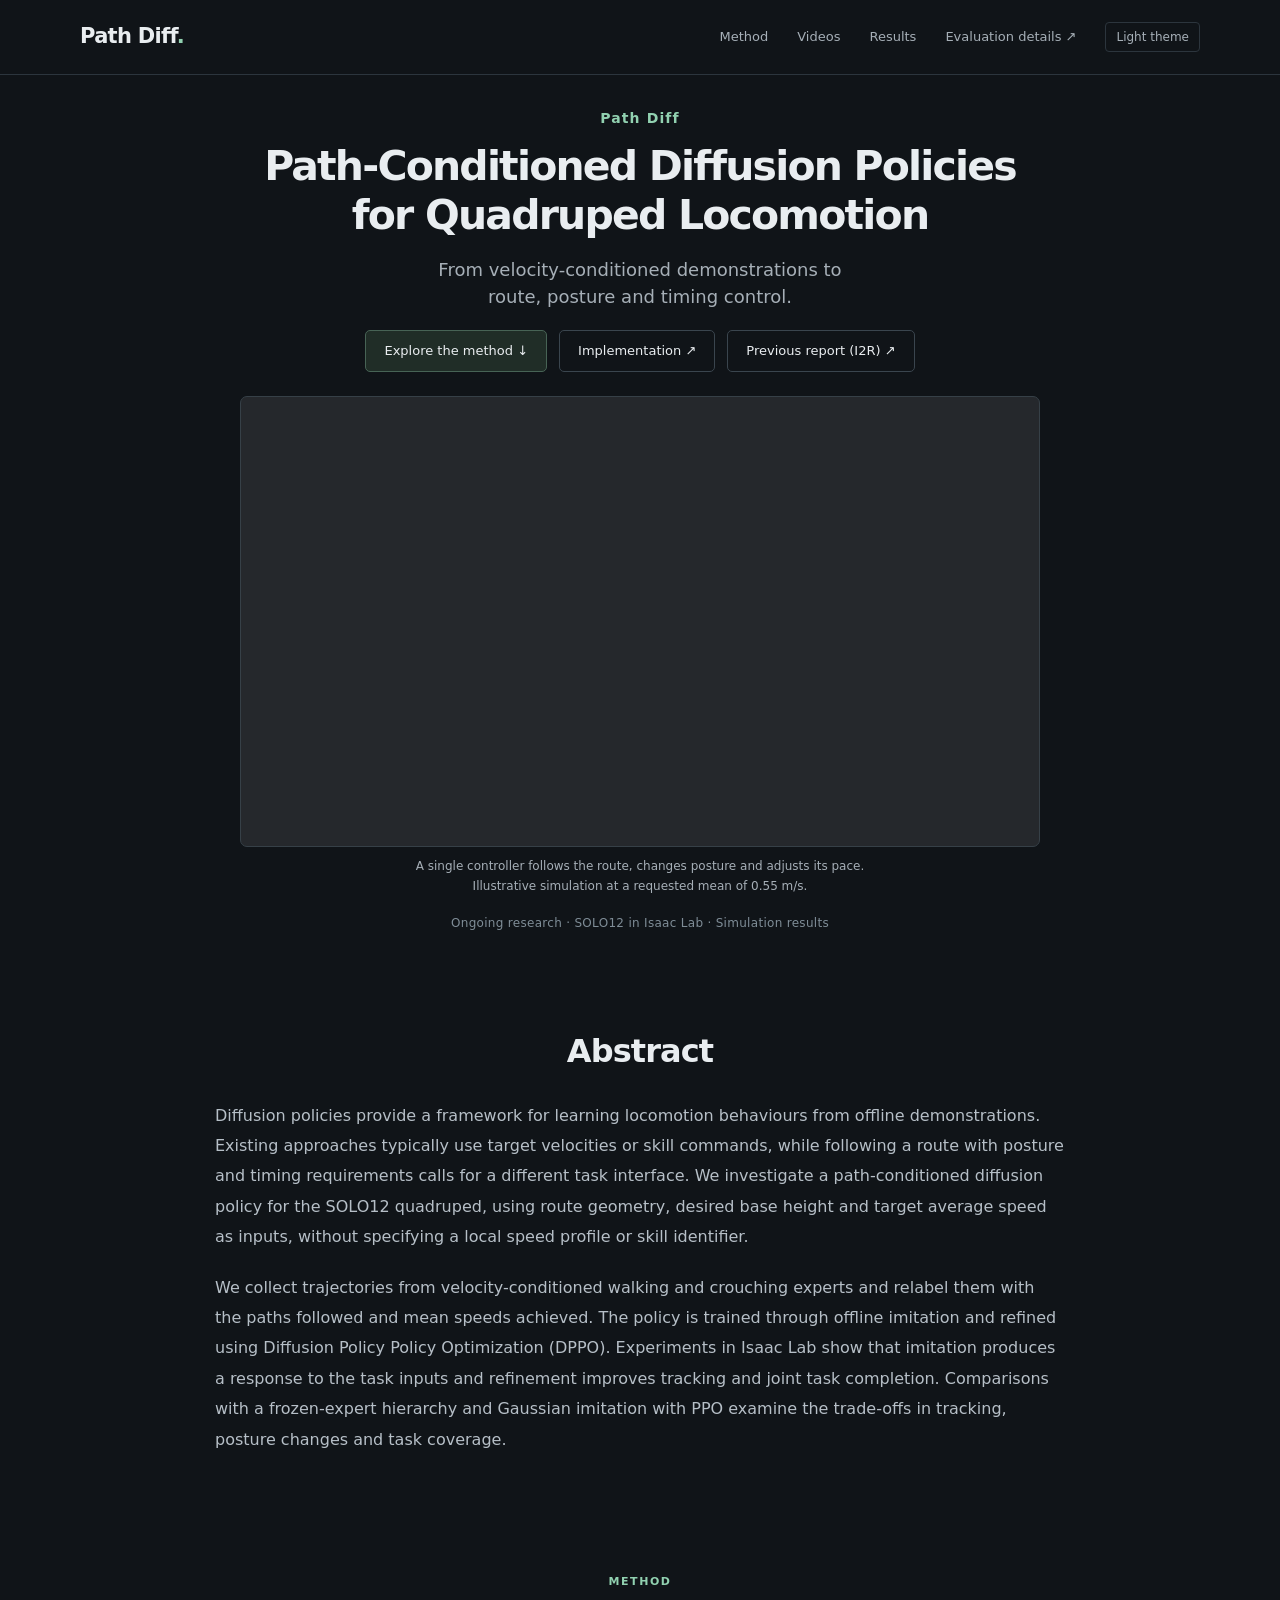
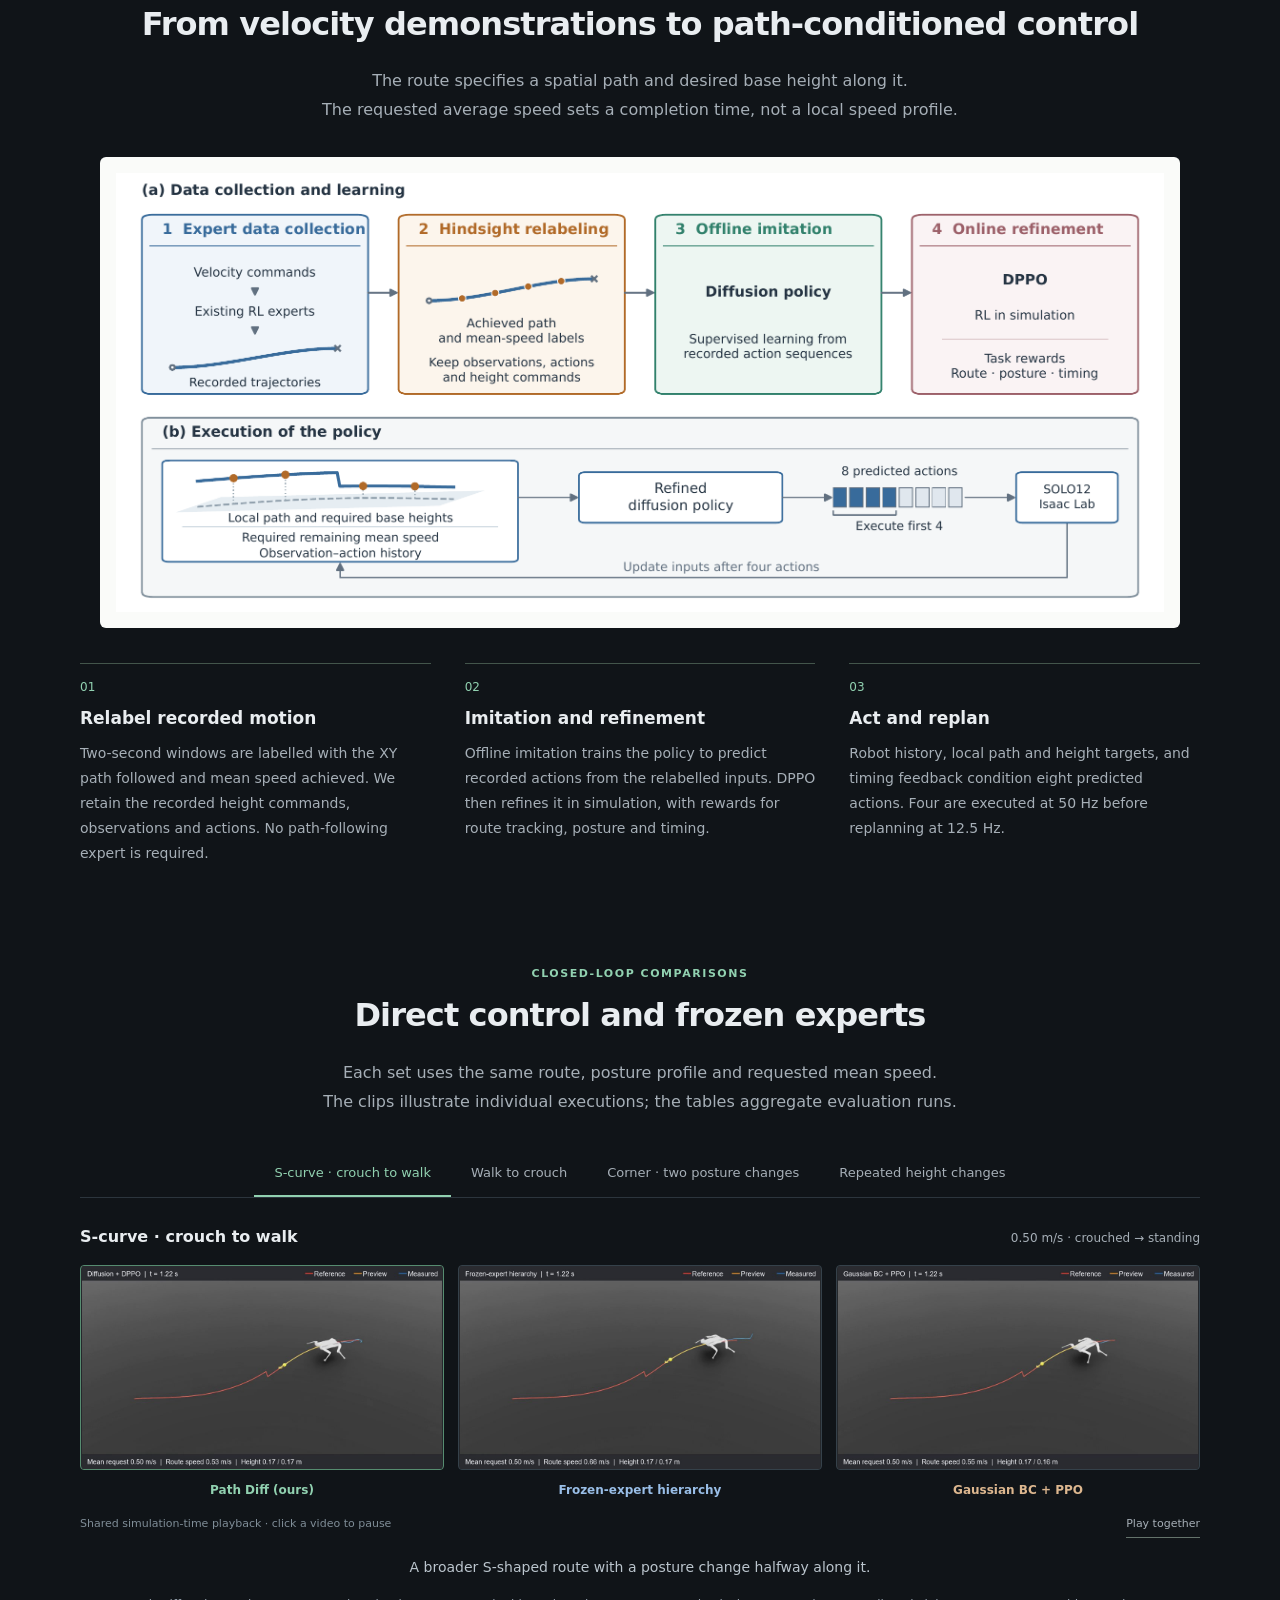
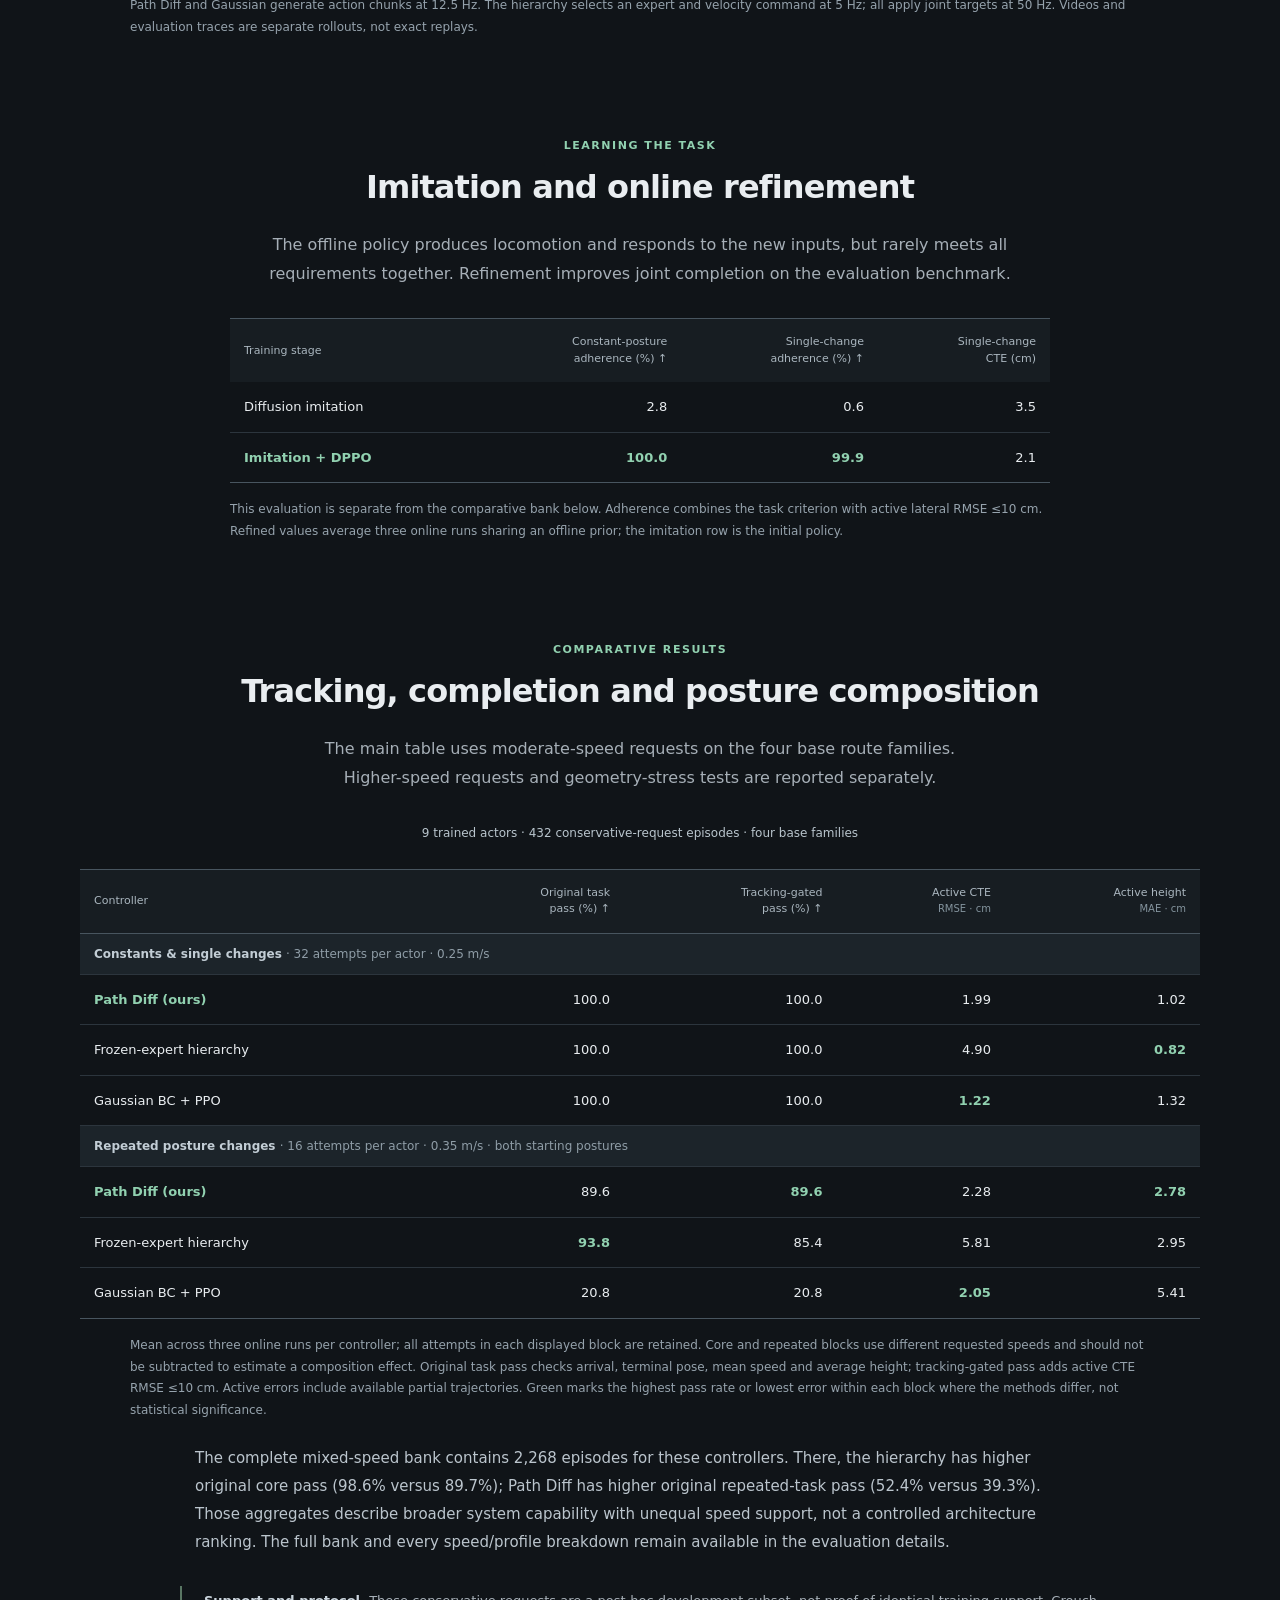
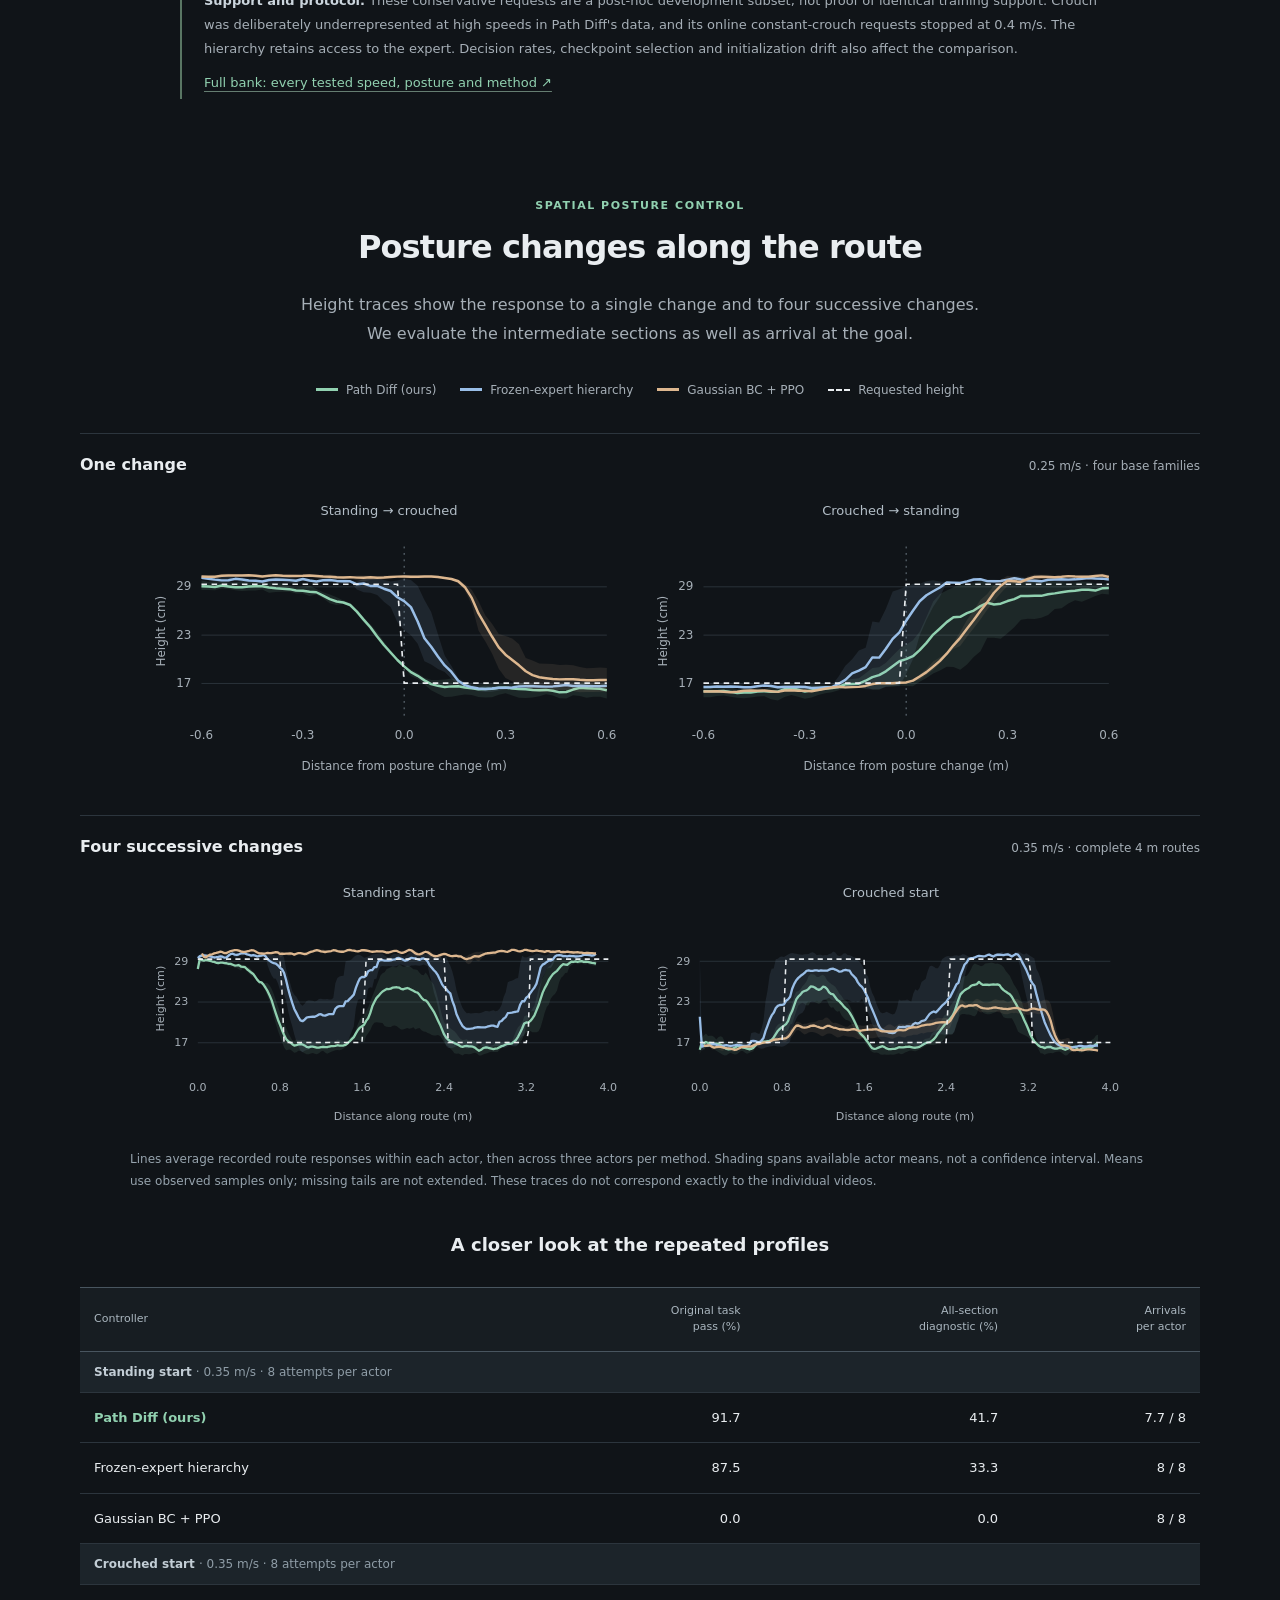
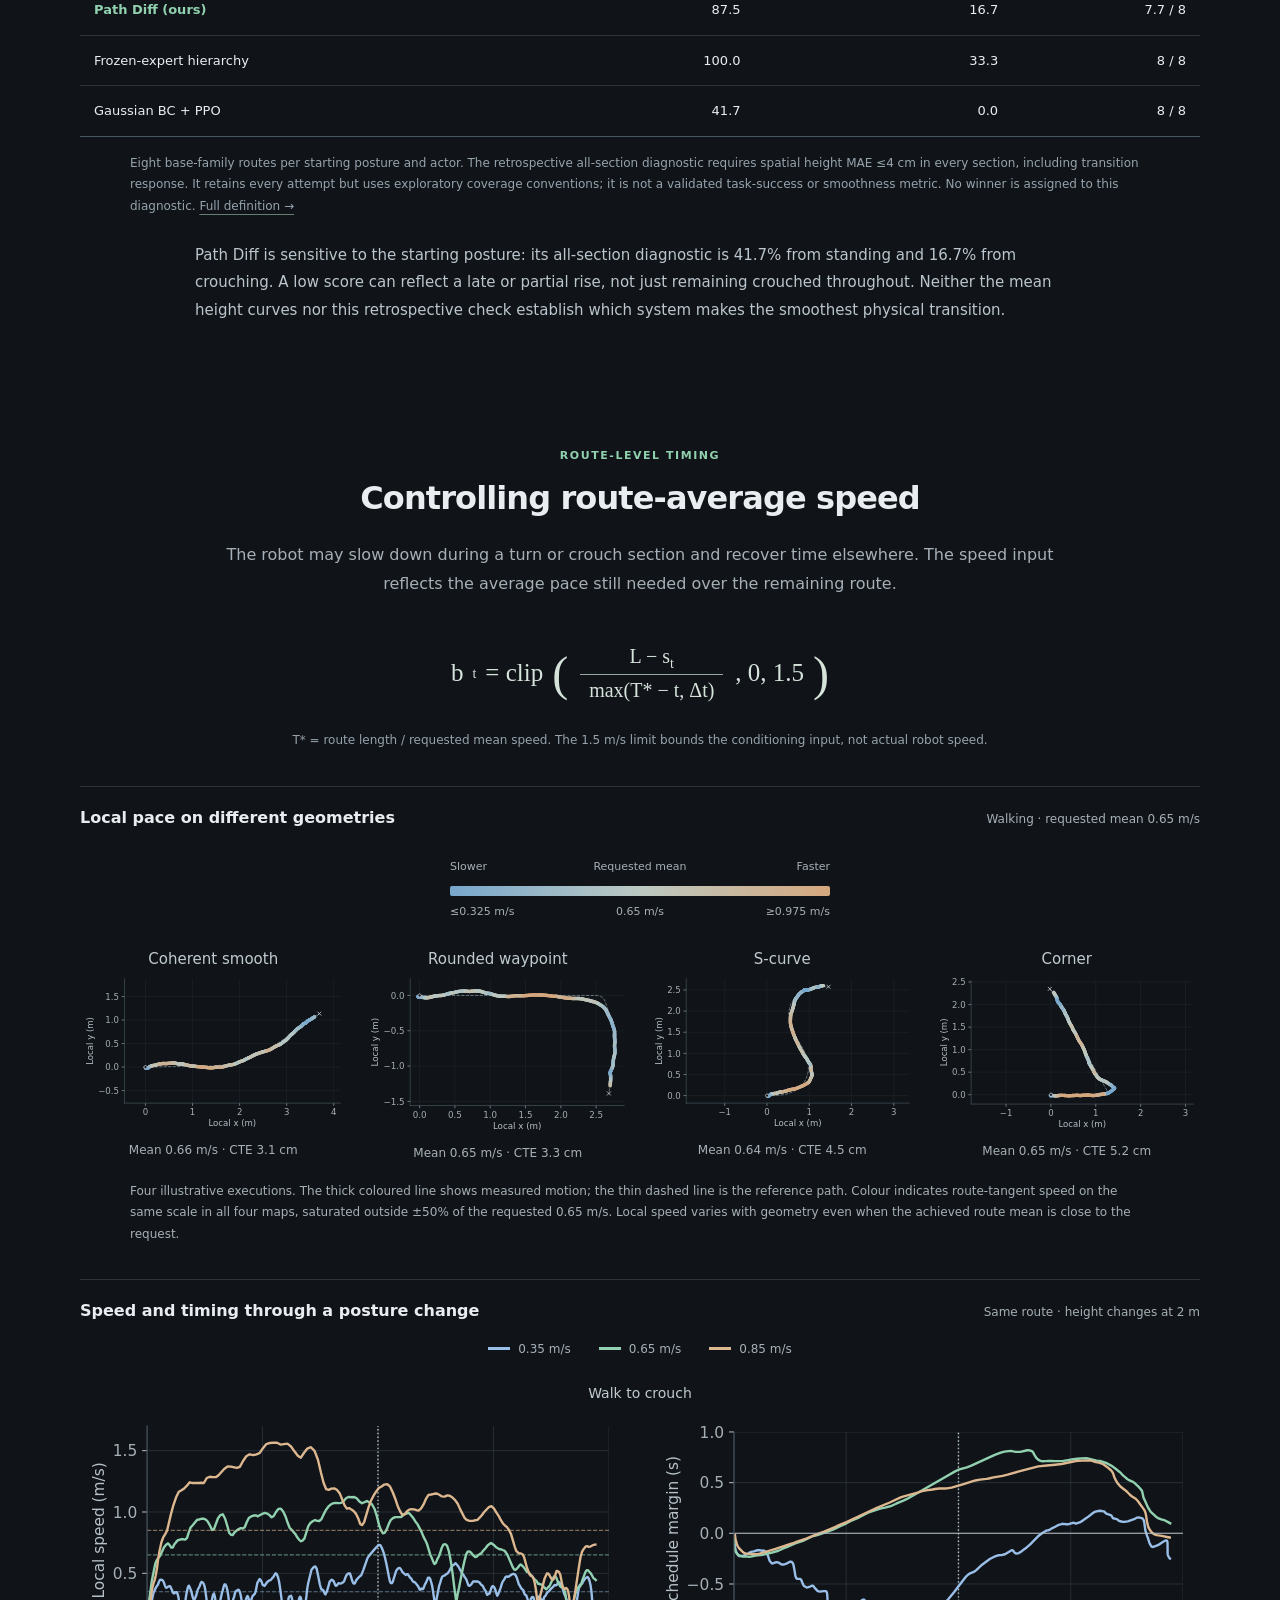
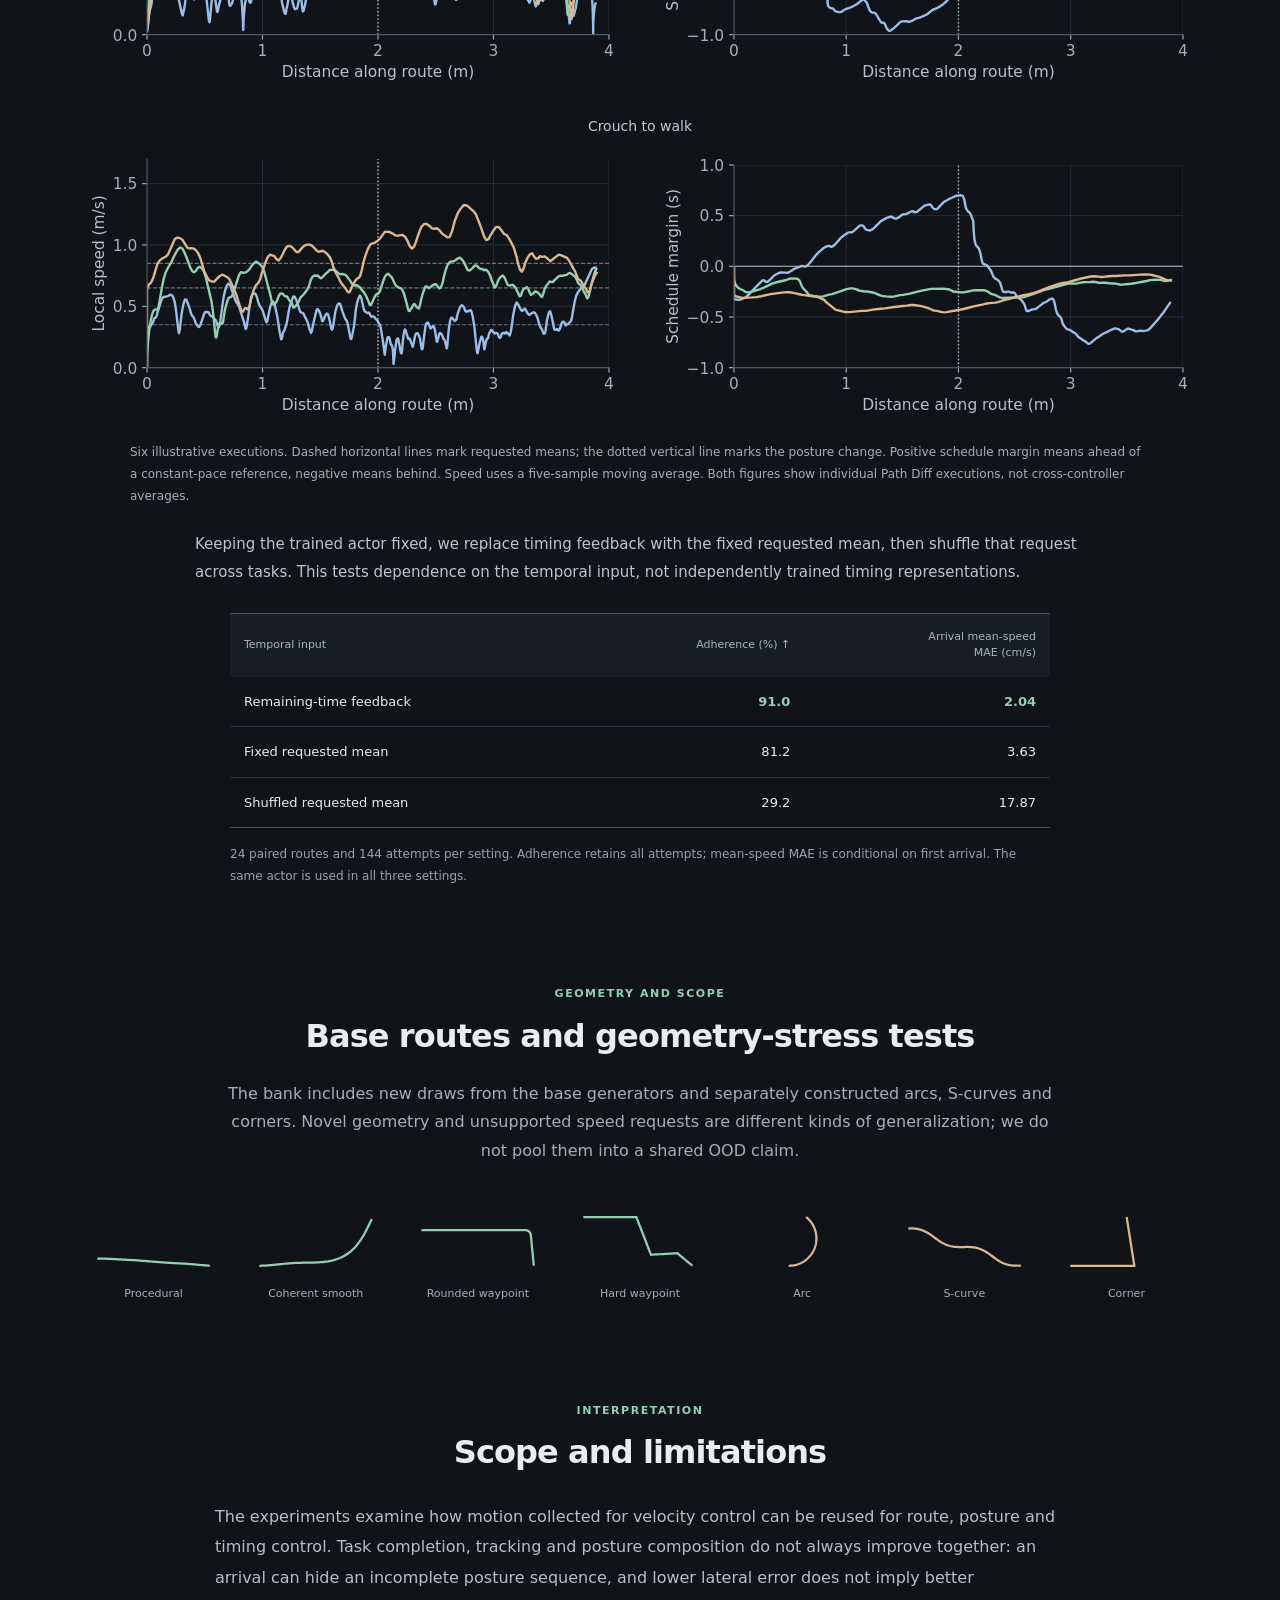
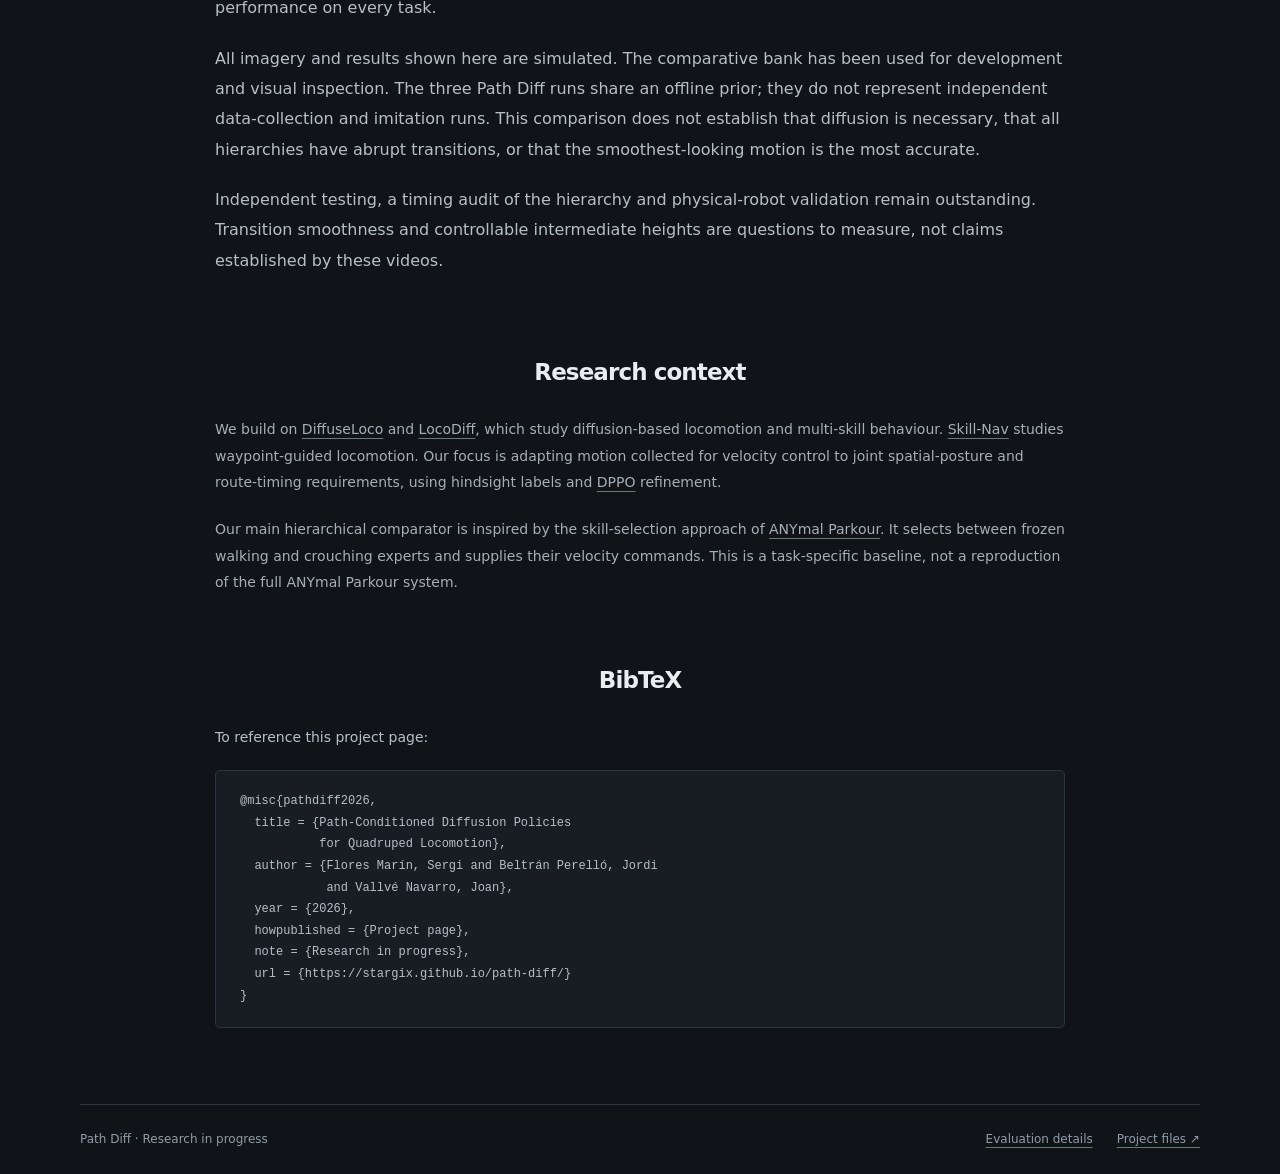
==== commit d110b8ed: "Add previous project report" ====
--- a/site/index.html
+++ b/site/index.html
@@ -5,7 +5,7 @@
 <meta property="og:title" content="Path Diff: Path-Conditioned Diffusion Policies for Quadruped Locomotion">
 <meta property="og:description" content="From velocity-conditioned demonstrations to route, posture and timing control. Method, simulation comparisons and experimental results on SOLO12.">
 <title>Path Diff: Path-Conditioned Diffusion Policies for Quadruped Locomotion</title>
-<script src="theme.js?v=20261118-pace"></script><link rel="stylesheet" href="styles.css?v=20261118-pace"><script src="evidence.js?v=20261118-theme" defer></script><script src="app.js?v=20261118-theme" defer></script><script src="research.js?v=20261118-theme" defer></script>
+<script src="theme.js?v=20261118-pace"></script><link rel="stylesheet" href="styles.css?v=20261118-report"><script src="evidence.js?v=20261118-theme" defer></script><script src="app.js?v=20261118-theme" defer></script><script src="research.js?v=20261118-theme" defer></script>
 </head><body>
 <a class="skip" href="#main">Skip to content</a>
 <header><nav class="container" aria-label="Main navigation"><a class="brand" href="#top">Path Diff<span>.</span></a><div><a href="#method">Method</a><a href="#compare">Videos</a><a href="#results">Results</a><a class="nav-details" href="results.html">Evaluation details ↗</a><button id="theme-toggle" class="theme-toggle" type="button" hidden>Light theme</button></div></nav></header>
@@ -13,7 +13,7 @@
 <section class="intro container" id="top">
 <p class="eyebrow">Path Diff</p><h1>Path-Conditioned Diffusion Policies<br class="desktop-break"> for Quadruped Locomotion</h1>
 <p class="lead">From velocity-conditioned demonstrations to<br class="desktop-break"> route, posture and timing control.</p>
-<div class="hero-links"><a class="resource primary" href="#method">Explore the method ↓</a><a class="resource" href="https://github.com/Stargix/isaaclab-solo-diffusion-policies">Implementation ↗</a></div>
+<div class="hero-links"><a class="resource primary" href="#method">Explore the method ↓</a><a class="resource" href="https://github.com/Stargix/isaaclab-solo-diffusion-policies">Implementation ↗</a><a class="resource" href="assets/i2r-report.pdf">Previous report (I2R) ↗</a></div>
 <figure class="teaser"><div class="teaser-media"><video src="assets/media/teaser_recreated_short.mp4" autoplay muted loop playsinline preload="metadata" aria-label="SOLO12 follows a curved route and changes posture in Isaac Lab"></video></div><figcaption>A single controller follows the route, changes posture and adjusts its pace.<br>Illustrative simulation at a requested mean of 0.55 m/s.</figcaption></figure>
 <p class="project-status">Ongoing research · SOLO12 in Isaac Lab · Simulation results</p>
 </section>
@@ -43,9 +43,9 @@
 </section>
 <section class="container section" id="learning-stages">
 <p class="section-kicker">Learning the task</p><h2>Imitation and online refinement</h2>
-<p class="section-copy">The offline policy produces locomotion and responds to the new inputs, but rarely meets all requirements together. Refinement improves joint completion on the original report benchmark.</p>
+<p class="section-copy">The offline policy produces locomotion and responds to the new inputs, but rarely meets all requirements together. Refinement improves joint completion on the evaluation benchmark.</p>
 <div id="training-table" class="result-table compact"></div>
-<p class="table-note narrow">Original I2R experiment, separate from the comparative bank below. Adherence combines the original task criterion with active lateral RMSE ≤10 cm. Refined values average three online runs sharing an offline prior; the imitation row is the initial policy.</p>
+<p class="table-note narrow">This evaluation is separate from the comparative bank below. Adherence combines the task criterion with active lateral RMSE ≤10 cm. Refined values average three online runs sharing an offline prior; the imitation row is the initial policy.</p>
 </section>
 <section class="container section" id="results">
 <p class="section-kicker">Comparative results</p><h2>Tracking, completion and posture composition</h2>
@@ -80,18 +80,18 @@
 <div><h4>S-curve</h4><img src="assets/figures/timing/ood_s_curve_pace.svg" width="342" height="209" loading="lazy" alt="Local speed along an S-curve"><p>Mean 0.64 m/s · CTE 4.5 cm</p></div>
 <div><h4>Corner</h4><img src="assets/figures/timing/sweep_hard_turn_pace.svg" width="342" height="210" loading="lazy" alt="Local speed around a sharp corner"><p>Mean 0.65 m/s · CTE 5.2 cm</p></div>
 </div>
-<figcaption>The four executions from Fig. 7 of the I2R report. The thick coloured line shows measured motion; the thin dashed line is the reference path. Colour indicates route-tangent speed on the same scale in all four maps, saturated outside ±50% of the requested 0.65 m/s. Local speed varies with geometry even when the achieved route mean is close to the request.</figcaption>
+<figcaption>Four illustrative executions. The thick coloured line shows measured motion; the thin dashed line is the reference path. Colour indicates route-tangent speed on the same scale in all four maps, saturated outside ±50% of the requested 0.65 m/s. Local speed varies with geometry even when the achieved route mean is close to the request.</figcaption>
 </figure>
 <figure class="native-figure">
 <div class="figure-heading"><h3>Speed and timing through a posture change</h3><p>Same route · height changes at 2 m</p></div>
 <div class="speed-legend"><span class="slow">0.35 m/s</span><span class="medium">0.65 m/s</span><span class="fast">0.85 m/s</span></div>
 <h4 class="timing-direction">Walk to crouch</h4><div class="timing-curves"><img src="assets/figures/timing/walk_to_crouch_speed.svg" width="389" height="198" loading="lazy" alt="Walk to crouch: local speed versus distance for three requested mean speeds"><img src="assets/figures/timing/walk_to_crouch_margin.svg" width="389" height="198" loading="lazy" alt="Walk to crouch: schedule margin versus distance; positive is ahead of the constant-pace reference"></div>
 <h4 class="timing-direction">Crouch to walk</h4><div class="timing-curves"><img src="assets/figures/timing/crouch_to_walk_speed.svg" width="389" height="198" loading="lazy" alt="Crouch to walk: local speed versus distance for three requested mean speeds"><img src="assets/figures/timing/crouch_to_walk_margin.svg" width="389" height="198" loading="lazy" alt="Crouch to walk: schedule margin versus distance; negative is behind the constant-pace reference"></div>
-<figcaption>The six executions from Fig. 8 of the report, redrawn as vector plots. Dashed horizontal lines mark requested means; the dotted vertical line marks the posture change. Positive schedule margin means ahead of a constant-pace reference, negative means behind. Speed uses the original five-sample moving average. Both figures show individual Path Diff executions from the report, not cross-controller averages.</figcaption>
+<figcaption>Six illustrative executions. Dashed horizontal lines mark requested means; the dotted vertical line marks the posture change. Positive schedule margin means ahead of a constant-pace reference, negative means behind. Speed uses a five-sample moving average. Both figures show individual Path Diff executions, not cross-controller averages.</figcaption>
 </figure>
 <p class="reading">Keeping the trained actor fixed, we replace timing feedback with the fixed requested mean, then shuffle that request across tasks. This tests dependence on the temporal input, not independently trained timing representations.</p>
 <div id="timing-table" class="result-table compact"></div>
-<p class="table-note narrow">Original report: 24 paired routes and 144 attempts per setting. Adherence retains all attempts; mean-speed MAE is conditional on first arrival. The same actor is used in all three settings.</p>
+<p class="table-note narrow">24 paired routes and 144 attempts per setting. Adherence retains all attempts; mean-speed MAE is conditional on first arrival. The same actor is used in all three settings.</p>
 </section>
 <section class="container section" id="evaluation-scope">
 <p class="section-kicker">Geometry and scope</p><h2>Base routes and geometry-stress tests</h2>
--- a/site/styles.css
+++ b/site/styles.css
@@ -27,5 +27,6 @@
 [data-theme=light] .pace-color-key .relative-scale{background:linear-gradient(90deg,#146eb6,#627785,#b65016)}
 @media(max-width:600px){.pace-maps{grid-template-columns:1fr;max-width:460px;gap:24px}.pace-maps h4{font-size:14px}.pace-maps p{font-size:11px}.pace-color-key{font-size:10px;max-width:330px}}
 .pace-maps{max-width:none;grid-template-columns:repeat(4,minmax(0,1fr));gap:18px}.pace-color-key .relative-scale{background:linear-gradient(90deg,#78a7cc,#bcc9c2,#d5a77e)}[data-theme=light] .pace-color-key .relative-scale{background:linear-gradient(90deg,#477da7,#778781,#b17b50)}
-@media(max-width:850px){.pace-maps{grid-template-columns:repeat(2,minmax(0,1fr));gap:22px 12px}}
+@media(max-width:600px){.pace-maps{grid-template-columns:repeat(2,minmax(0,1fr));gap:22px 12px}}
+.hero-links{flex-wrap:wrap}
 @media(prefers-reduced-motion:reduce){html{scroll-behavior:auto}}
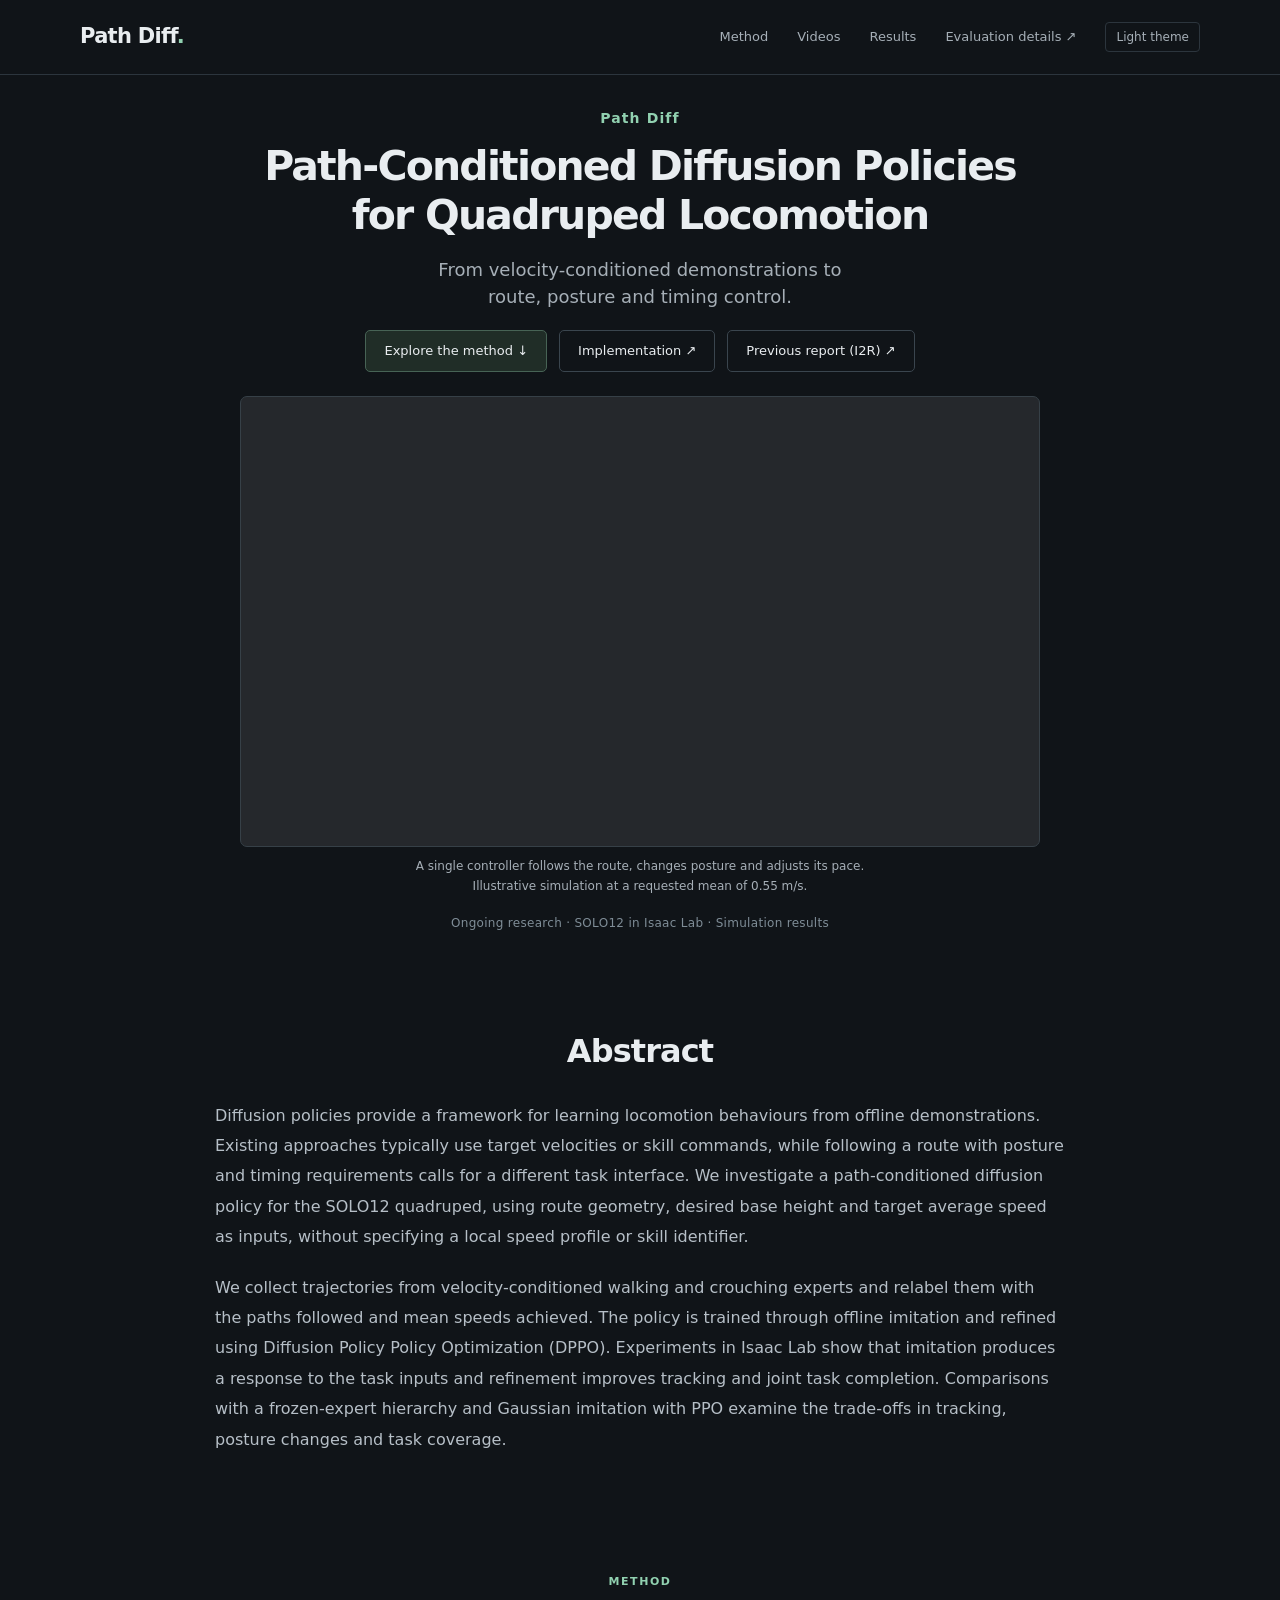
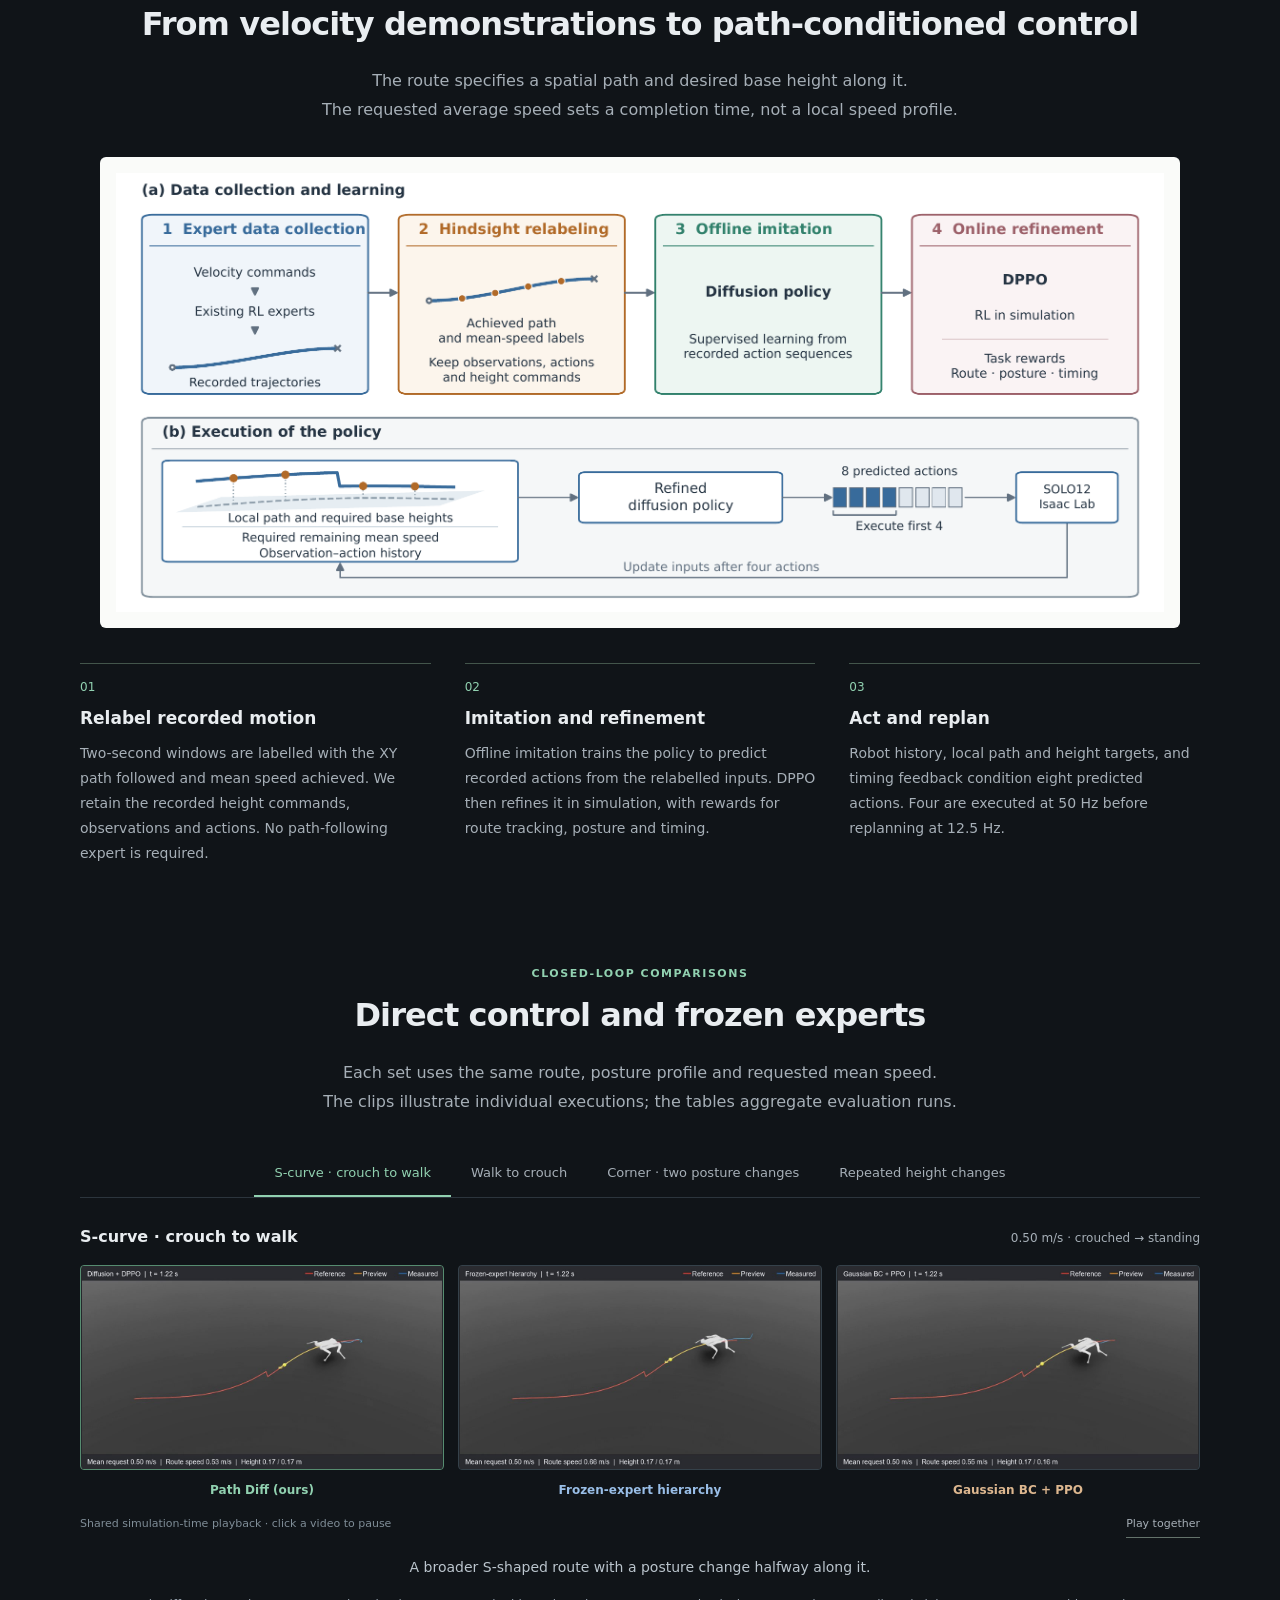
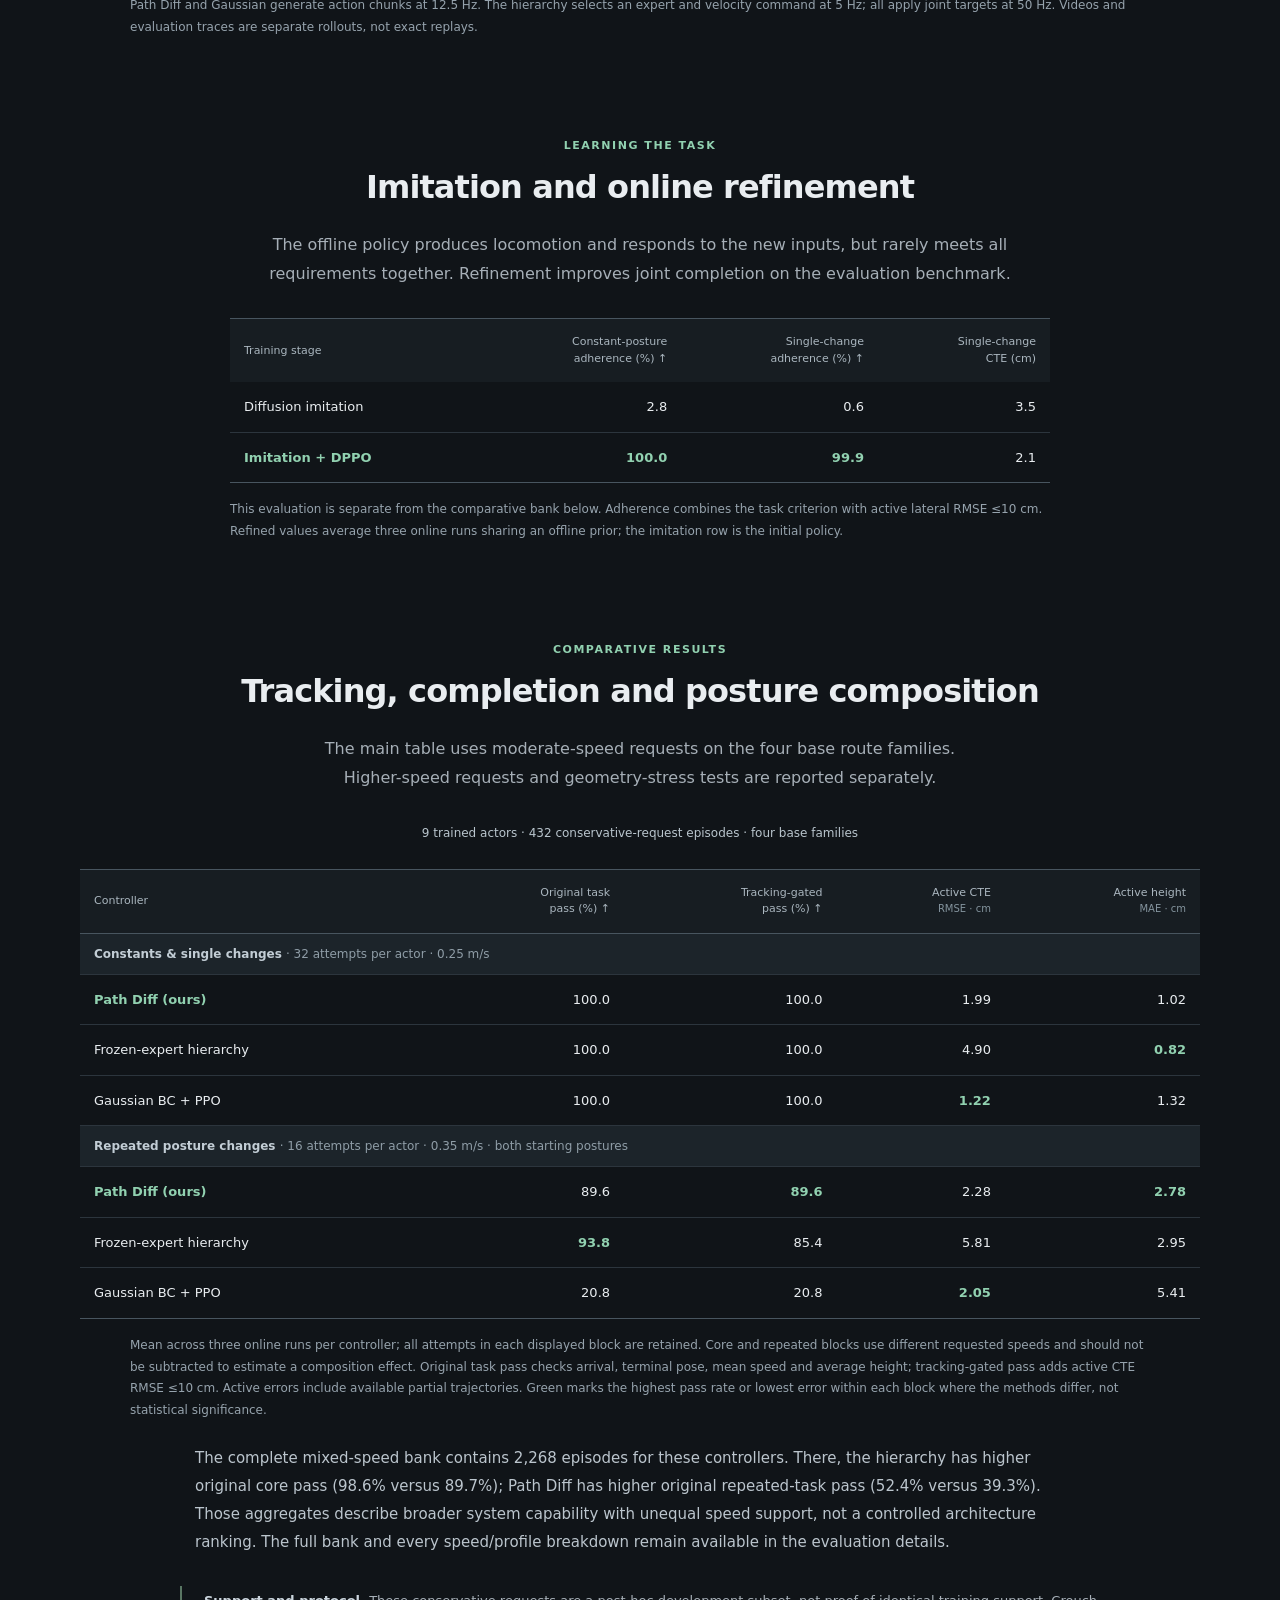
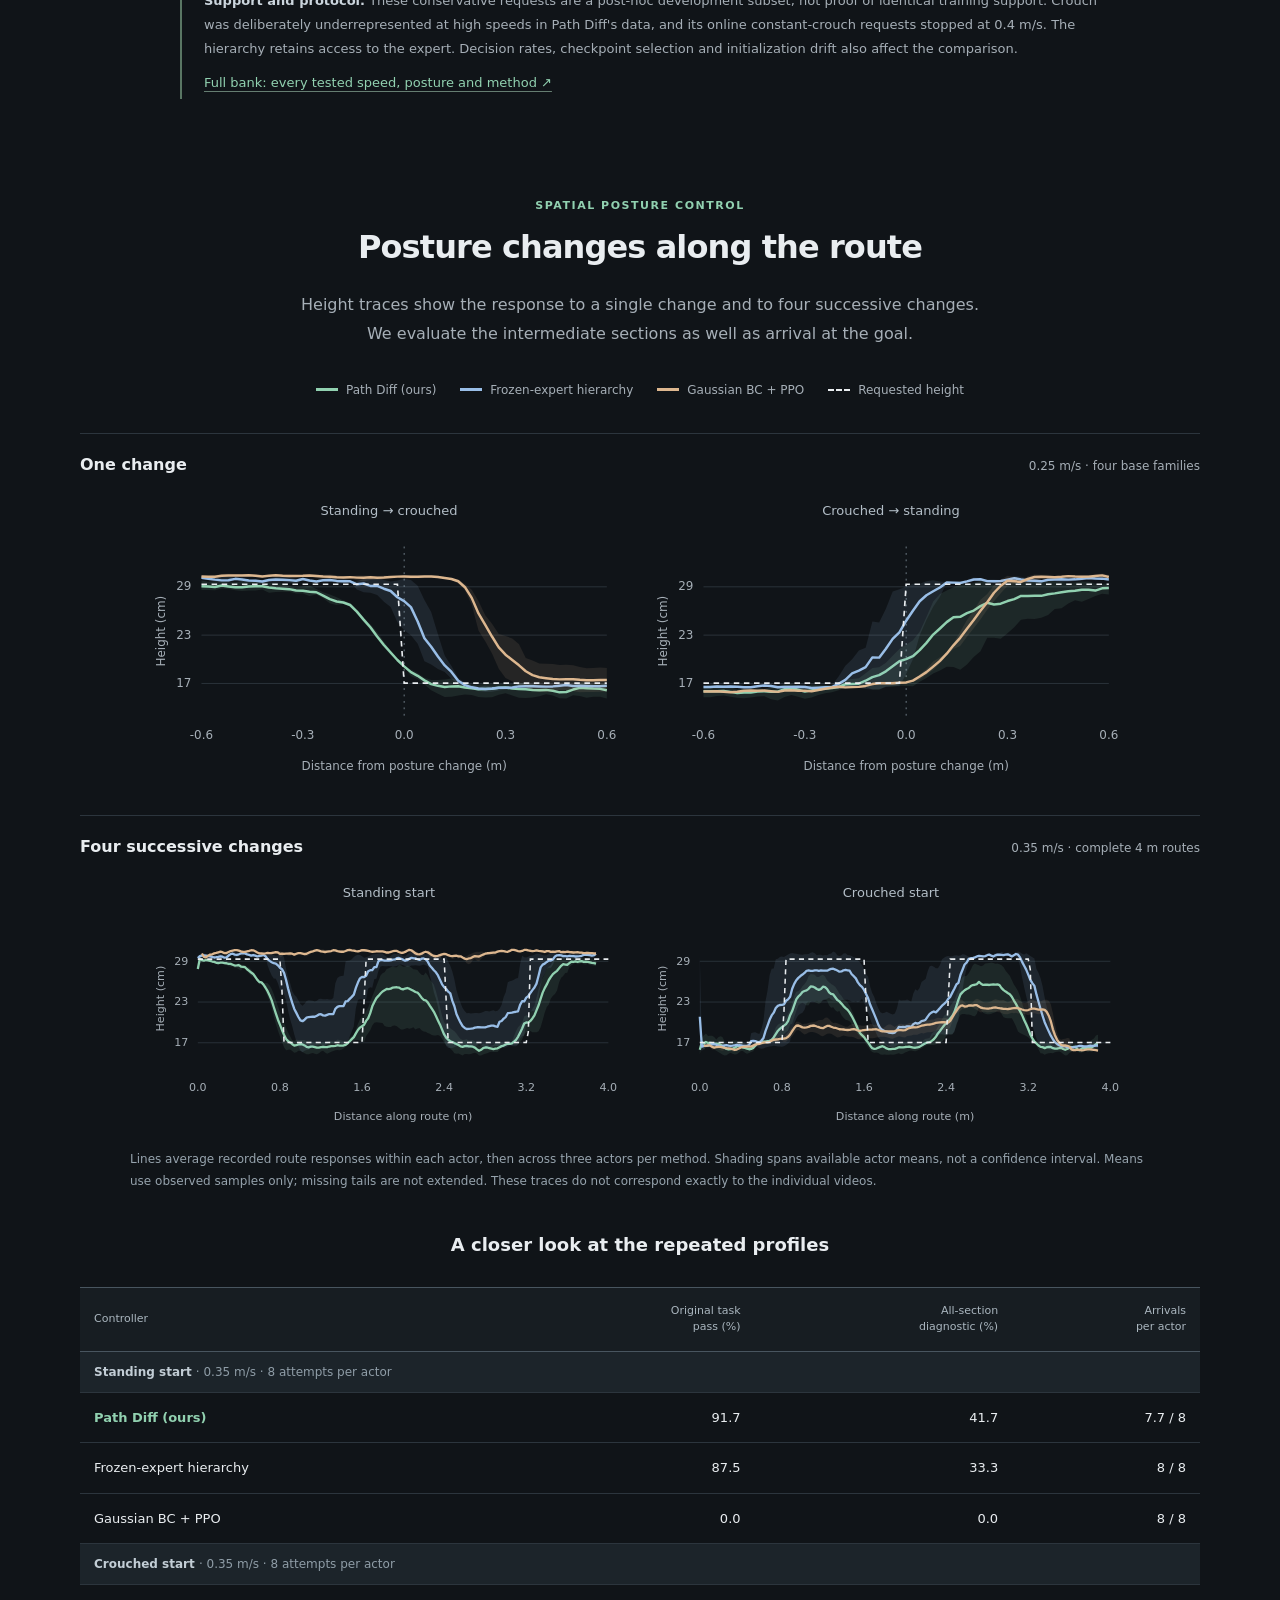
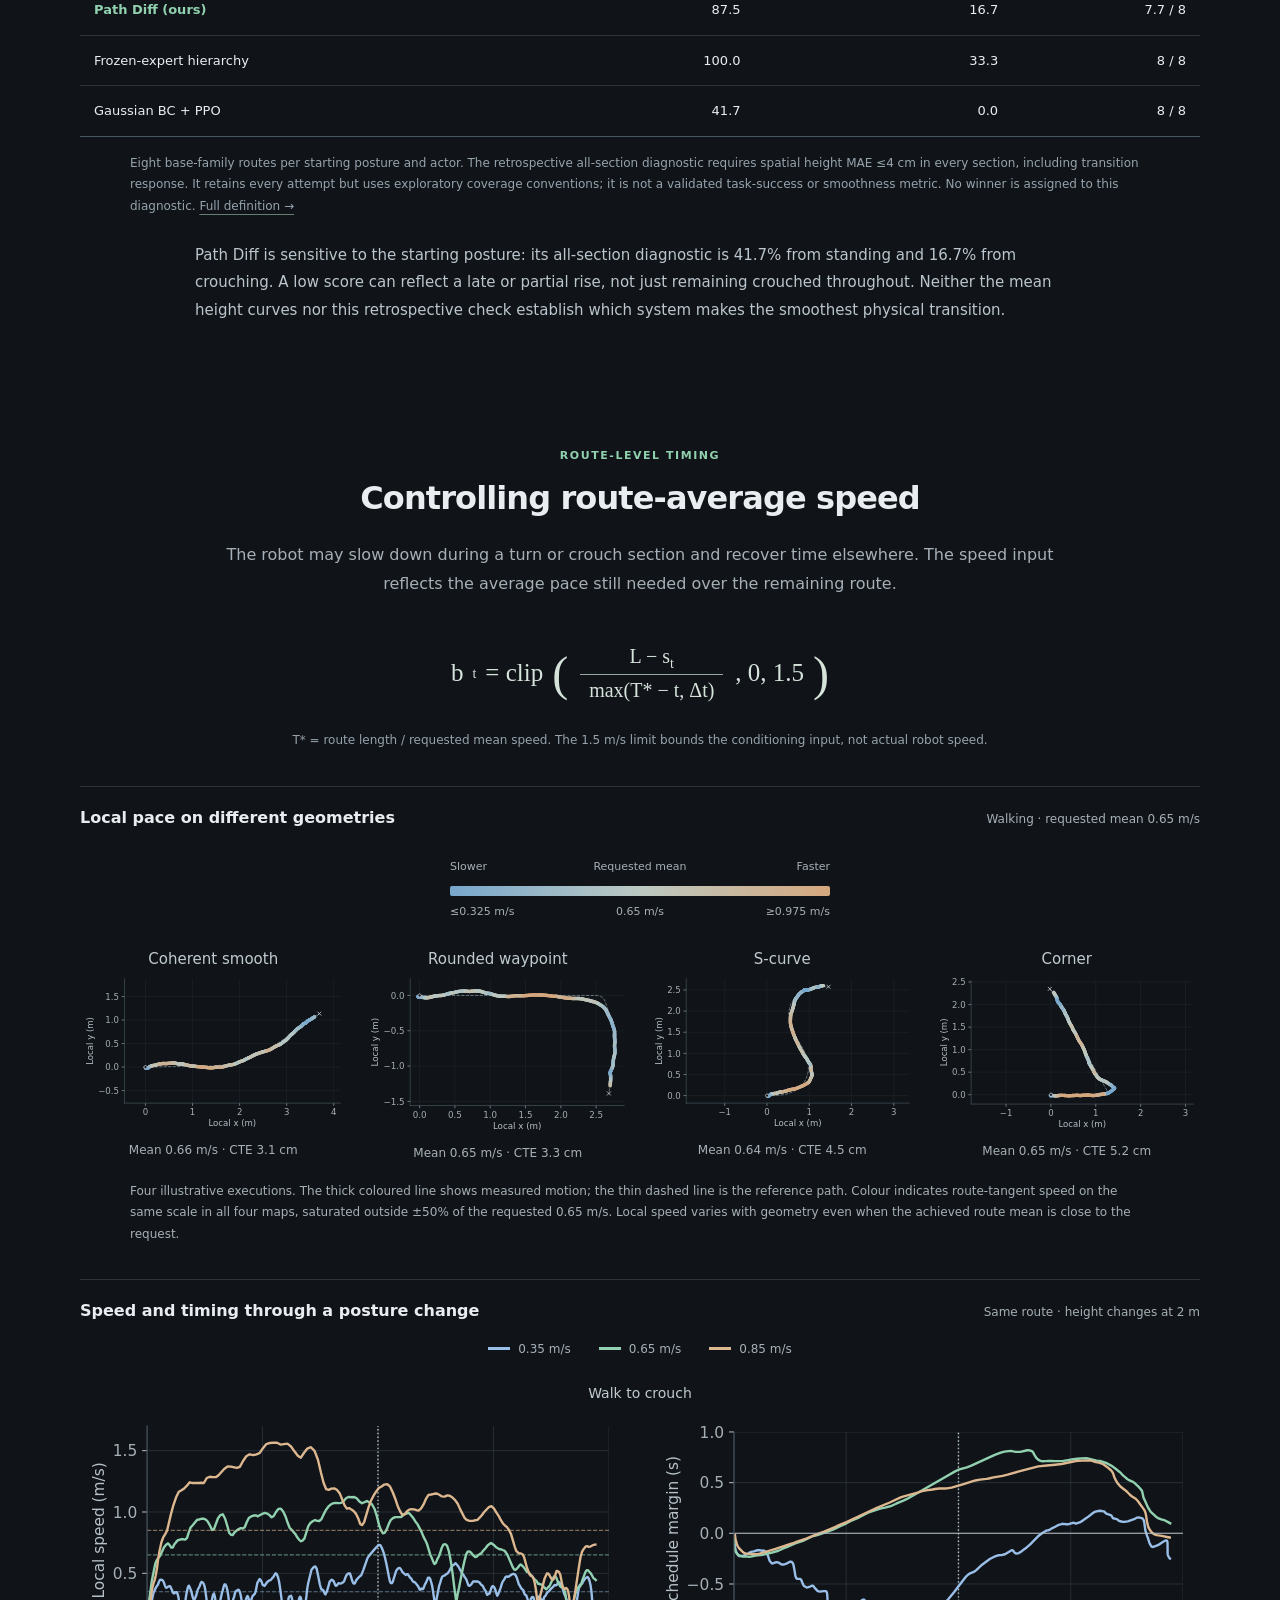
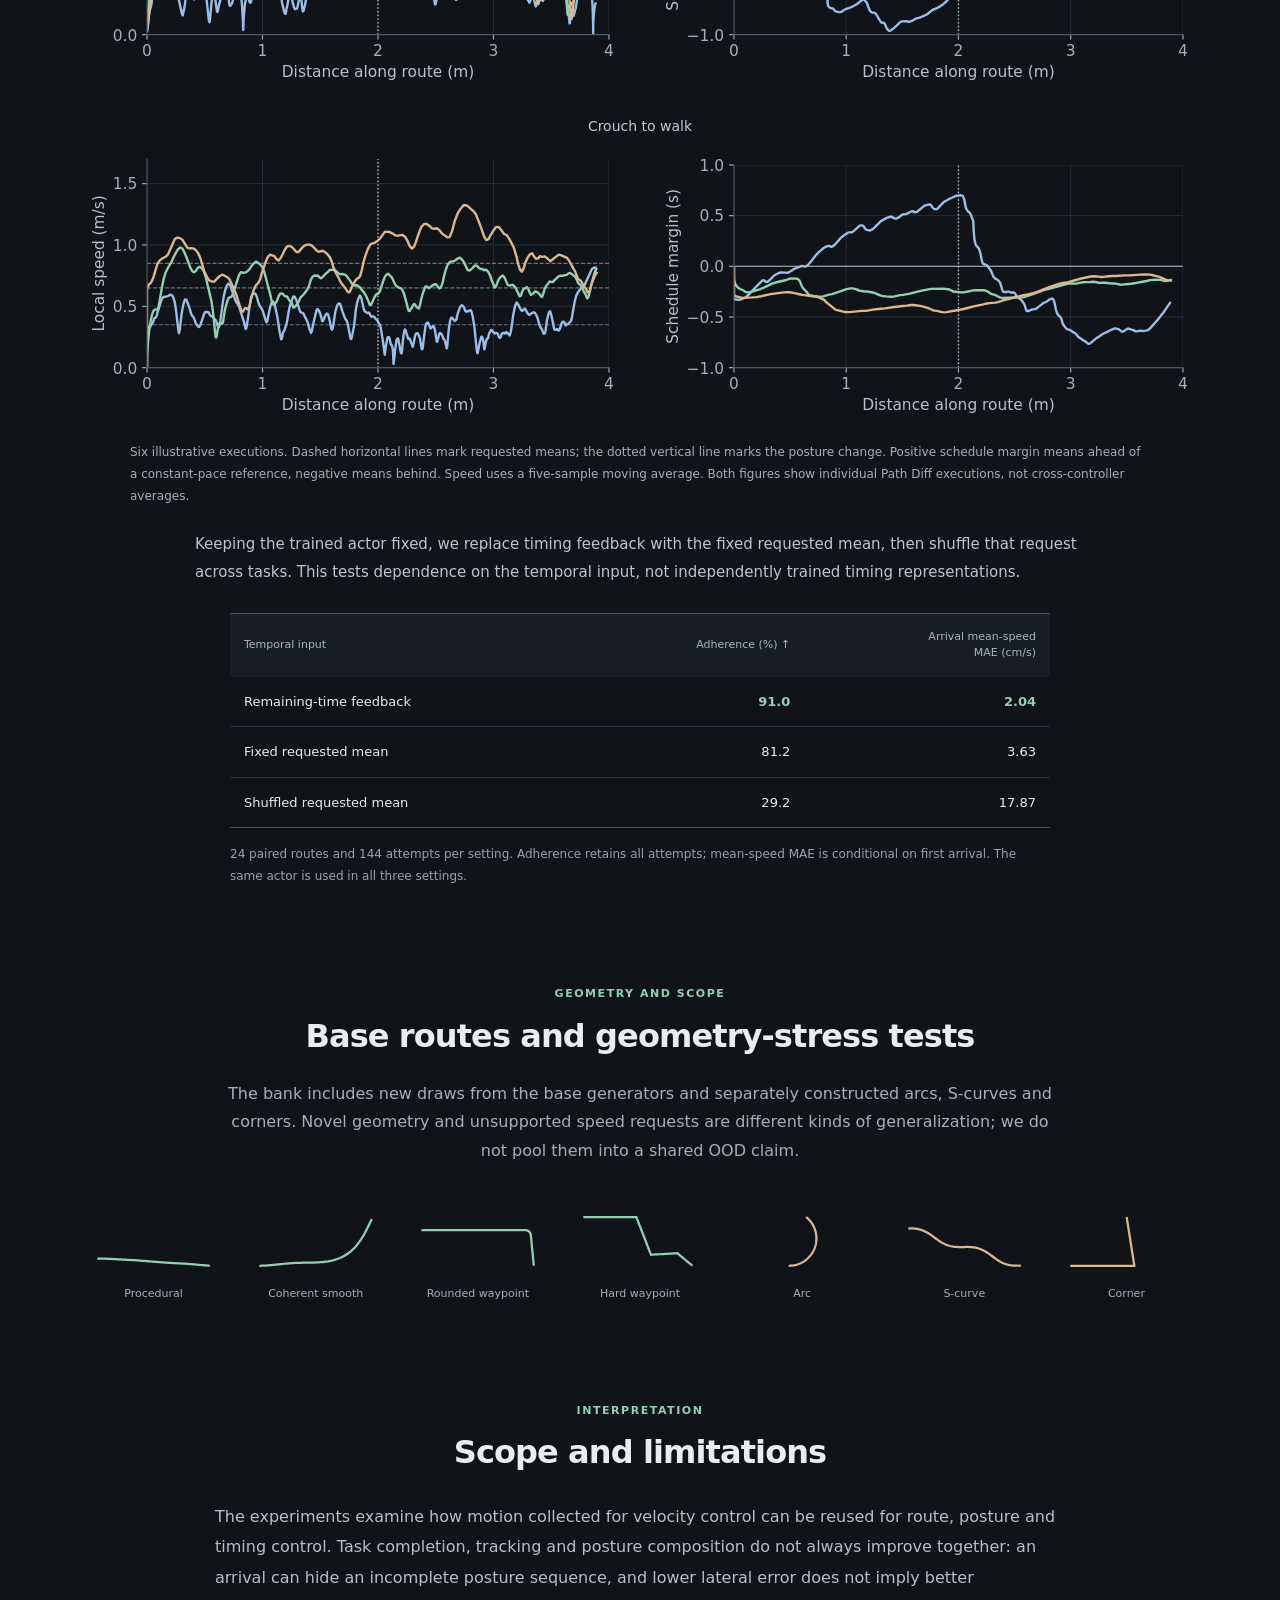
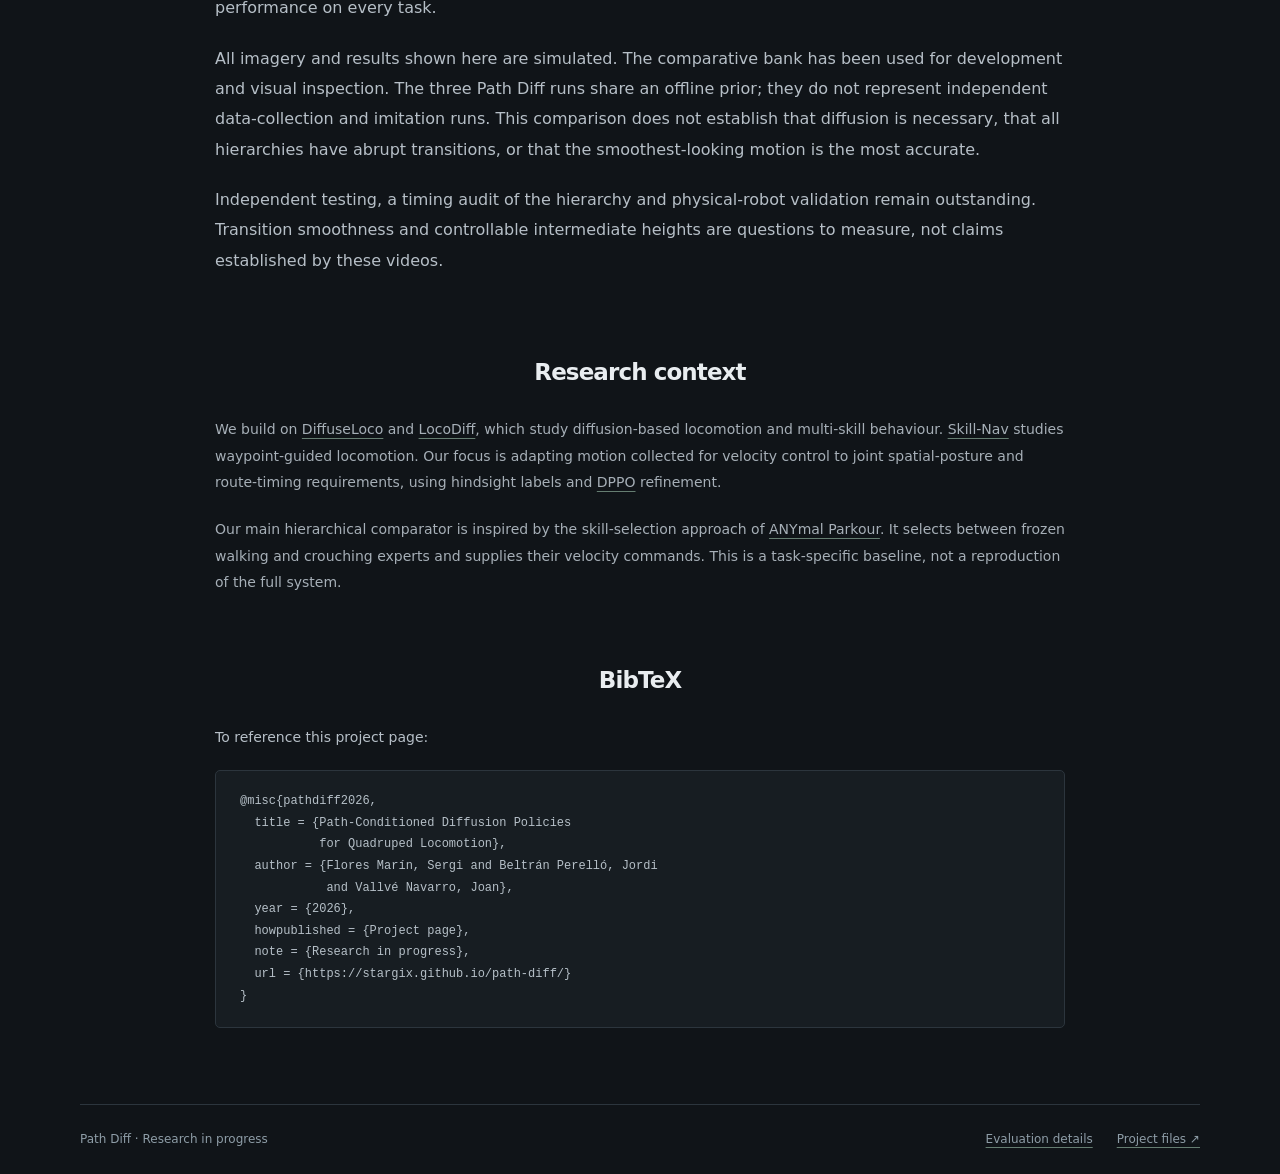
==== commit 96ec2816: "Tighten comparator wording" ====
--- a/site/index.html
+++ b/site/index.html
@@ -104,7 +104,7 @@
 <p>All imagery and results shown here are simulated. The comparative bank has been used for development and visual inspection. The three Path Diff runs share an offline prior; they do not represent independent data-collection and imitation runs. This comparison does not establish that diffusion is necessary, that all hierarchies have abrupt transitions, or that the smoothest-looking motion is the most accurate.</p>
 <p>Independent testing, a timing audit of the hierarchy and physical-robot validation remain outstanding. Transition smoothness and controllable intermediate heights are questions to measure, not claims established by these videos.</p>
 </section>
-<section class="container section prose related" id="context"><h2>Research context</h2><p>We build on <a href="https://arxiv.org/abs/2404.19264">DiffuseLoco</a> and <a href="https://arxiv.org/abs/2411.08832">LocoDiff</a>, which study diffusion-based locomotion and multi-skill behaviour. <a href="https://arxiv.org/abs/2506.21853">Skill-Nav</a> studies waypoint-guided locomotion. Our focus is adapting motion collected for velocity control to joint spatial-posture and route-timing requirements, using hindsight labels and <a href="https://arxiv.org/abs/2409.00588">DPPO</a> refinement.</p><p>Our main hierarchical comparator is inspired by the skill-selection approach of <a href="https://arxiv.org/abs/2306.14874">ANYmal Parkour</a>. It selects between frozen walking and crouching experts and supplies their velocity commands. This is a task-specific baseline, not a reproduction of the full ANYmal Parkour system.</p></section>
+<section class="container section prose related" id="context"><h2>Research context</h2><p>We build on <a href="https://arxiv.org/abs/2404.19264">DiffuseLoco</a> and <a href="https://arxiv.org/abs/2411.08832">LocoDiff</a>, which study diffusion-based locomotion and multi-skill behaviour. <a href="https://arxiv.org/abs/2506.21853">Skill-Nav</a> studies waypoint-guided locomotion. Our focus is adapting motion collected for velocity control to joint spatial-posture and route-timing requirements, using hindsight labels and <a href="https://arxiv.org/abs/2409.00588">DPPO</a> refinement.</p><p>Our main hierarchical comparator is inspired by the skill-selection approach of <a href="https://arxiv.org/abs/2306.14874">ANYmal Parkour</a>. It selects between frozen walking and crouching experts and supplies their velocity commands. This is a task-specific baseline, not a reproduction of the full system.</p></section>
 <section class="container section prose citation" id="citation"><h2>BibTeX</h2><p>To reference this project page:</p><pre><code>@misc{pathdiff2026,
   title = {Path-Conditioned Diffusion Policies
            for Quadruped Locomotion},
